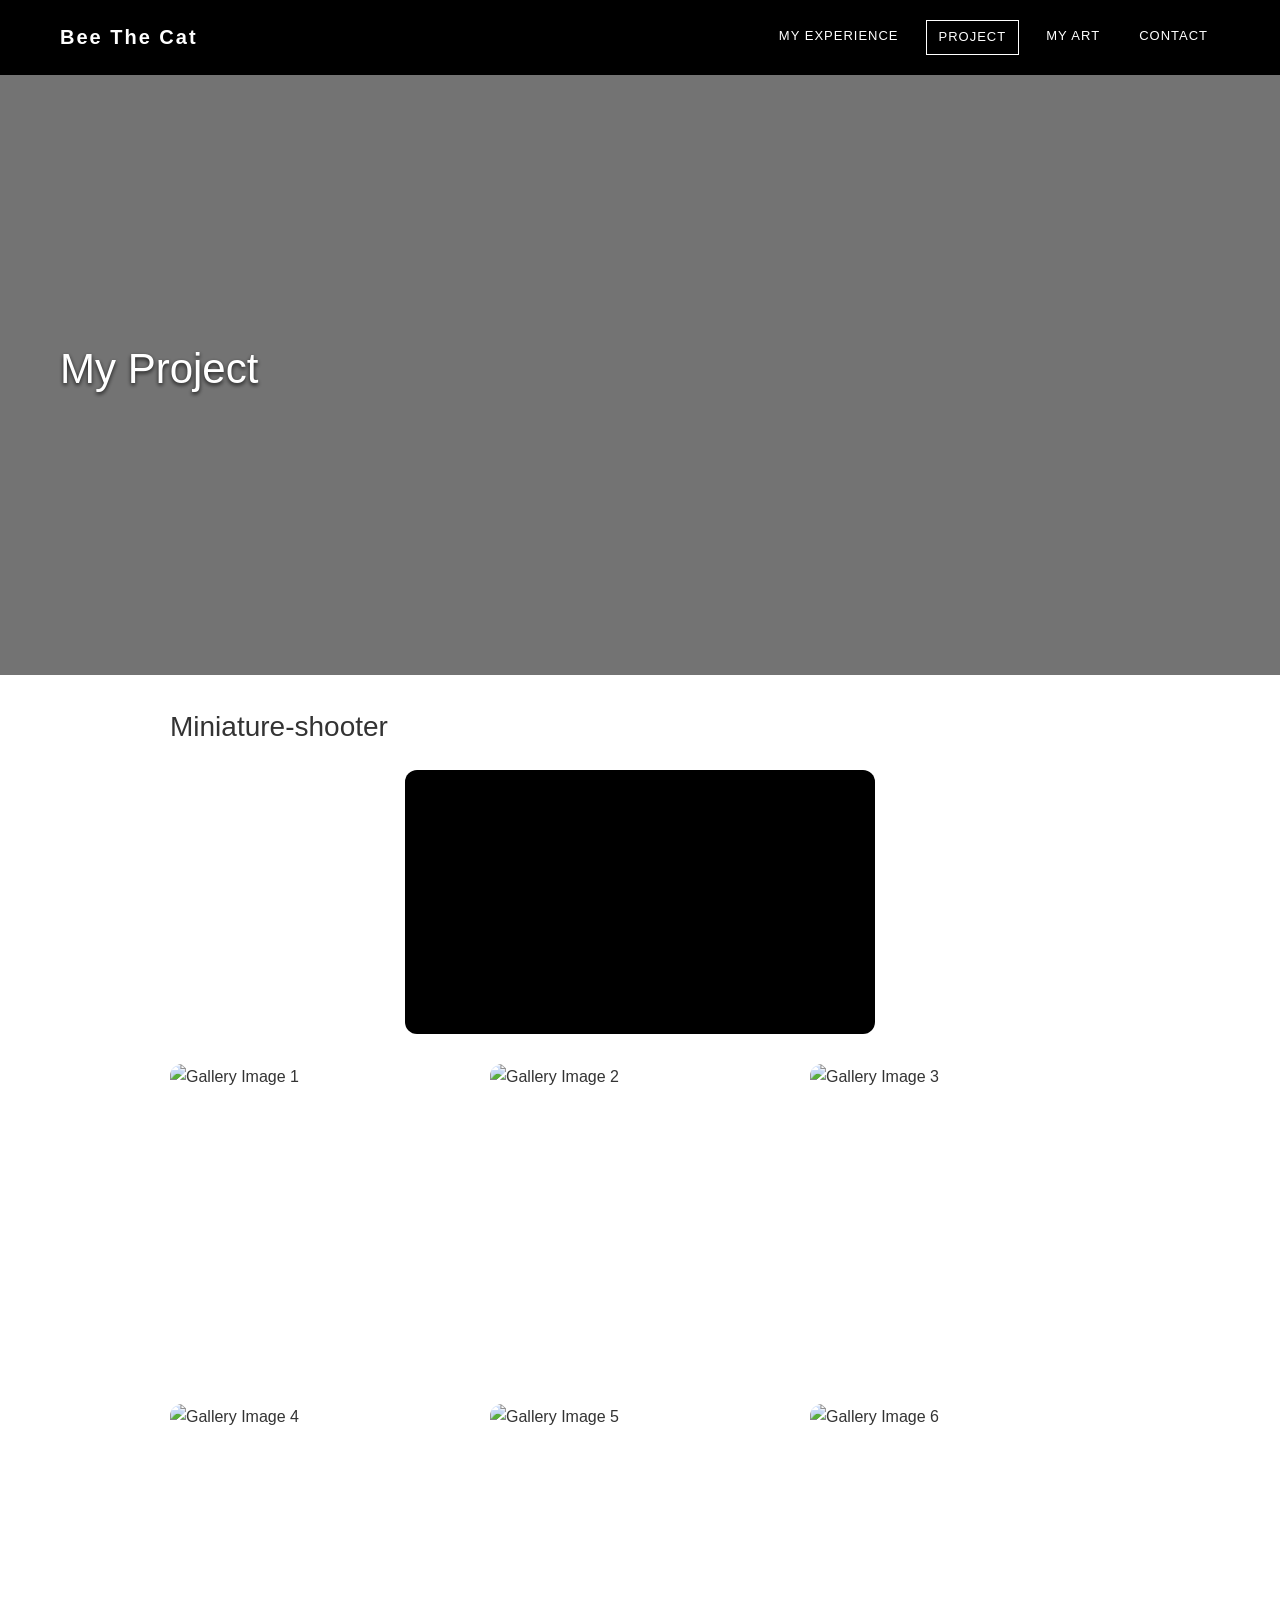
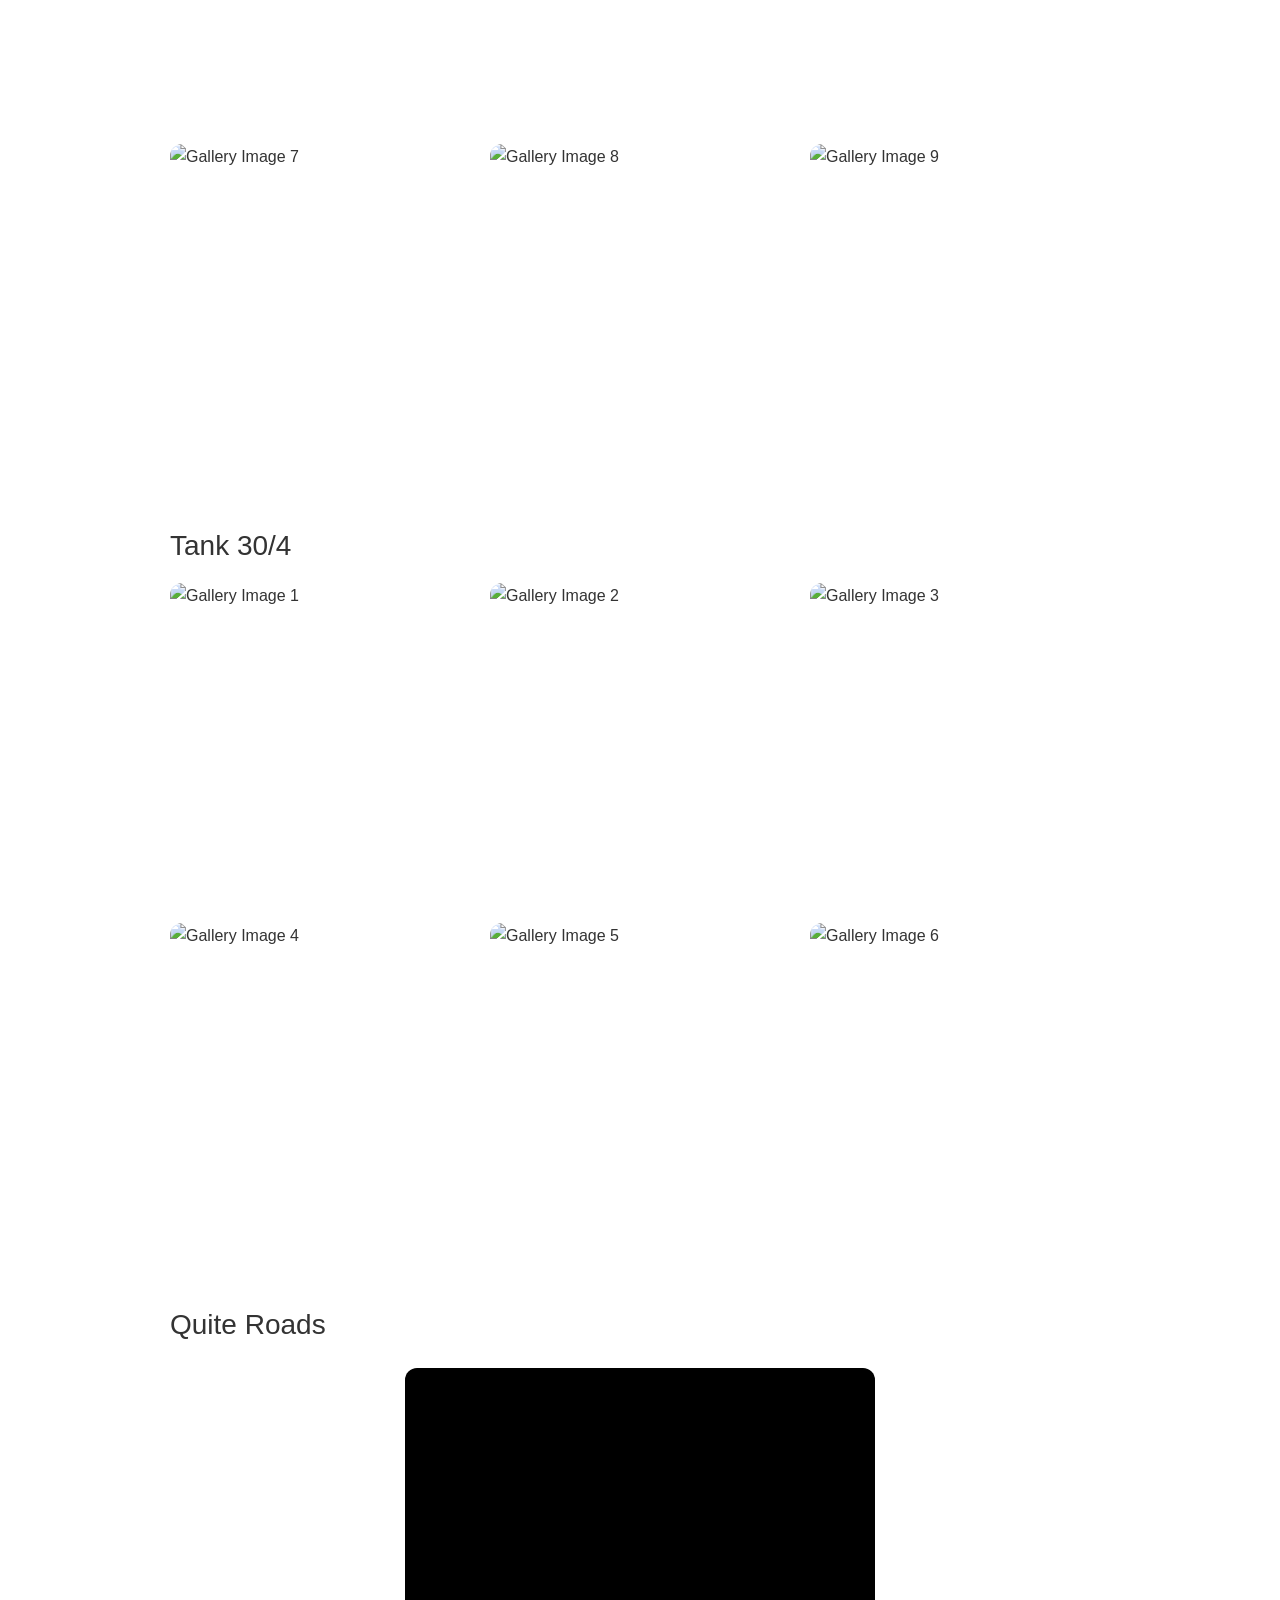
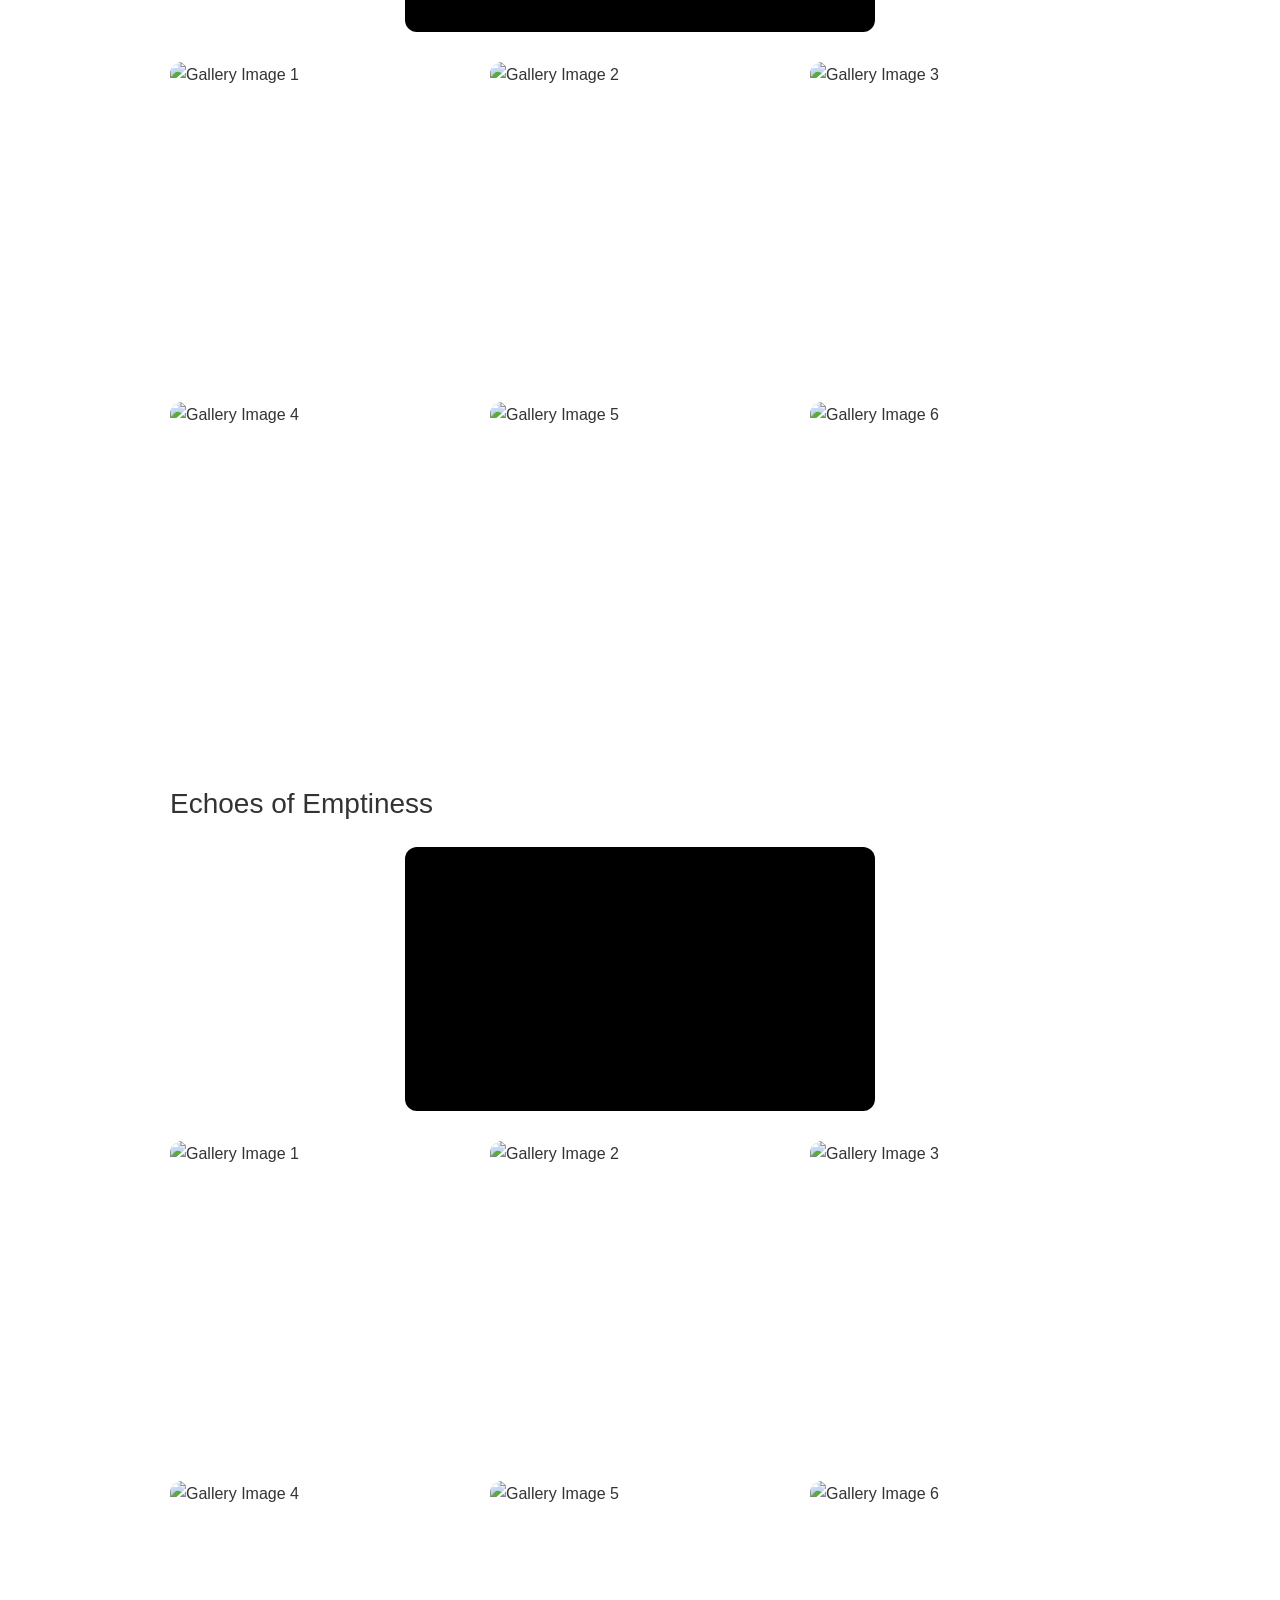
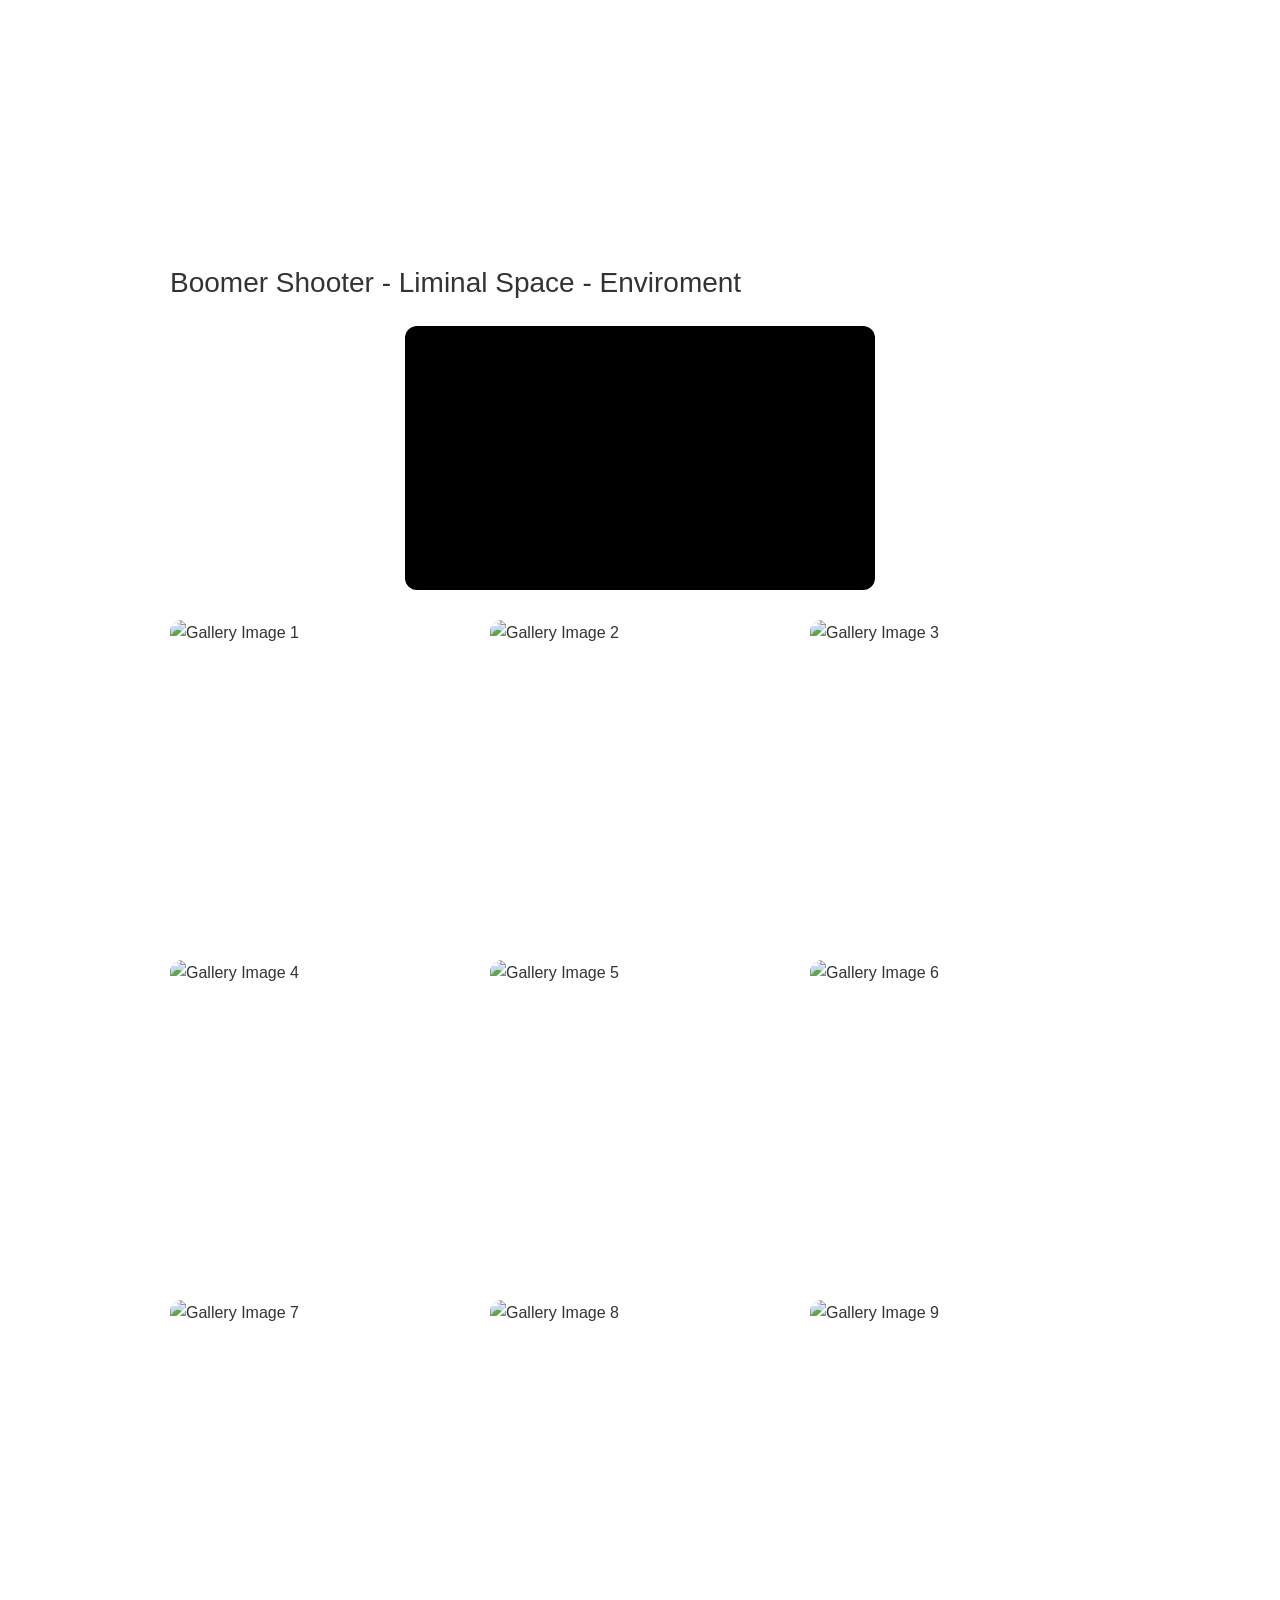
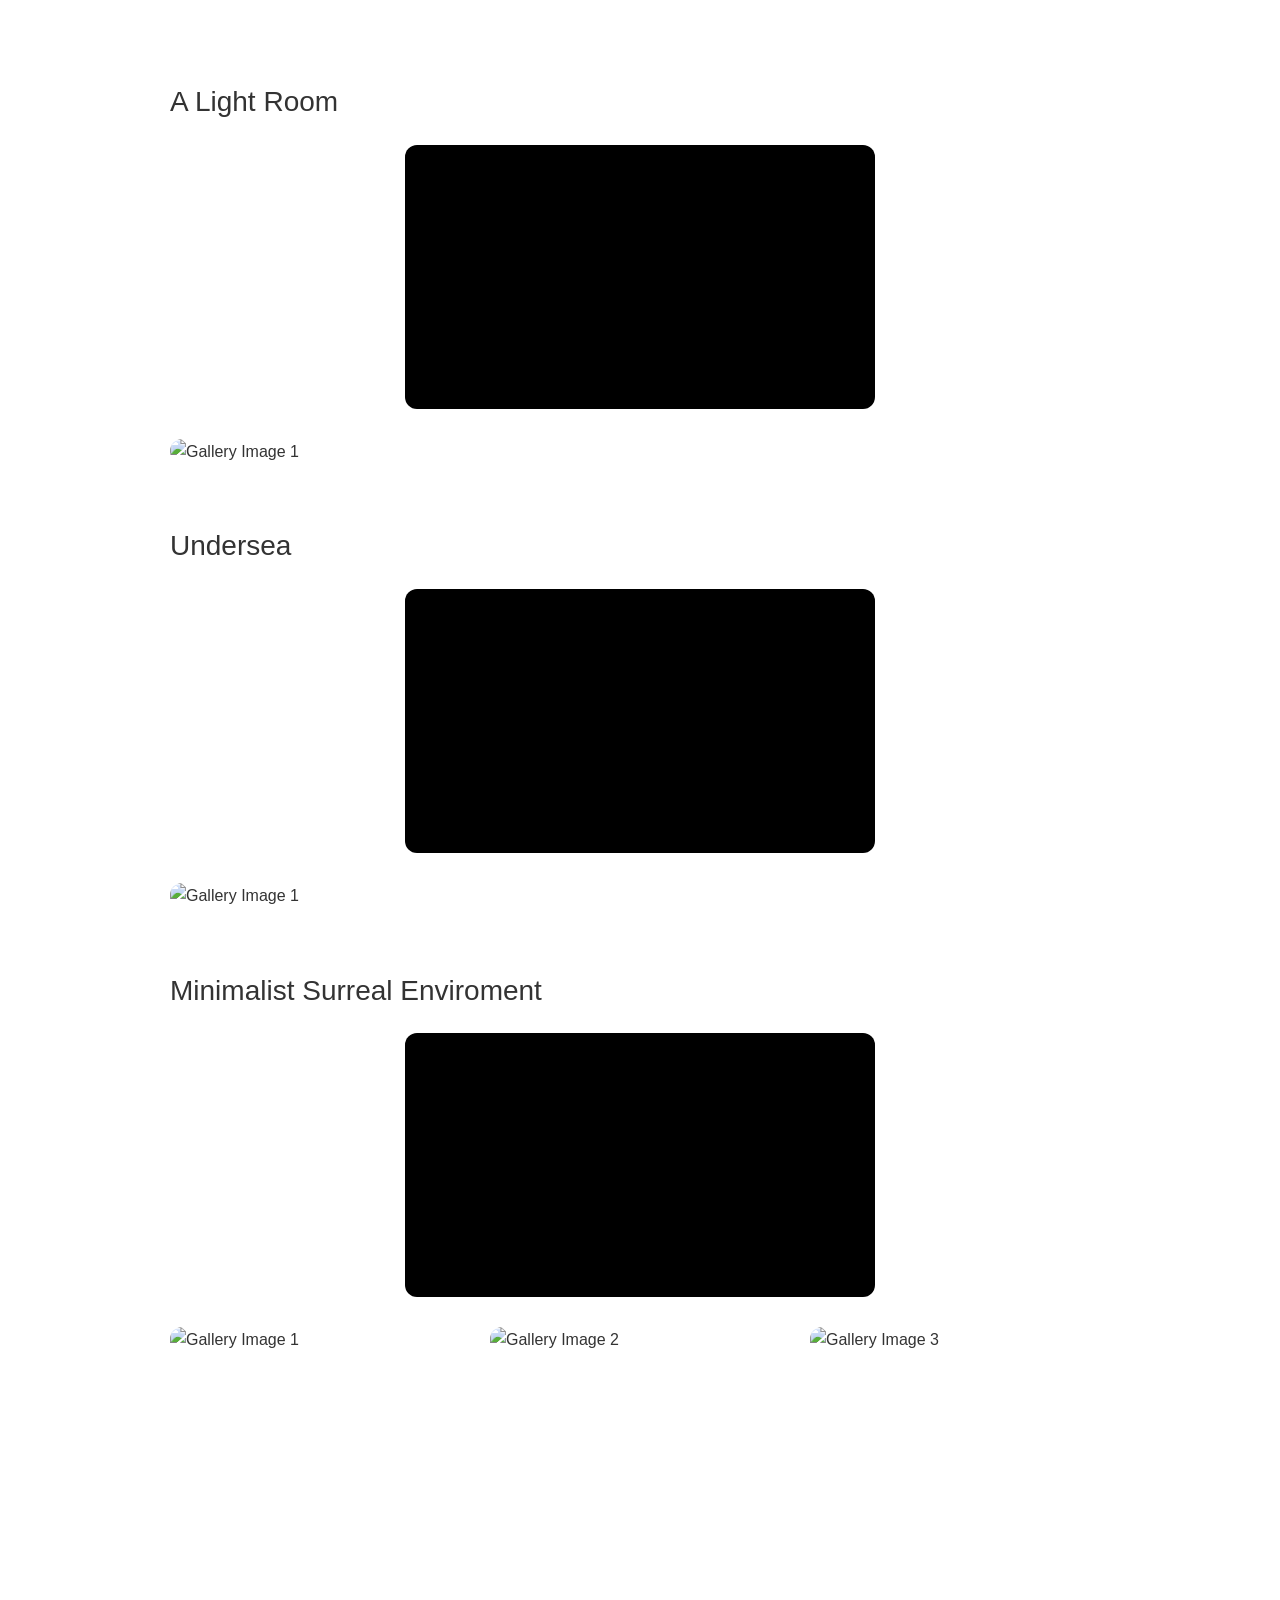
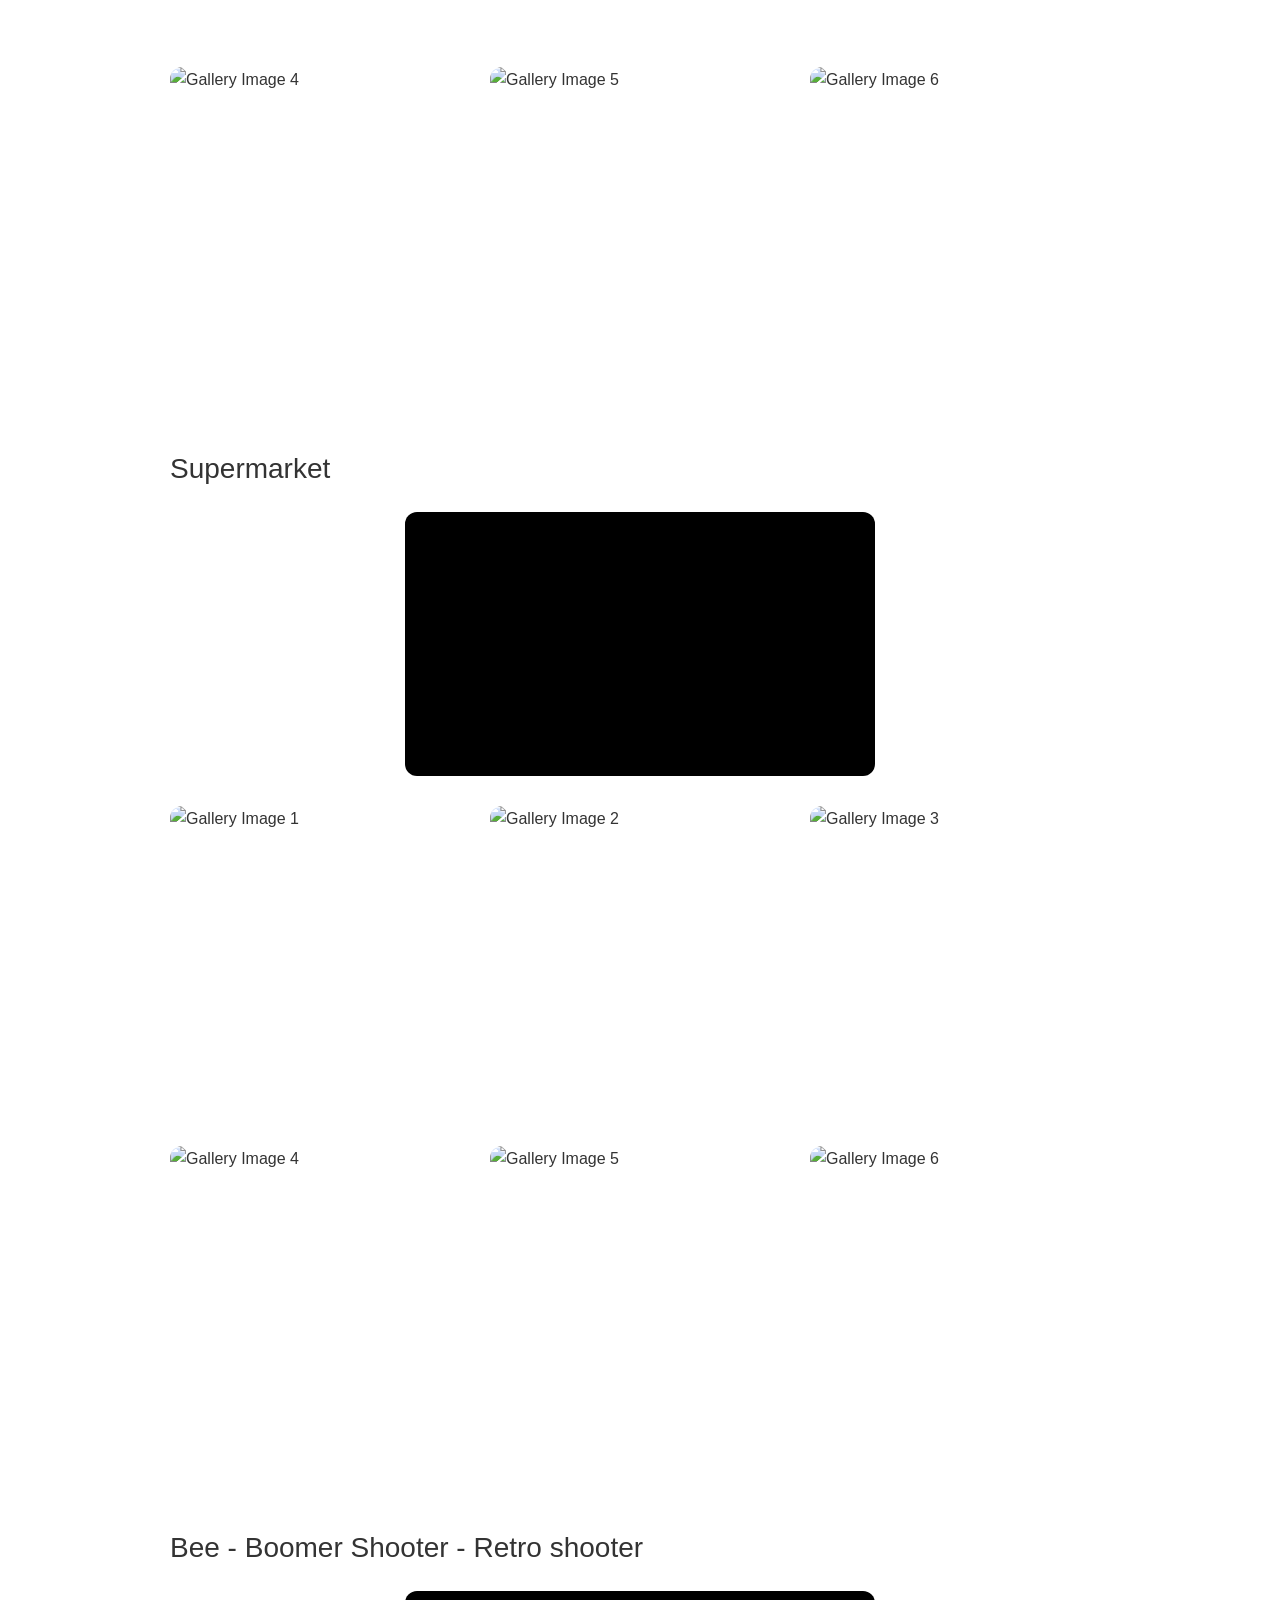
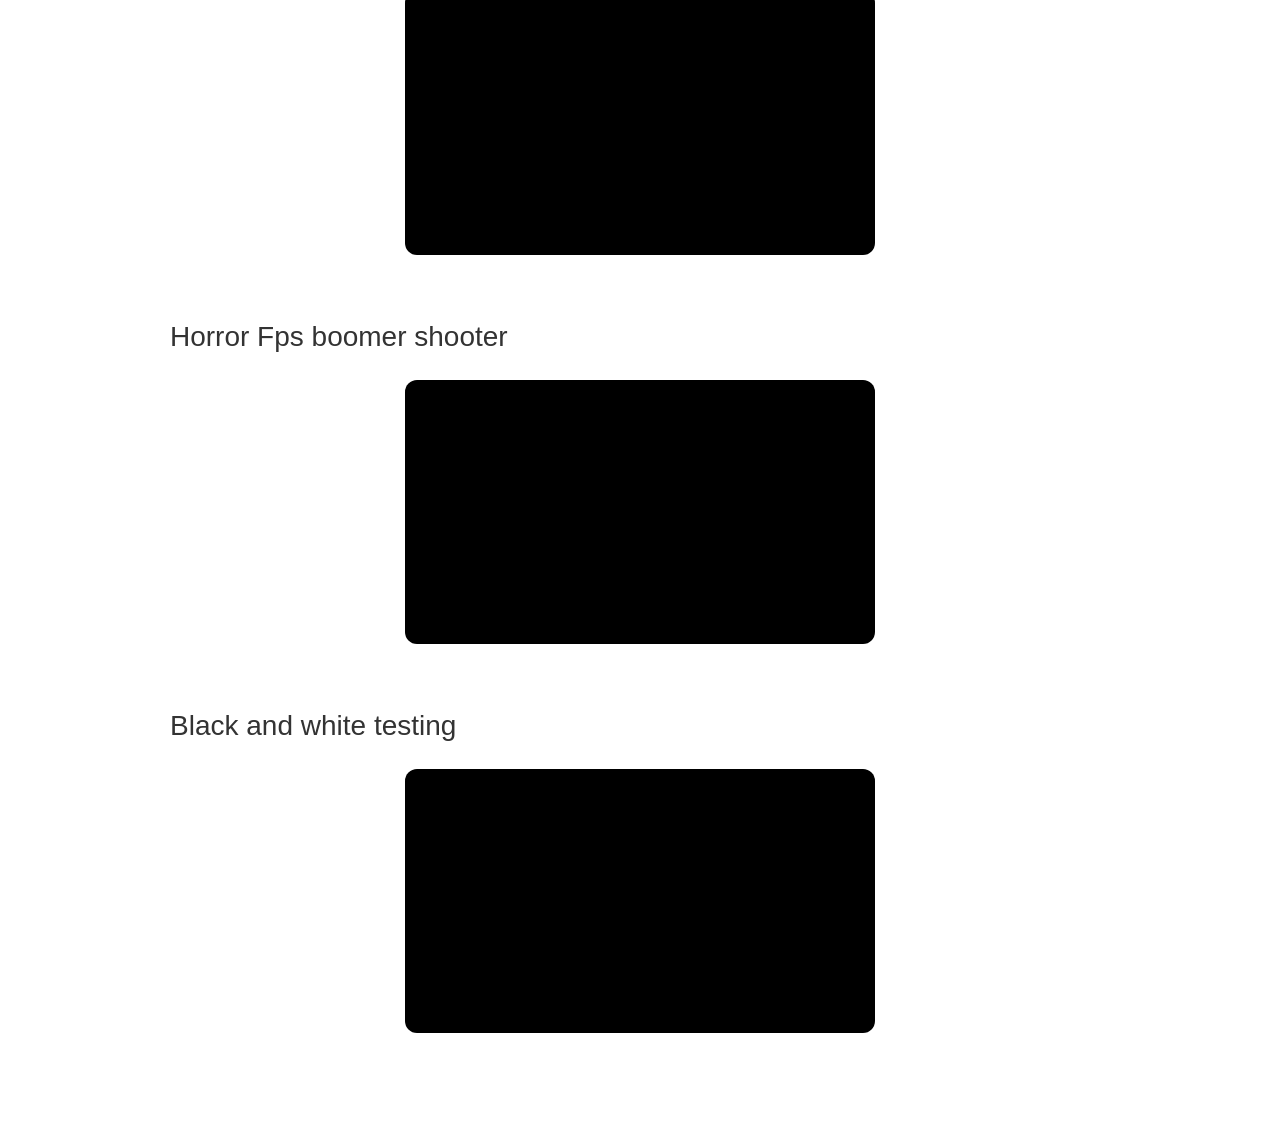
==== project.html @ d62521d7 "Add files via upload" ====
<!DOCTYPE html>
<html lang="vi">
<head>
    <meta charset="UTF-8">
    <meta name="viewport" content="width=device-width, initial-scale=1.0">
    <title>My Project - Portfolio</title>
    <link rel="stylesheet" href="style.css">
</head>
<body>

    <!-- Header Block -->
    <header>
        <div class="header-container">
            <div class="logo">Bee The Cat</div>
            <nav>
                <ul>
                    <li><a href="index.html">MY EXPERIENCE</a></li>
                    <li><a href="project.html" class="active">PROJECT</a></li>
                    <li><a href="myart.html">MY ART</a></li>
                    <li><a href="contact.html">CONTACT</a></li>
                </ul>
            </nav>
        </div>
    </header>

    <!-- Hero Banner Block -->
    <section class="hero">
        <div class="hero-container">
            <div class="hero-text">
                <h1>My Project</h1>
            </div>
        </div>
    </section>

    <!-- Main Content Container -->
    <div class="container">

        <!-- Project Item: Miniature-shooter -->
        <div class="project-block">
            <h2>Miniature-shooter</h2>
            <div class="video-container">
                <iframe width="560" height="315" src="https://www.youtube.com/embed/-_LcKCd7iQA?si=nb968lx0tnhXvDlW" title="YouTube video player" frameborder="0" allow="accelerometer; autoplay; clipboard-write; encrypted-media; gyroscope; picture-in-picture; web-share" referrerpolicy="strict-origin-when-cross-origin" allowfullscreen></iframe>
            </div>
            <div class="gallery-grid">
                <img src="images/Lvl design + env/Miniature-shooter/28_orig.png" alt="Gallery Image 1">
                <img src="images/Lvl design + env/Miniature-shooter/6_orig.png" alt="Gallery Image 2">
                <img src="images/Lvl design + env/Miniature-shooter/19_orig.png" alt="Gallery Image 3">
                <img src="images/Lvl design + env/Miniature-shooter/12_orig.png" alt="Gallery Image 4">
                <img src="images/Lvl design + env/Miniature-shooter/18_orig.png" alt="Gallery Image 5">
                <img src="images/Lvl design + env/Miniature-shooter/27_orig.png" alt="Gallery Image 6">
                <img src="images/Lvl design + env/Miniature-shooter/20_orig.png" alt="Gallery Image 7">
                <img src="images/Lvl design + env/Miniature-shooter/13_orig.png" alt="Gallery Image 8">
                <img src="images/Lvl design + env/Miniature-shooter/26_orig.png" alt="Gallery Image 9">
            </div>
        </div>

        <!-- Project Item: Tank 30/4 -->
        <div class="project-block">
            <h2>Tank 30/4</h2>
            <div class="gallery-grid">
                <img src="images/Lvl design + env/Tank/1.JPG" alt="Gallery Image 1">
                <img src="images/Lvl design + env/Tank/3.JPG" alt="Gallery Image 2">
                <img src="images/Lvl design + env/Tank/6.JPG" alt="Gallery Image 3">
                <img src="images/Lvl design + env/Tank/4.JPG" alt="Gallery Image 4">
                <img src="images/Lvl design + env/Tank/2.JPG" alt="Gallery Image 5">
                <img src="images/Lvl design + env/Tank/5.JPG" alt="Gallery Image 6">
            </div>
        </div>

        <!-- Project Item: Quite Roads -->
        <div class="project-block">
            <h2>Quite Roads</h2>
            <div class="video-container">
                <iframe 
                    src="https://www.youtube.com/embed/-_kcf7bLf08k" 
                    title="YouTube video player" 
                    allow="accelerometer; autoplay; clipboard-write; encrypted-media; gyroscope; picture-in-picture; web-share" 
                    referrerpolicy="strict-origin-when-cross-origin" 
                    allowfullscreen>
                </iframe>
            </div>
            <div class="gallery-grid">
                <img src="images/Lvl design + env/Quite Roads/biker-2_orig.png" alt="Gallery Image 1">
                <img src="images/Lvl design + env/Quite Roads/biker-6_orig.png" alt="Gallery Image 2">
                <img src="images/Lvl design + env/Quite Roads/biker-8_orig.png" alt="Gallery Image 3">
                <img src="images/Lvl design + env/Quite Roads/biker-7_orig.png" alt="Gallery Image 4">
                <img src="images/Lvl design + env/Quite Roads/biker-9_orig.png" alt="Gallery Image 5">
                <img src="images/Lvl design + env/Quite Roads/biker-3_orig.png" alt="Gallery Image 6">
            </div>
        </div>

        <!-- Project Item: Echoes of Emptiness -->
        <div class="project-block">
            <h2>Echoes of Emptiness</h2>
            <div class="video-container">
                <iframe 
                    src="https://www.youtube.com/embed/-_kcf7bLf08k" 
                    title="YouTube video player" 
                    allow="accelerometer; autoplay; clipboard-write; encrypted-media; gyroscope; picture-in-picture; web-share" 
                    referrerpolicy="strict-origin-when-cross-origin" 
                    allowfullscreen>
                </iframe>
            </div>
            <div class="gallery-grid">
                <img src="images/Lvl design + env/Echoes of Emptiness/u-1-0012-12_orig.png" alt="Gallery Image 1">
                <img src="images/Lvl design + env/Echoes of Emptiness/u-1-0000-27_orig.png" alt="Gallery Image 2">
                <img src="images/Lvl design + env/Echoes of Emptiness/u-1-0008-16_orig.png" alt="Gallery Image 3">
                <img src="images/Lvl design + env/Echoes of Emptiness/u-1-0010-14_orig.png" alt="Gallery Image 4">
                <img src="images/Lvl design + env/Echoes of Emptiness/u-1-0016-8_orig.png" alt="Gallery Image 5">
                <img src="images/Lvl design + env/Echoes of Emptiness/u-1-0007-17_orig.png" alt="Gallery Image 6">
            </div>
        </div>

        <!-- Project Item: Boomer Shooter -->
        <div class="project-block">
            <h2>Boomer Shooter - Liminal Space - Enviroment</h2>
            <div class="video-container">
                <iframe 
                    src="https://www.youtube.com/embed/-_kcf7bLf08k" 
                    title="YouTube video player" 
                    allow="accelerometer; autoplay; clipboard-write; encrypted-media; gyroscope; picture-in-picture; web-share" 
                    referrerpolicy="strict-origin-when-cross-origin" 
                    allowfullscreen>
                </iframe>
            </div>
            <div class="gallery-grid">
                <img src="images/Lvl design + env/Boomer Shooter -  Liminal Space - Enviroment/719-8_orig.png" alt="Gallery Image 1">
                <img src="images/Lvl design + env/Boomer Shooter -  Liminal Space - Enviroment/719-7_orig.png" alt="Gallery Image 2">
                <img src="images/Lvl design + env/Boomer Shooter -  Liminal Space - Enviroment/719-4_orig.png" alt="Gallery Image 3">
                <img src="images/Lvl design + env/Boomer Shooter -  Liminal Space - Enviroment/1.JPG" alt="Gallery Image 4">
                <img src="images/Lvl design + env/Boomer Shooter -  Liminal Space - Enviroment/2.JPG" alt="Gallery Image 5">
                <img src="images/Lvl design + env/Boomer Shooter -  Liminal Space - Enviroment/3.JPG" alt="Gallery Image 6">
                <img src="images/Lvl design + env/Boomer Shooter -  Liminal Space - Enviroment/capture-4-2-orig_orig.png" alt="Gallery Image 7">
                <img src="images/Lvl design + env/Boomer Shooter -  Liminal Space - Enviroment/capture-2-2-orig_orig.png" alt="Gallery Image 8">
                <img src="images/Lvl design + env/Boomer Shooter -  Liminal Space - Enviroment/capture-2-orig_orig.png" alt="Gallery Image 9">
            </div>
        </div>

        <!-- Project Item: A Light Room -->
        <div class="project-block">
            <h2>A Light Room</h2>
            <div class="video-container">
                <iframe 
                    src="https://www.youtube.com/embed/-_kcf7bLf08k" 
                    title="YouTube video player" 
                    allow="accelerometer; autoplay; clipboard-write; encrypted-media; gyroscope; picture-in-picture; web-share" 
                    referrerpolicy="strict-origin-when-cross-origin" 
                    allowfullscreen>
                </iframe>
            </div>
            <div class="gallery-grid">
                <img src="images/Lvl design + env/A Light Room/cap_orig.png" alt="Gallery Image 1">
            </div>
        </div>
		
        <!-- Project Item: Undersea -->
        <div class="project-block">
            <h2>Undersea</h2>
            <div class="video-container">
                <iframe 
                    src="https://www.youtube.com/embed/-_kcf7bLf08k" 
                    title="YouTube video player" 
                    allow="accelerometer; autoplay; clipboard-write; encrypted-media; gyroscope; picture-in-picture; web-share" 
                    referrerpolicy="strict-origin-when-cross-origin" 
                    allowfullscreen>
                </iframe>
            </div>
            <div class="gallery-grid">
                <img src="images/Lvl design + env/Undersea/image-1_orig.png" alt="Gallery Image 1">
            </div>
        </div>

        <!-- Project Item: Minimalist Surreal Enviroment -->
        <div class="project-block">
            <h2>Minimalist Surreal Enviroment</h2>
            <div class="video-container">
                <iframe 
                    src="https://www.youtube.com/embed/-_kcf7bLf08k" 
                    title="YouTube video player" 
                    allow="accelerometer; autoplay; clipboard-write; encrypted-media; gyroscope; picture-in-picture; web-share" 
                    referrerpolicy="strict-origin-when-cross-origin" 
                    allowfullscreen>
                </iframe>
            </div>
            <div class="gallery-grid">
                <img src="images/Lvl design + env/Minimalist Surreal Enviroment/32_orig.png" alt="Gallery Image 1">
                <img src="images/Lvl design + env/Minimalist Surreal Enviroment/40_orig.jpg" alt="Gallery Image 2">
                <img src="images/Lvl design + env/Minimalist Surreal Enviroment/36_orig.jpg" alt="Gallery Image 3">
                <img src="images/Lvl design + env/Minimalist Surreal Enviroment/33_orig.png" alt="Gallery Image 4">
                <img src="images/Lvl design + env/Minimalist Surreal Enviroment/43_orig.jpg" alt="Gallery Image 5">
                <img src="images/Lvl design + env/Minimalist Surreal Enviroment/45_orig.jpg" alt="Gallery Image 6">
            </div>
        </div>
		
        <!-- Project Item: Supermarket -->
        <div class="project-block">
            <h2>Supermarket</h2>
            <div class="video-container">
                <iframe 
                    src="https://www.youtube.com/embed/-_kcf7bLf08k" 
                    title="YouTube video player" 
                    allow="accelerometer; autoplay; clipboard-write; encrypted-media; gyroscope; picture-in-picture; web-share" 
                    referrerpolicy="strict-origin-when-cross-origin" 
                    allowfullscreen>
                </iframe>
            </div>
            <div class="gallery-grid">
                <img src="images/Lvl design + env/Supermarket/0.JPG" alt="Gallery Image 1">
                <img src="images/Lvl design + env/Supermarket/1.JPG" alt="Gallery Image 2">
                <img src="images/Lvl design + env/Supermarket/2.JPG" alt="Gallery Image 3">
                <img src="images/Lvl design + env/Supermarket/3.JPG" alt="Gallery Image 4">
                <img src="images/Lvl design + env/Supermarket/4.JPG" alt="Gallery Image 5">
                <img src="images/Lvl design + env/Supermarket/5.JPG" alt="Gallery Image 6">
            </div>
        </div>
		
		 <div class="project-block">
            <h2>Bee - Boomer Shooter - Retro shooter</h2>
            <div class="video-container">
                <iframe 
                    src="https://www.youtube.com/embed/-_kcf7bLf08k" 
                    title="YouTube video player" 
                    allow="accelerometer; autoplay; clipboard-write; encrypted-media; gyroscope; picture-in-picture; web-share" 
                    referrerpolicy="strict-origin-when-cross-origin" 
                    allowfullscreen>
                </iframe>
            </div>
        </div>
		
			 <div class="project-block">
            <h2>Horror Fps boomer shooter</h2>
            <div class="video-container">
                <iframe 
                    src="https://www.youtube.com/embed/-_kcf7bLf08k" 
                    title="YouTube video player" 
                    allow="accelerometer; autoplay; clipboard-write; encrypted-media; gyroscope; picture-in-picture; web-share" 
                    referrerpolicy="strict-origin-when-cross-origin" 
                    allowfullscreen>
                </iframe>
            </div>
        </div>
		
			 <div class="project-block">
            <h2>Black and white testing </h2>
            <div class="video-container">
                <iframe 
                    src="https://www.youtube.com/embed/-_kcf7bLf08k" 
                    title="YouTube video player" 
                    allow="accelerometer; autoplay; clipboard-write; encrypted-media; gyroscope; picture-in-picture; web-share" 
                    referrerpolicy="strict-origin-when-cross-origin" 
                    allowfullscreen>
                </iframe>
            </div>
			 
        </div>
		
    </div>

</body>
</html>
---- style.css ----
/* RESET & CSS BASE */
* {
    box-sizing: border-box;
    margin: 0;
    padding: 0;
    font-family: 'Helvetica Neue', Arial, sans-serif;
}

body {
    background-color: #ffffff;
    color: #333333;
    line-height: 1.6;
}

/* HEADER & NAVIGATION */
header {
    background-color: #000000;
    color: #ffffff;
    width: 100%;
}

.header-container {
    max-width: 1200px;
    margin: 0 auto;
    padding: 20px 20px;
    display: flex;
    justify-content: space-between;
    align-items: center;
    flex-wrap: wrap;
    gap: 15px;
}

.logo {
    font-size: 20px;
    font-weight: bold;
    letter-spacing: 2px;
}

nav ul {
    list-style: none;
    display: flex;
    gap: 15px;
    flex-wrap: wrap;
}

nav a {
    color: #ffffff;
    text-decoration: none;
    font-size: 13px;
    letter-spacing: 1px;
    text-transform: uppercase;
    padding: 6px 12px;
    display: inline-block;
    transition: all 0.2s ease;
}

nav a.active, nav a:hover {
    border: 1px solid #ffffff;
}

/* HERO BANNER */
.hero {
    width: 100%;
    min-height: 600px;
    background-image: linear-gradient(rgba(0, 0, 0, 0.55), rgba(0, 0, 0, 0.55)), url('images/Lvl design + env/Tank/1.JPG');
    background-size: cover;
    background-position: center;
    background-repeat: no-repeat;
    filter: grayscale(100%);
    display: flex;
    align-items: center;
}

.hero-container {
    max-width: 1200px;
    width: 100%;
    margin: 0 auto;
    padding: 40px 20px;
}

.hero-text {
    max-width: 650px;
    color: #ffffff;
}

.hero-text h1 {
    font-size: 42px;
    margin-bottom: 12px;
    font-weight: 400;
    word-break: break-word;
    text-shadow: 0px 2px 4px rgba(0, 0, 0, 0.8);
}

.hero-text p {
    font-size: 18px;
    color: #e0e0e0;
    text-shadow: 0px 1px 3px rgba(0, 0, 0, 0.8);
}

/* CONTAINER TỔNG THỂ DƯỚI */
.container {
    padding: 30px 20px;
    max-width: 1200px;
    margin: 0 auto;
}

/* MỖI BLOCK DỰ ÁN CỐ ĐỊNH CHIỀU RỘNG 940PX VÀ CĂN GIỮA */
.project-block {
    max-width: 940px;
    margin: 0 auto 60px auto;
}

h2 {
    font-size: 28px;
    margin-bottom: 15px;
    font-weight: 500;
}

/* DANH SÁCH & LINK */
ul.skill-list, ul.press-list {
    list-style-type: disc;
    padding-left: 20px;
}

ul.skill-list li, ul.press-list li {
    margin-bottom: 8px;
    font-size: 16px;
    color: #222222;
}

a.link {
    color: #0056b3;
    text-decoration: underline;
    word-break: break-all;
}

/* GALLERY GRID - CĂN THEO KHUNG PROJECT-BLOCK */
.gallery-grid {
    display: grid;
    grid-template-columns: repeat(3, 1fr);
    gap: 20px;
    margin-top: 15px;
    width: 100%;
}

.gallery-grid img {
    width: 100%;
    height: 320px;
    object-fit: cover;
    border-radius: 12px;
    transition: transform 0.2s ease;
}

.gallery-grid img:hover {
    transform: scale(1.03);
}

/* TỰ ĐỘNG DÀN TO ẢNH NẾU GALLERY CHỈ CÓ DUY NHẤT 1 ẢNH */
.gallery-grid img:only-child {
    grid-column: 1 / -1;
    width: 100%;
    height: auto;
    max-height: 520px;
}

/* YOUTUBE EMBED RESPONSIVE - CĂN GIỮA 100% SO VỚI 3 ẢNH */
.video-container {
    position: relative;
    width: 100%;
    max-width: 470px; /* Nhỏ bằng 1/2 khung 3 ảnh */
    height: 0;
    padding-bottom: 264px; /* Giữ chuẩn tỉ lệ 16:9 cho max-width 470px */
    overflow: hidden;
    background: #000000;
    margin: 20px auto 30px auto; /* Căn giữa tự động tuyệt đối */
    border-radius: 12px;
}

.video-container iframe {
    position: absolute;
    top: 0;
    left: 0;
    width: 100%;
    height: 100%;
    border: 0;
}

/* ẢNH CONTACT */
.profile-cat {
    width: 100%;
    max-width: 250px;
    height: auto;
    filter: grayscale(100%);
    margin-top: 20px;
    border-radius: 12px;
}

/* MEDIA QUERIES FOR MOBILE & TABLET */
@media (max-width: 980px) {
    .project-block {
        max-width: 100%;
    }
}

@media (max-width: 768px) {
    .header-container {
        padding: 15px 20px;
        flex-direction: column;
        align-items: flex-start;
    }

    nav ul {
        width: 100%;
        justify-content: space-between;
        gap: 5px;
    }

    nav a {
        font-size: 11px;
        padding: 5px 8px;
    }

    .hero {
        min-height: 300px;
    }

    .hero-container {
        padding: 30px 20px;
    }

    .hero-text h1 {
        font-size: 30px;
    }

    .hero-text p {
        font-size: 15px;
    }

    .container {
        padding: 20px;
    }

    .gallery-grid {
        grid-template-columns: repeat(auto-fit, minmax(140px, 1fr));
        gap: 12px;
    }

    .gallery-grid img {
        height: 200px;
    }

    .video-container {
        max-width: 100%;
        padding-bottom: 56.25%;
        margin: 15px 0 25px 0;
    }
}
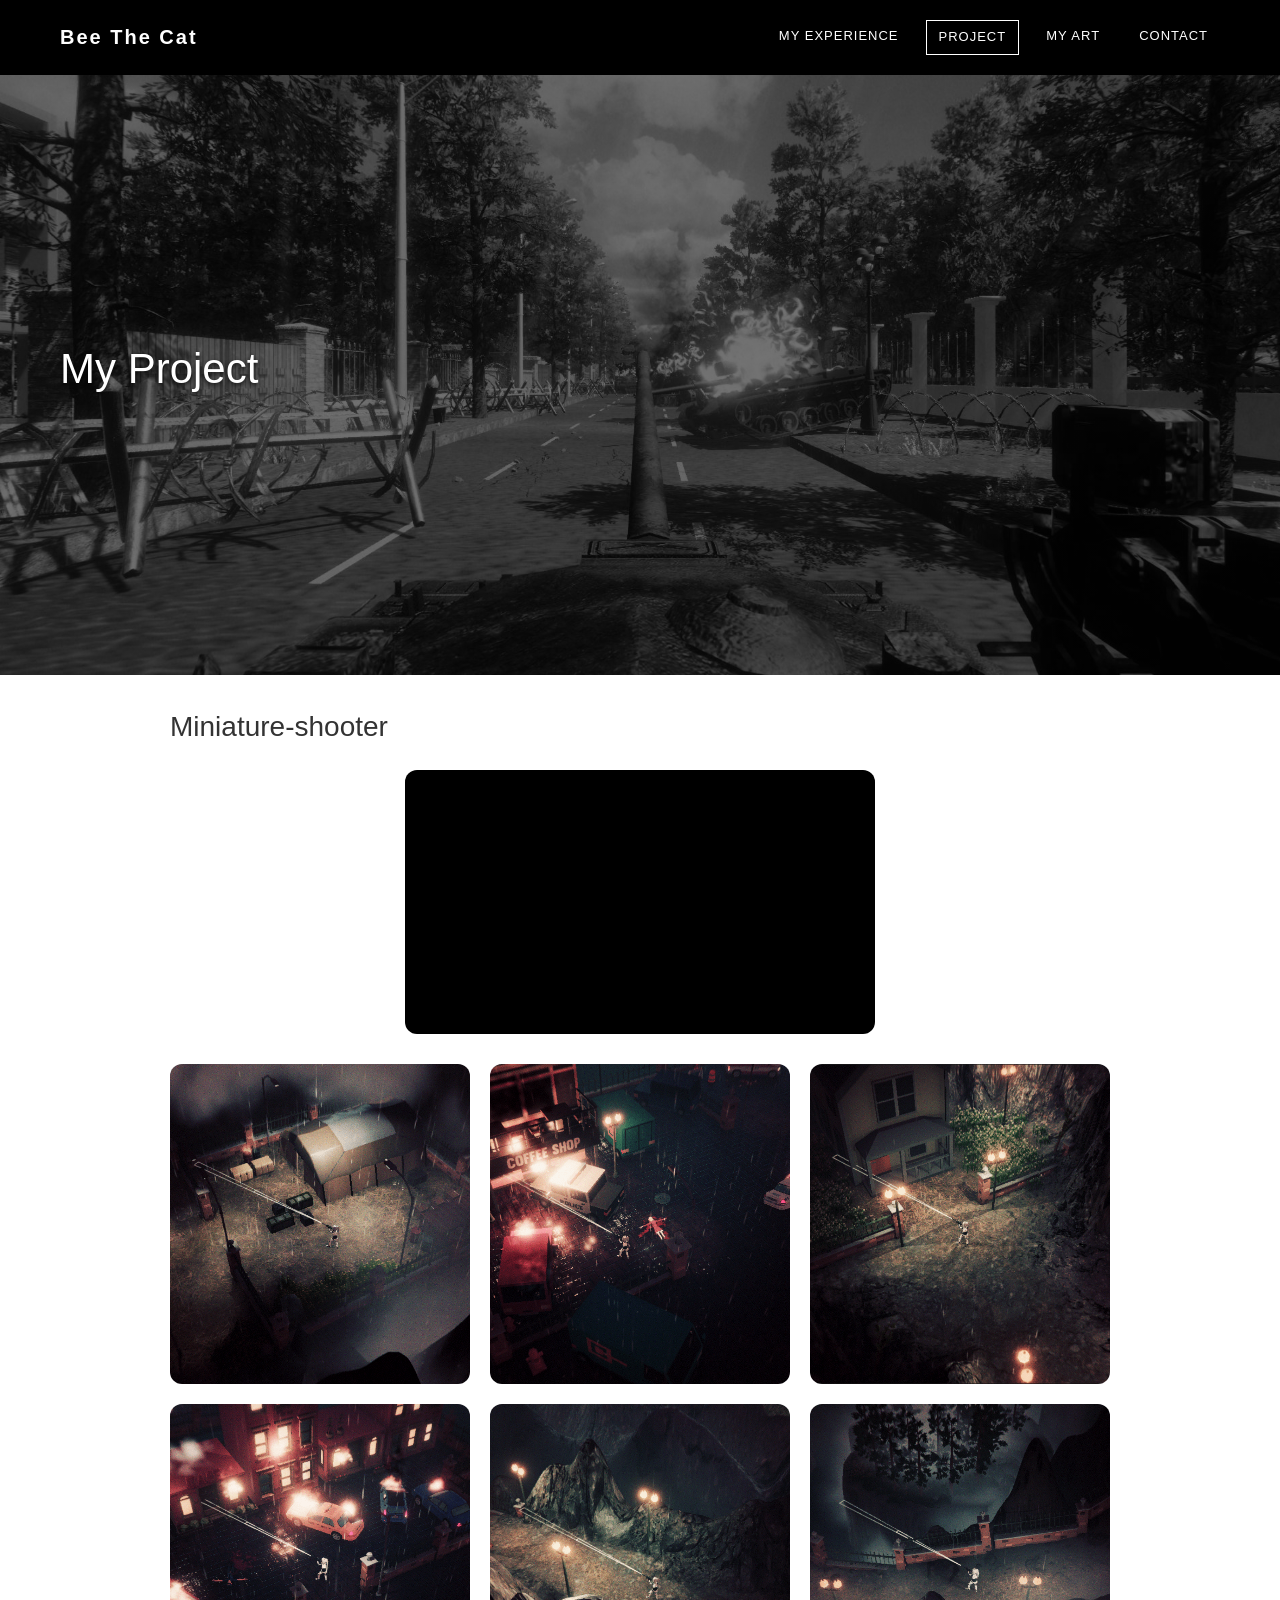
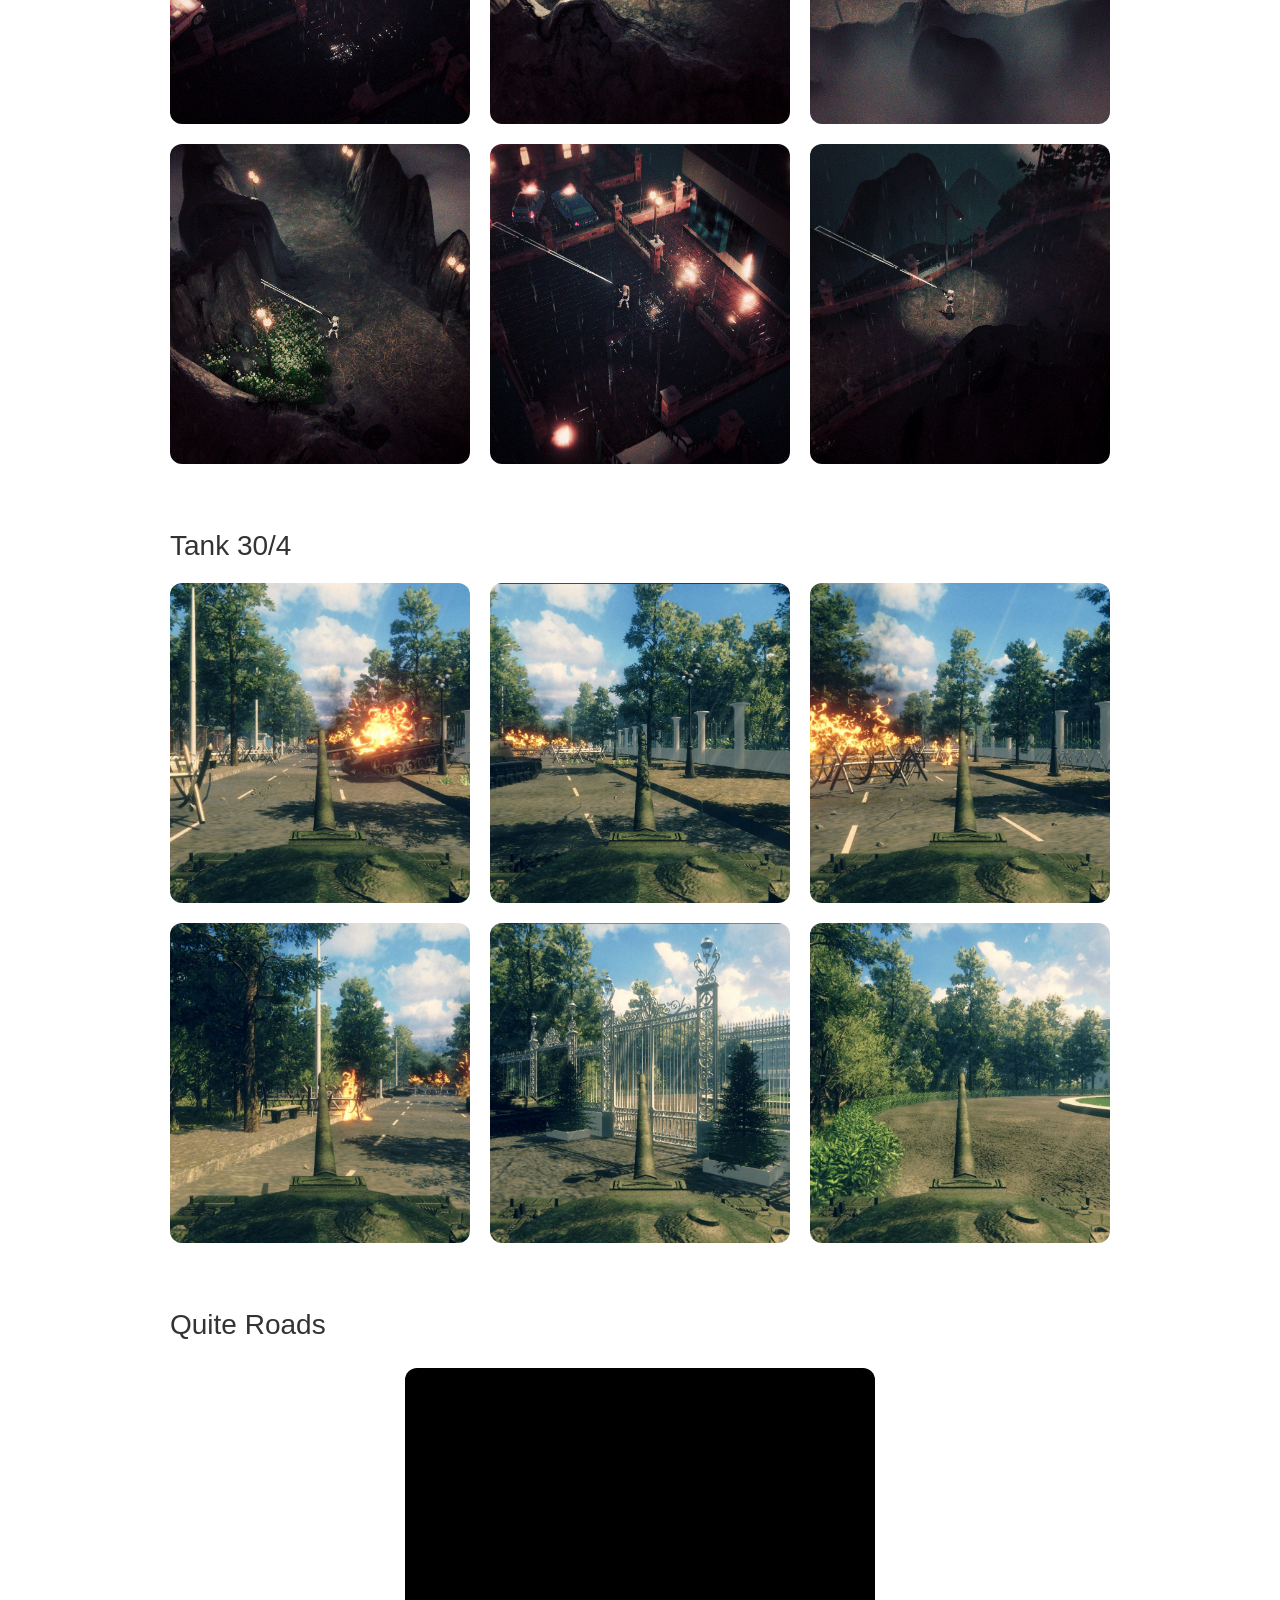
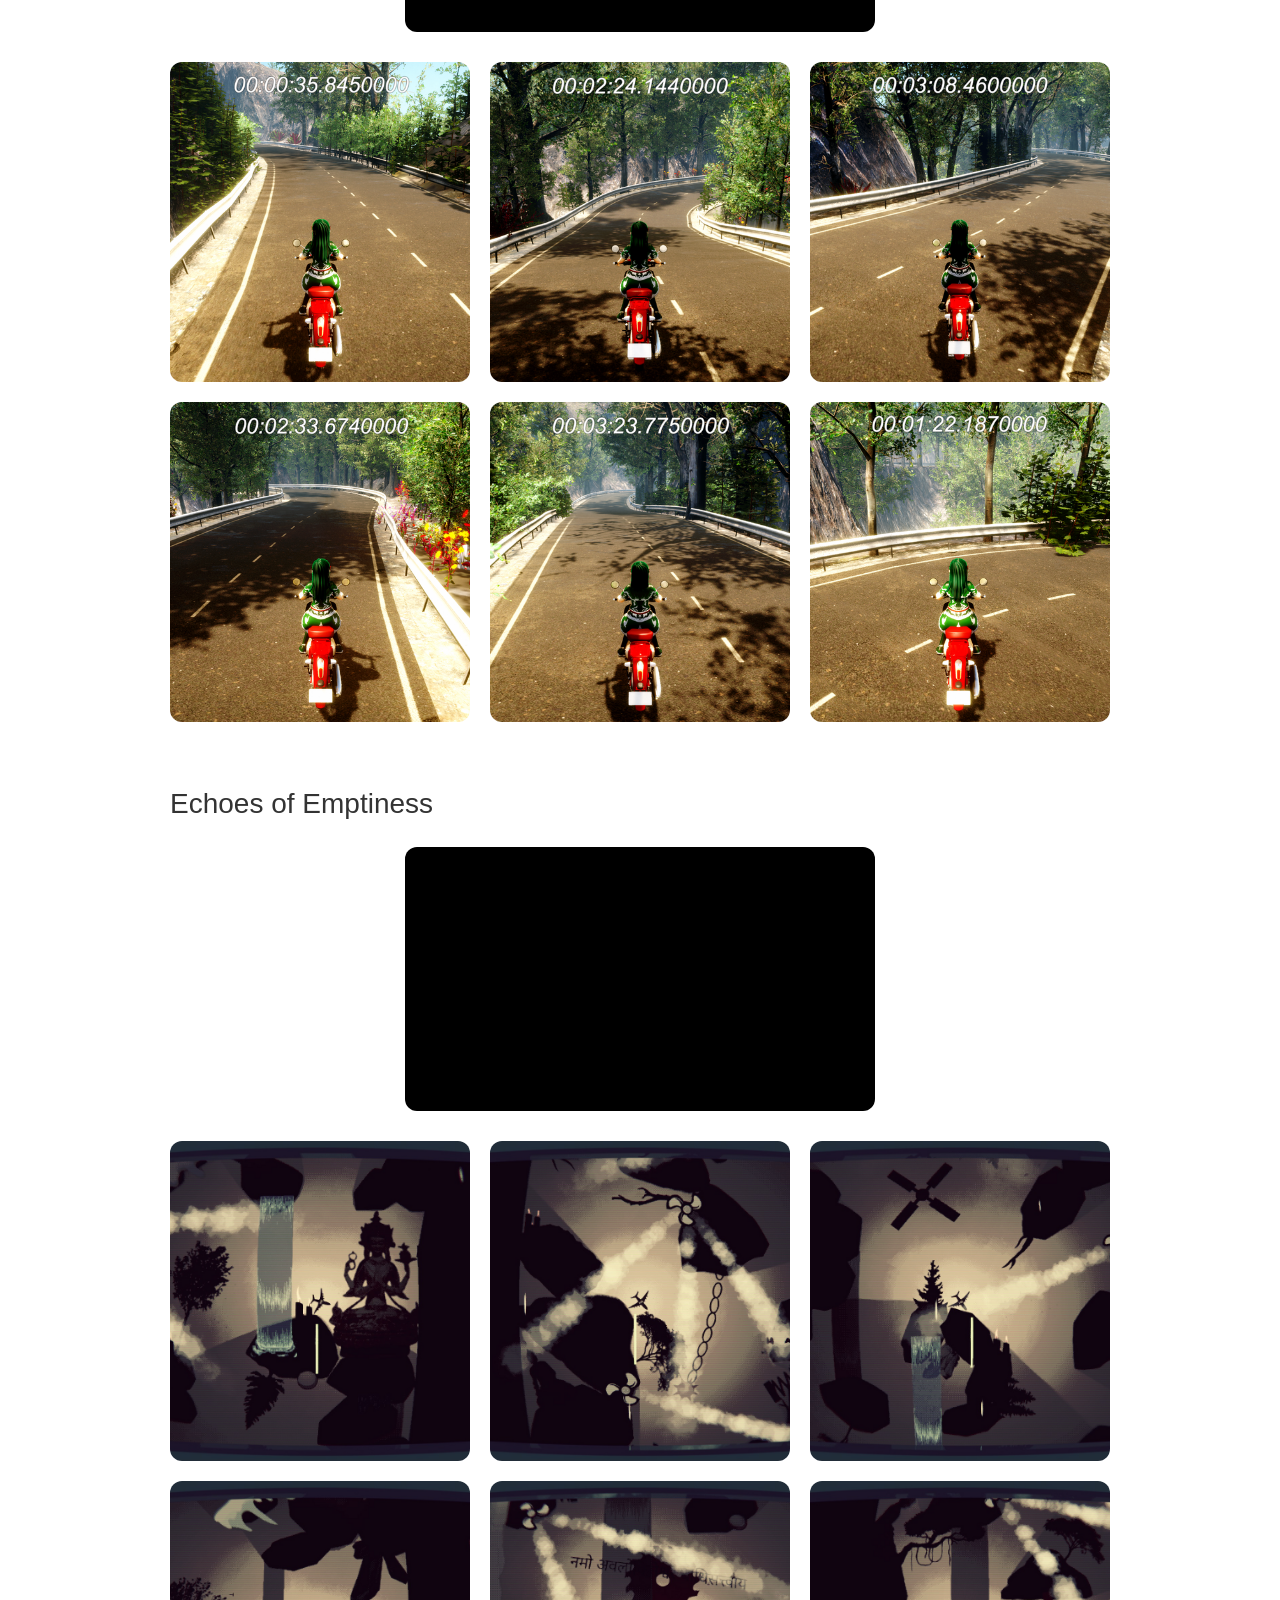
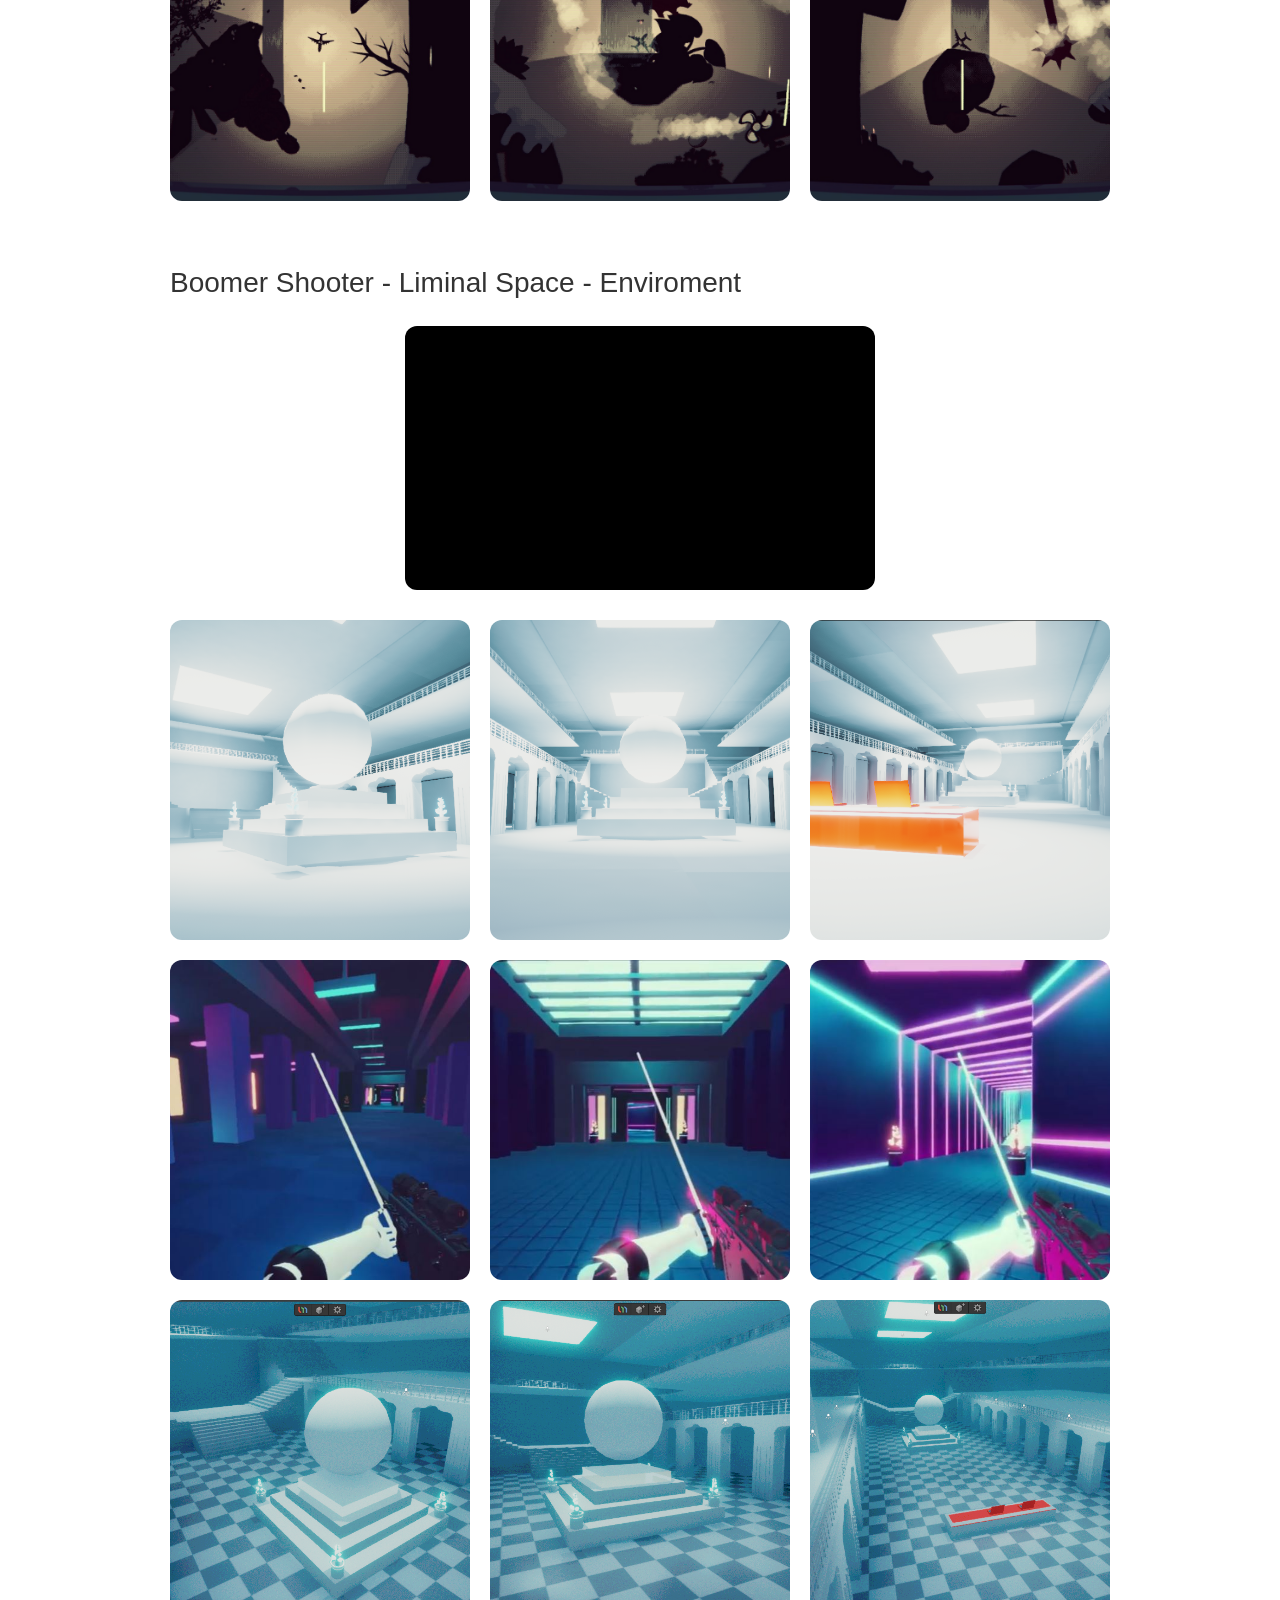
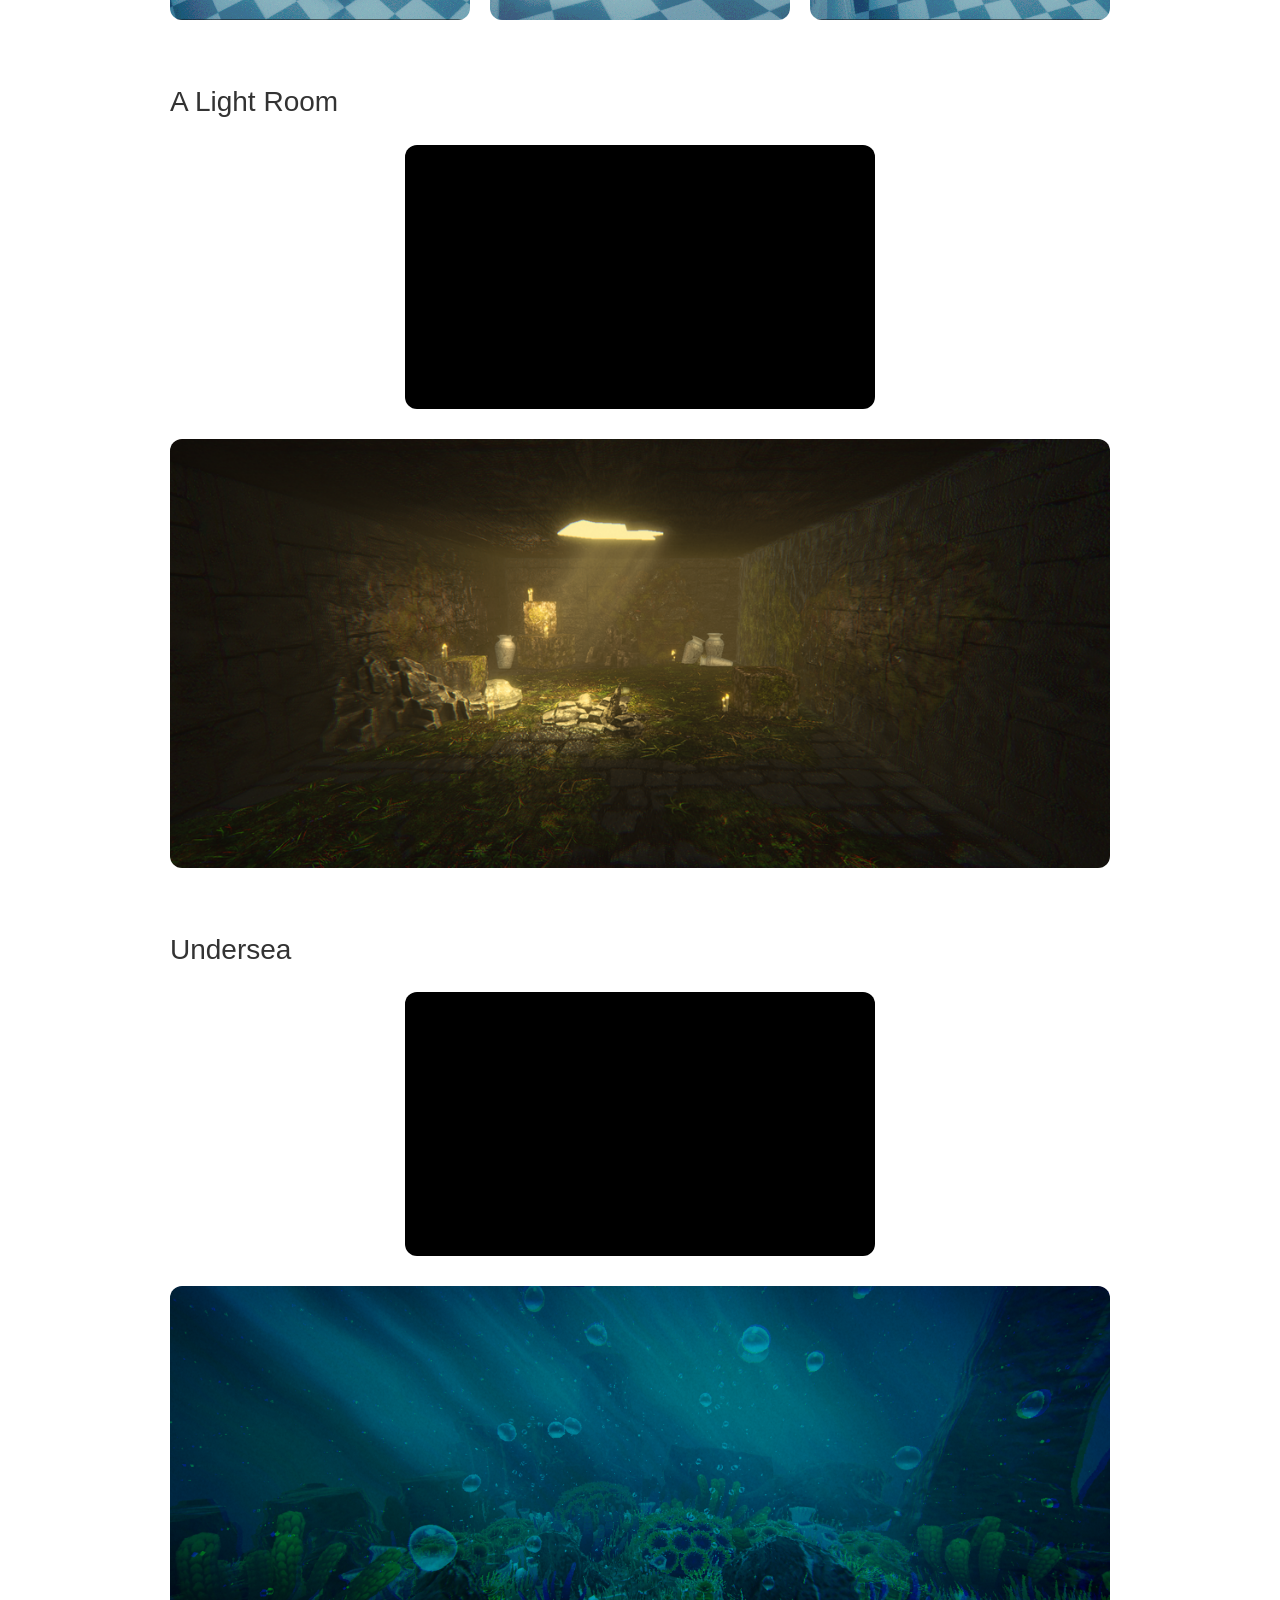
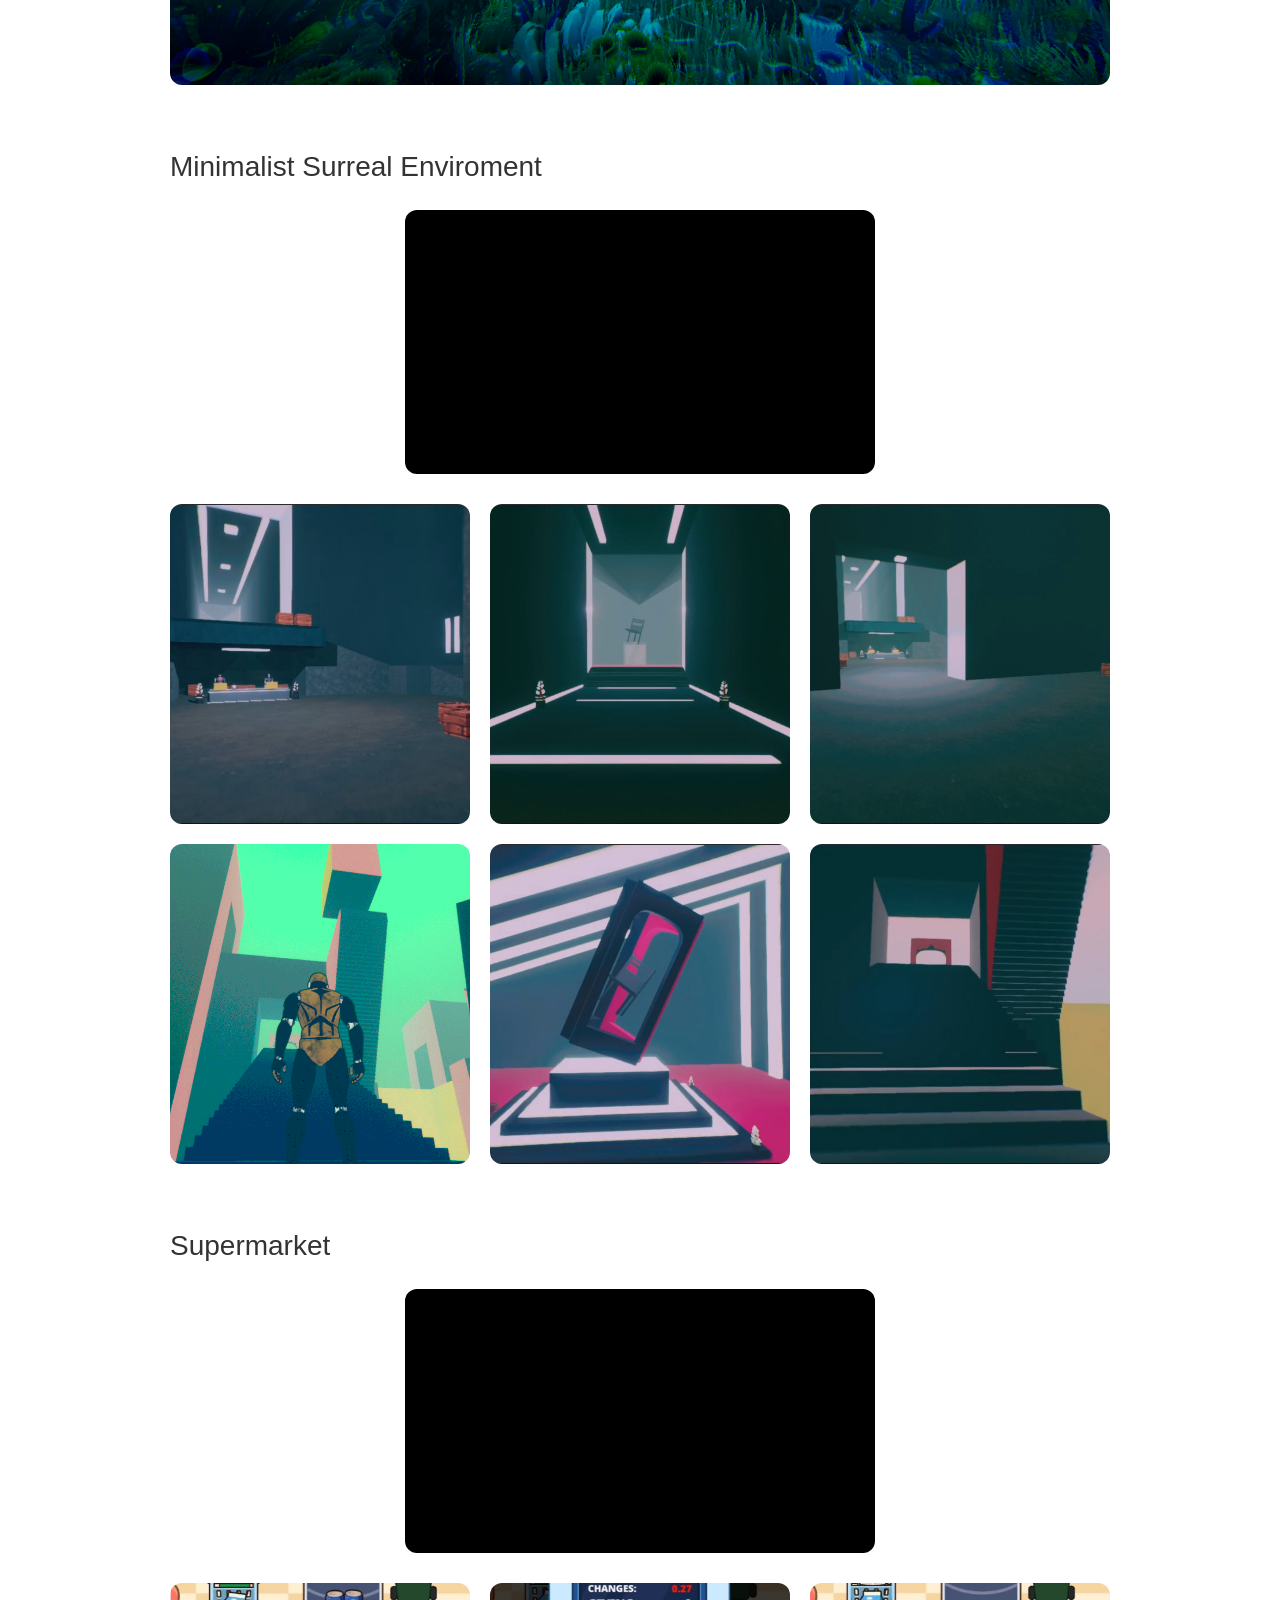
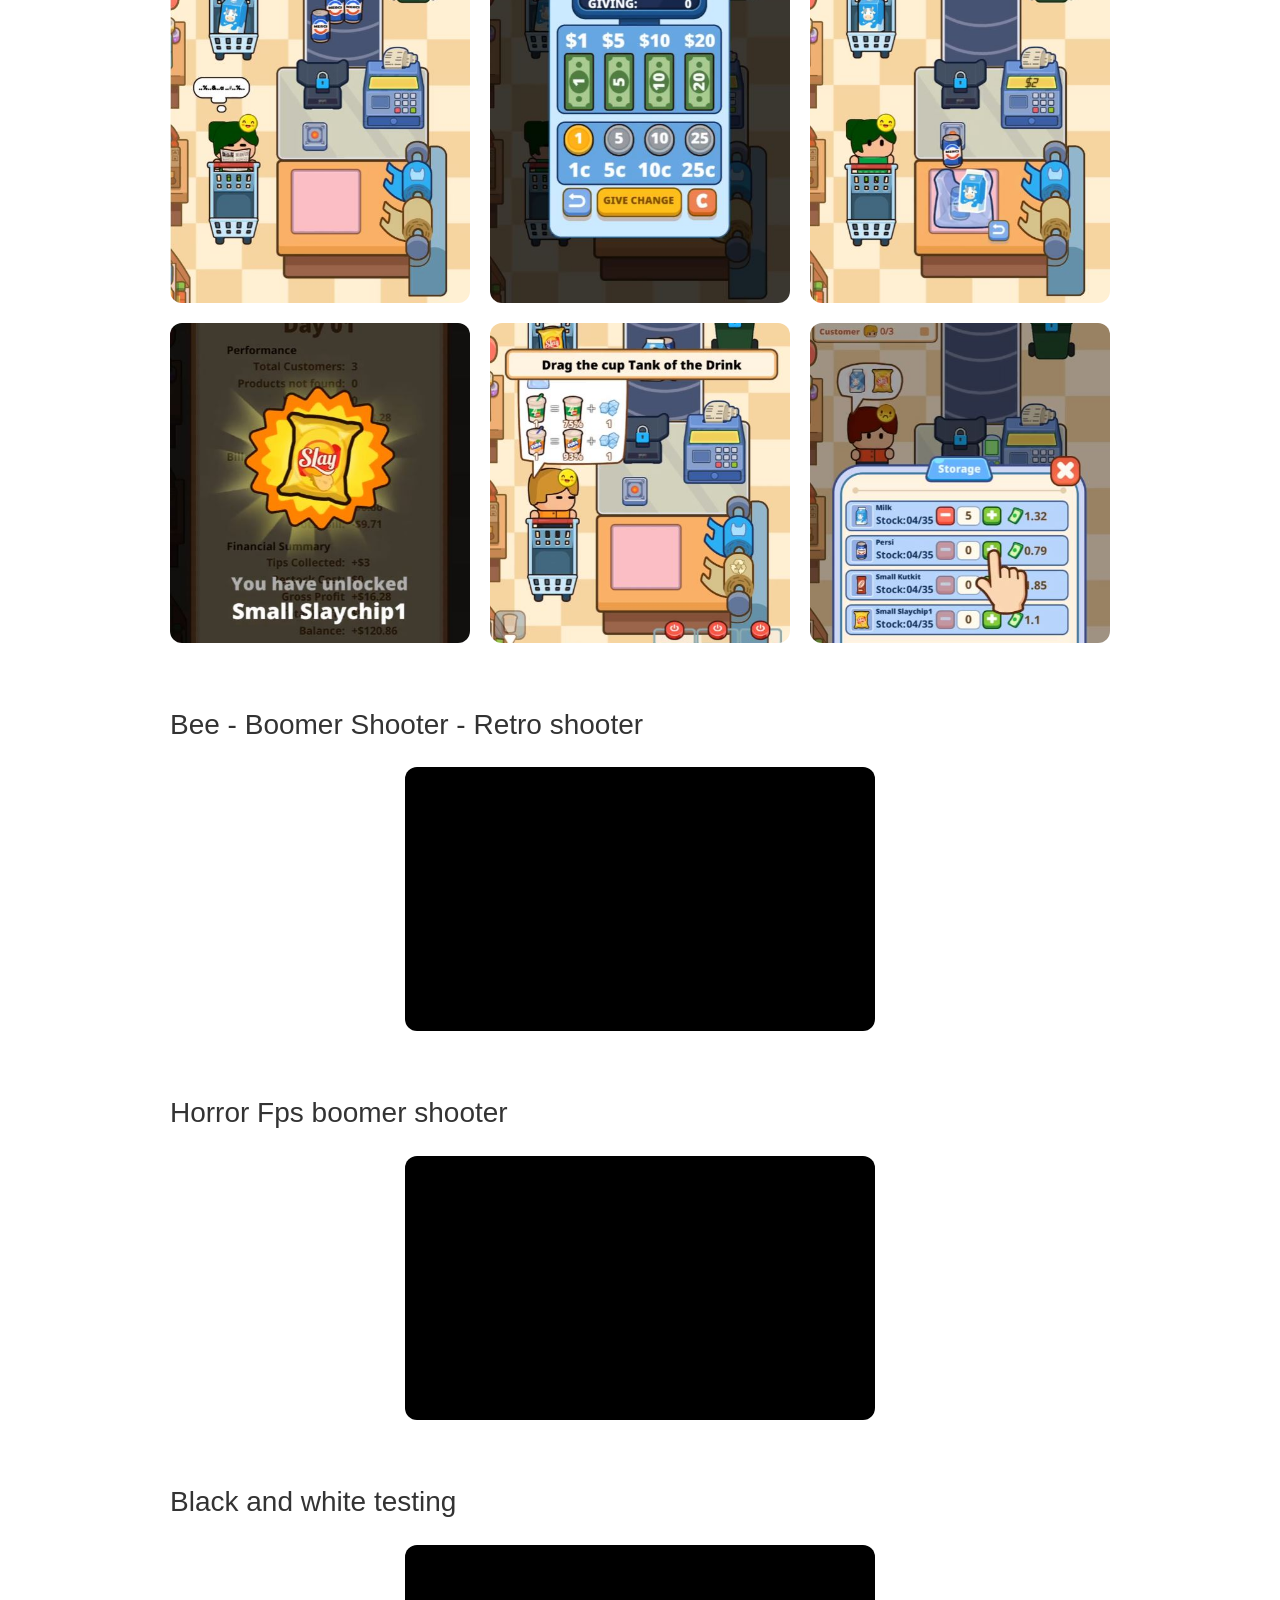
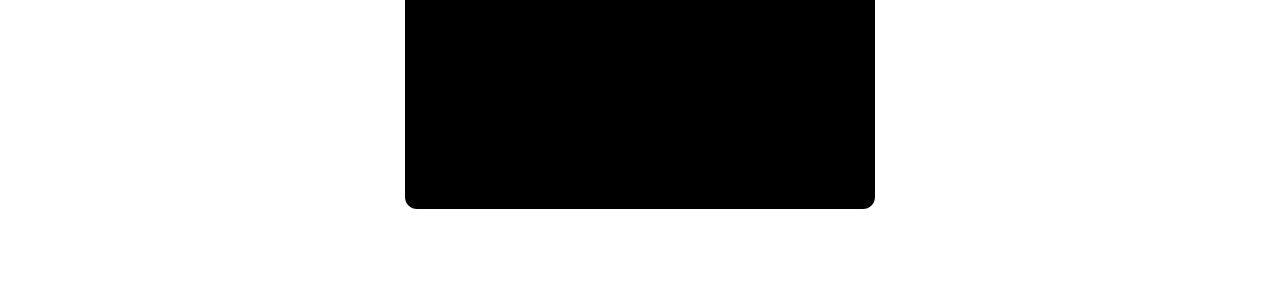
==== commit 71745b0a: "Add files via upload" ====
--- a/project.html
+++ b/project.html
@@ -60,10 +60,10 @@
             <div class="gallery-grid">
                 <img src="images/Lvl design + env/Tank/1.JPG" alt="Gallery Image 1">
                 <img src="images/Lvl design + env/Tank/3.JPG" alt="Gallery Image 2">
-                <img src="images/Lvl design + env/Tank/6.JPG" alt="Gallery Image 3">
-                <img src="images/Lvl design + env/Tank/4.JPG" alt="Gallery Image 4">
-                <img src="images/Lvl design + env/Tank/2.JPG" alt="Gallery Image 5">
-                <img src="images/Lvl design + env/Tank/5.JPG" alt="Gallery Image 6">
+                <img src="images/Lvl design + env/Tank/4.JPG" alt="Gallery Image 3">
+                <img src="images/Lvl design + env/Tank/9.JPG" alt="Gallery Image 4">
+                <img src="images/Lvl design + env/Tank/12.JPG" alt="Gallery Image 5">
+                <img src="images/Lvl design + env/Tank/13.JPG" alt="Gallery Image 6">
             </div>
         </div>
 
@@ -71,13 +71,7 @@
         <div class="project-block">
             <h2>Quite Roads</h2>
             <div class="video-container">
-                <iframe 
-                    src="https://www.youtube.com/embed/-_kcf7bLf08k" 
-                    title="YouTube video player" 
-                    allow="accelerometer; autoplay; clipboard-write; encrypted-media; gyroscope; picture-in-picture; web-share" 
-                    referrerpolicy="strict-origin-when-cross-origin" 
-                    allowfullscreen>
-                </iframe>
+				<iframe width="560" height="315" src="https://www.youtube.com/embed/_kcf7bLf08k?si=W3izrx0_WeDnJo1A" title="YouTube video player" frameborder="0" allow="accelerometer; autoplay; clipboard-write; encrypted-media; gyroscope; picture-in-picture; web-share" referrerpolicy="strict-origin-when-cross-origin" allowfullscreen></iframe>
             </div>
             <div class="gallery-grid">
                 <img src="images/Lvl design + env/Quite Roads/biker-2_orig.png" alt="Gallery Image 1">
@@ -93,13 +87,8 @@
         <div class="project-block">
             <h2>Echoes of Emptiness</h2>
             <div class="video-container">
-                <iframe 
-                    src="https://www.youtube.com/embed/-_kcf7bLf08k" 
-                    title="YouTube video player" 
-                    allow="accelerometer; autoplay; clipboard-write; encrypted-media; gyroscope; picture-in-picture; web-share" 
-                    referrerpolicy="strict-origin-when-cross-origin" 
-                    allowfullscreen>
-                </iframe>
+				<iframe width="560" height="315" src="https://www.youtube.com/embed/ejjX6ne8YmI?si=Kz8d_VI0ibihq0uu" title="YouTube video player" frameborder="0" allow="accelerometer; autoplay; clipboard-write; encrypted-media; gyroscope; picture-in-picture; web-share" referrerpolicy="strict-origin-when-cross-origin" allowfullscreen></iframe>
+
             </div>
             <div class="gallery-grid">
                 <img src="images/Lvl design + env/Echoes of Emptiness/u-1-0012-12_orig.png" alt="Gallery Image 1">
@@ -115,13 +104,7 @@
         <div class="project-block">
             <h2>Boomer Shooter - Liminal Space - Enviroment</h2>
             <div class="video-container">
-                <iframe 
-                    src="https://www.youtube.com/embed/-_kcf7bLf08k" 
-                    title="YouTube video player" 
-                    allow="accelerometer; autoplay; clipboard-write; encrypted-media; gyroscope; picture-in-picture; web-share" 
-                    referrerpolicy="strict-origin-when-cross-origin" 
-                    allowfullscreen>
-                </iframe>
+				<iframe width="560" height="315" src="https://www.youtube.com/embed/1tnLDGDcCVw?si=Lka0kjwB5_z8VXEh" title="YouTube video player" frameborder="0" allow="accelerometer; autoplay; clipboard-write; encrypted-media; gyroscope; picture-in-picture; web-share" referrerpolicy="strict-origin-when-cross-origin" allowfullscreen></iframe>
             </div>
             <div class="gallery-grid">
                 <img src="images/Lvl design + env/Boomer Shooter -  Liminal Space - Enviroment/719-8_orig.png" alt="Gallery Image 1">
@@ -140,13 +123,8 @@
         <div class="project-block">
             <h2>A Light Room</h2>
             <div class="video-container">
-                <iframe 
-                    src="https://www.youtube.com/embed/-_kcf7bLf08k" 
-                    title="YouTube video player" 
-                    allow="accelerometer; autoplay; clipboard-write; encrypted-media; gyroscope; picture-in-picture; web-share" 
-                    referrerpolicy="strict-origin-when-cross-origin" 
-                    allowfullscreen>
-                </iframe>
+                				<iframe width="560" height="315" src="https://www.youtube.com/embed/jQEhIqVXHx0?si=frHRQBljTsdxGaBT" title="YouTube video player" frameborder="0" allow="accelerometer; autoplay; clipboard-write; encrypted-media; gyroscope; picture-in-picture; web-share" referrerpolicy="strict-origin-when-cross-origin" allowfullscreen></iframe>
+
             </div>
             <div class="gallery-grid">
                 <img src="images/Lvl design + env/A Light Room/cap_orig.png" alt="Gallery Image 1">
@@ -183,7 +161,7 @@
                 </iframe>
             </div>
             <div class="gallery-grid">
-                <img src="images/Lvl design + env/Minimalist Surreal Enviroment/32_orig.png" alt="Gallery Image 1">
+                <img src="images/Lvl design + env/Minimalist Surreal Enviroment/37_orig.jpg" alt="Gallery Image 1">
                 <img src="images/Lvl design + env/Minimalist Surreal Enviroment/40_orig.jpg" alt="Gallery Image 2">
                 <img src="images/Lvl design + env/Minimalist Surreal Enviroment/36_orig.jpg" alt="Gallery Image 3">
                 <img src="images/Lvl design + env/Minimalist Surreal Enviroment/33_orig.png" alt="Gallery Image 4">
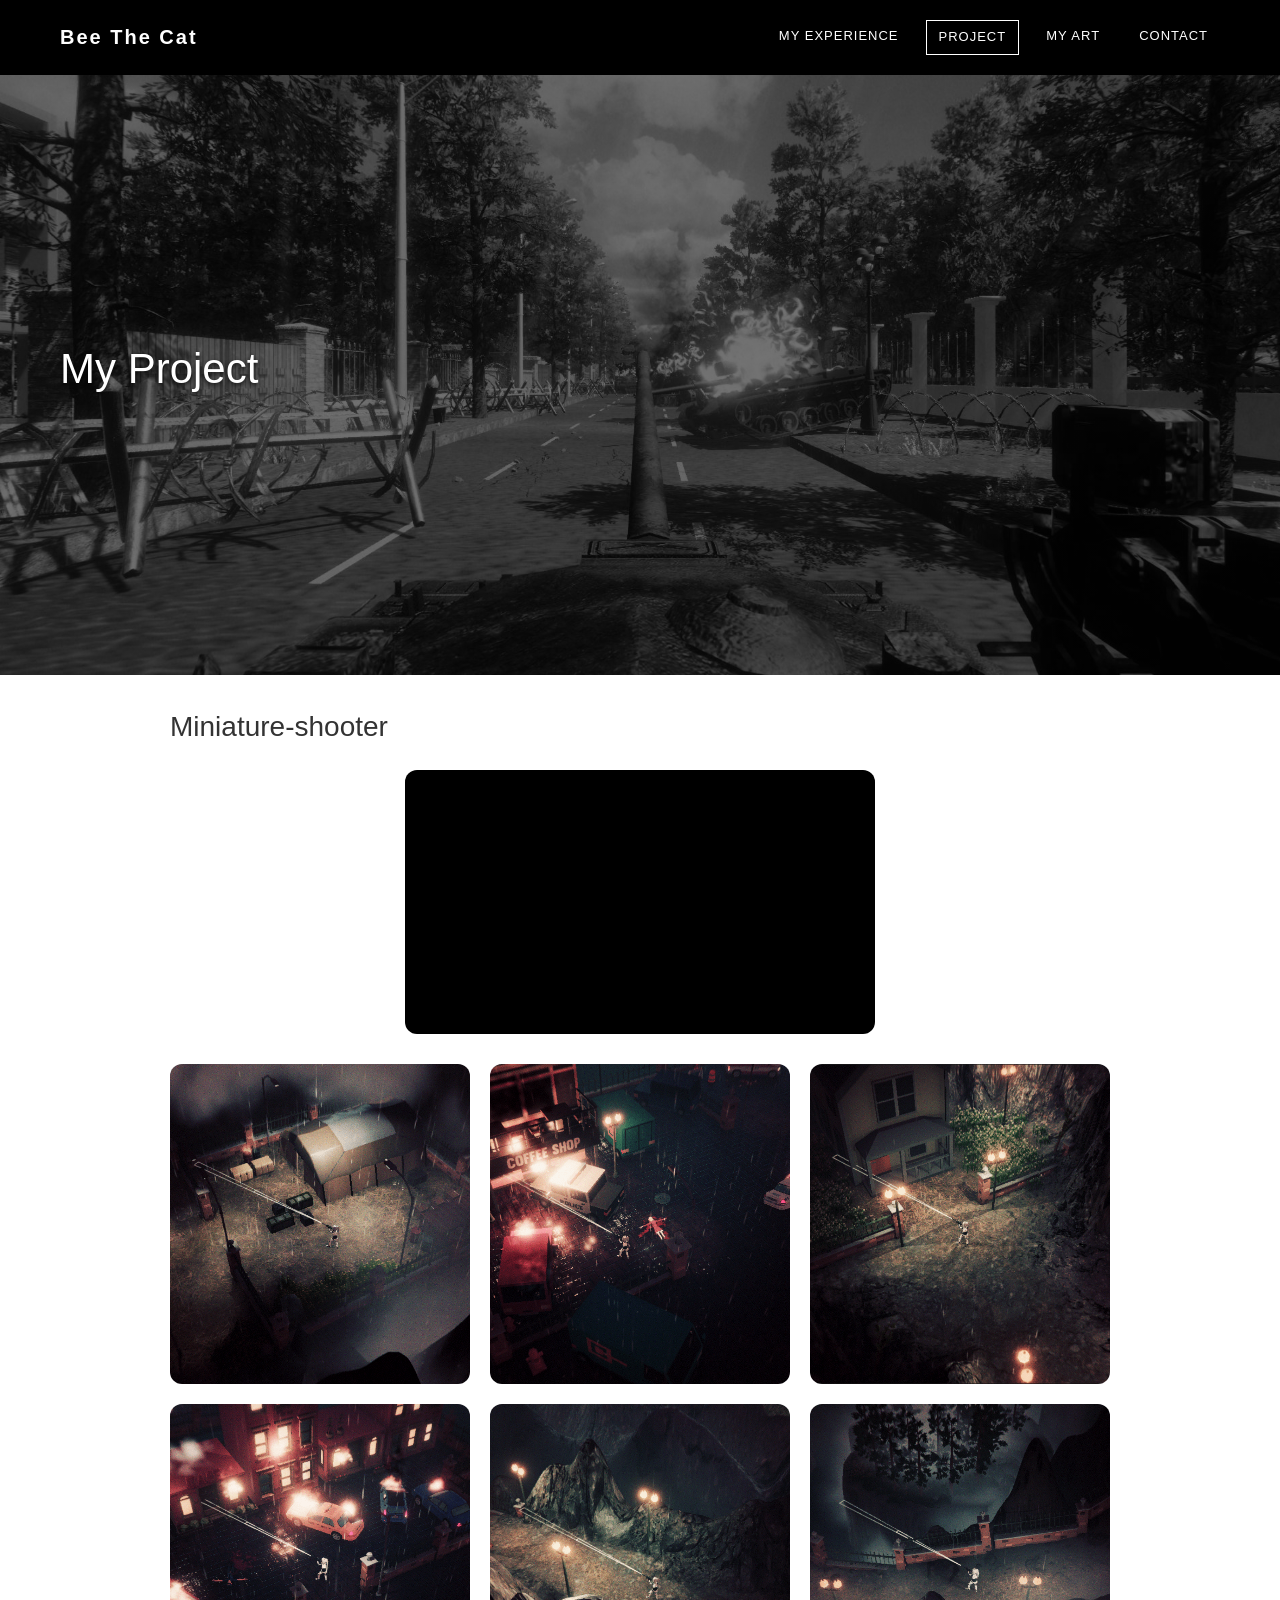
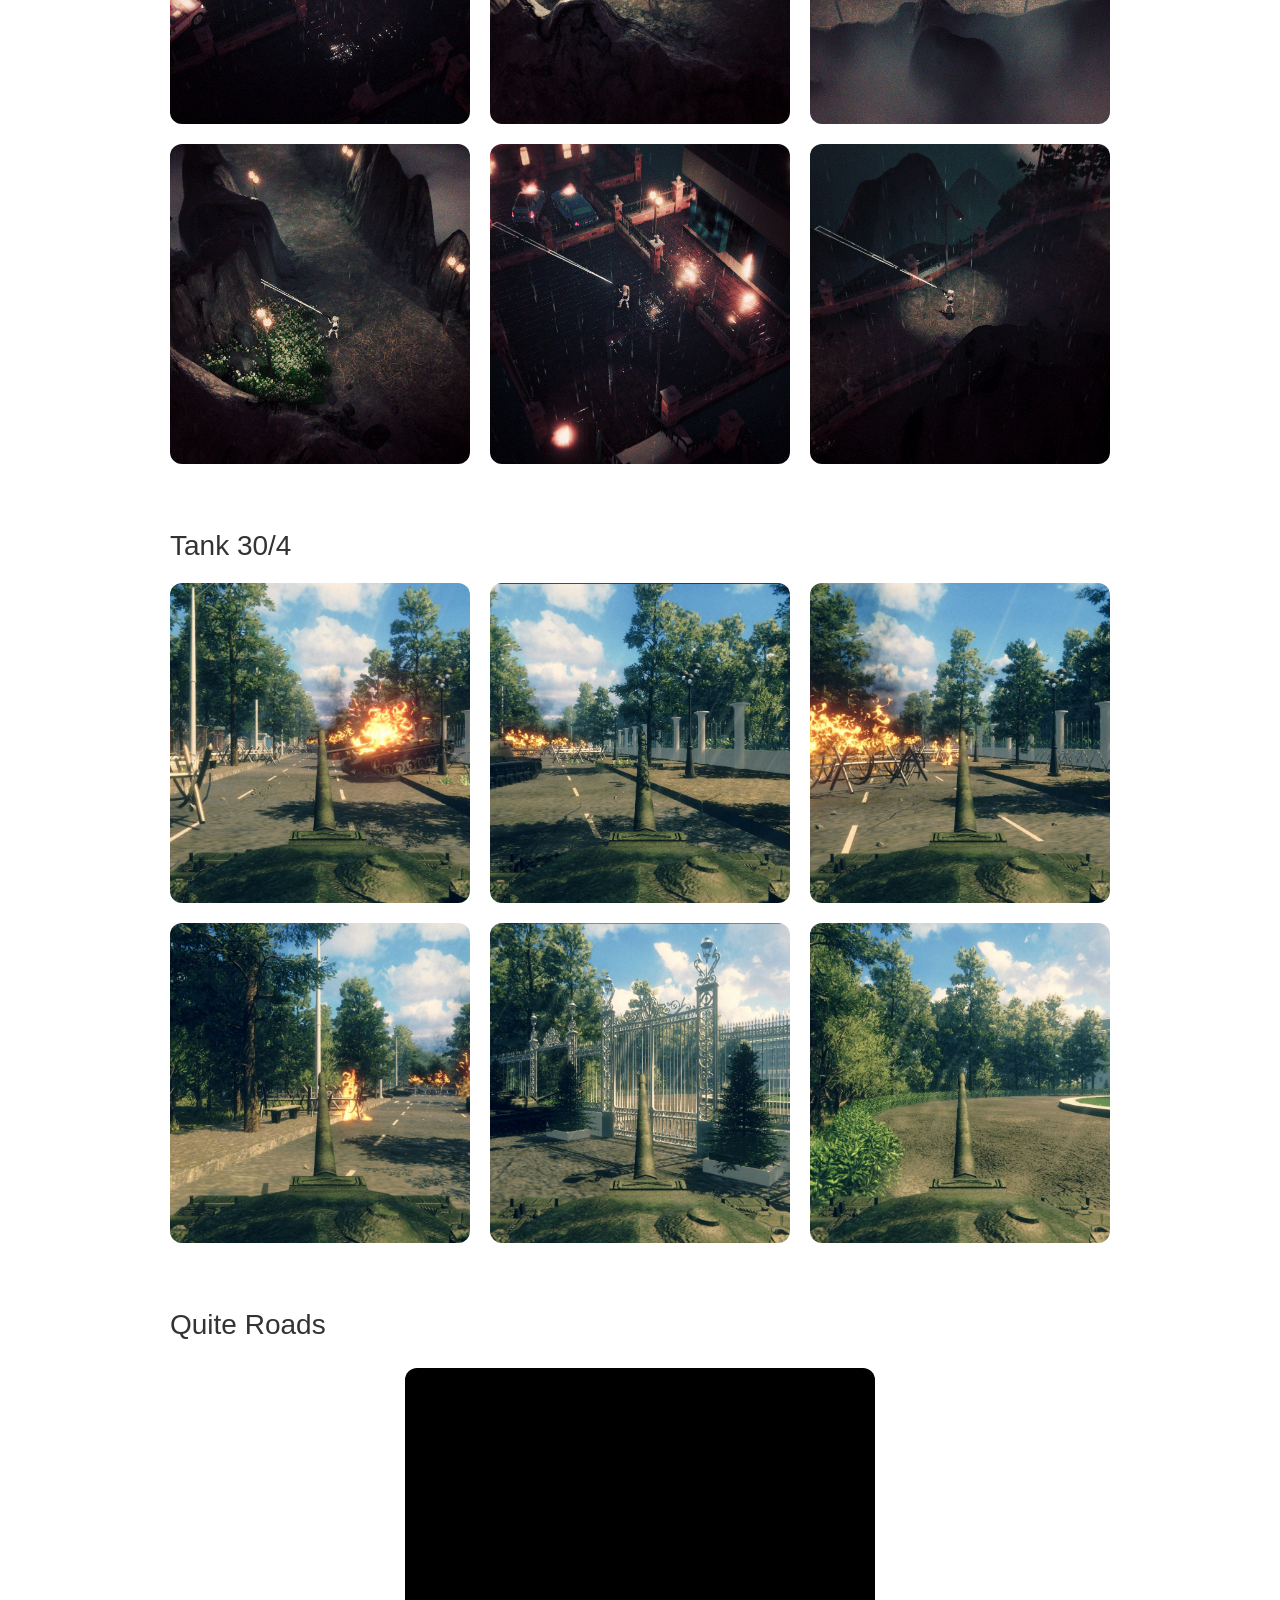
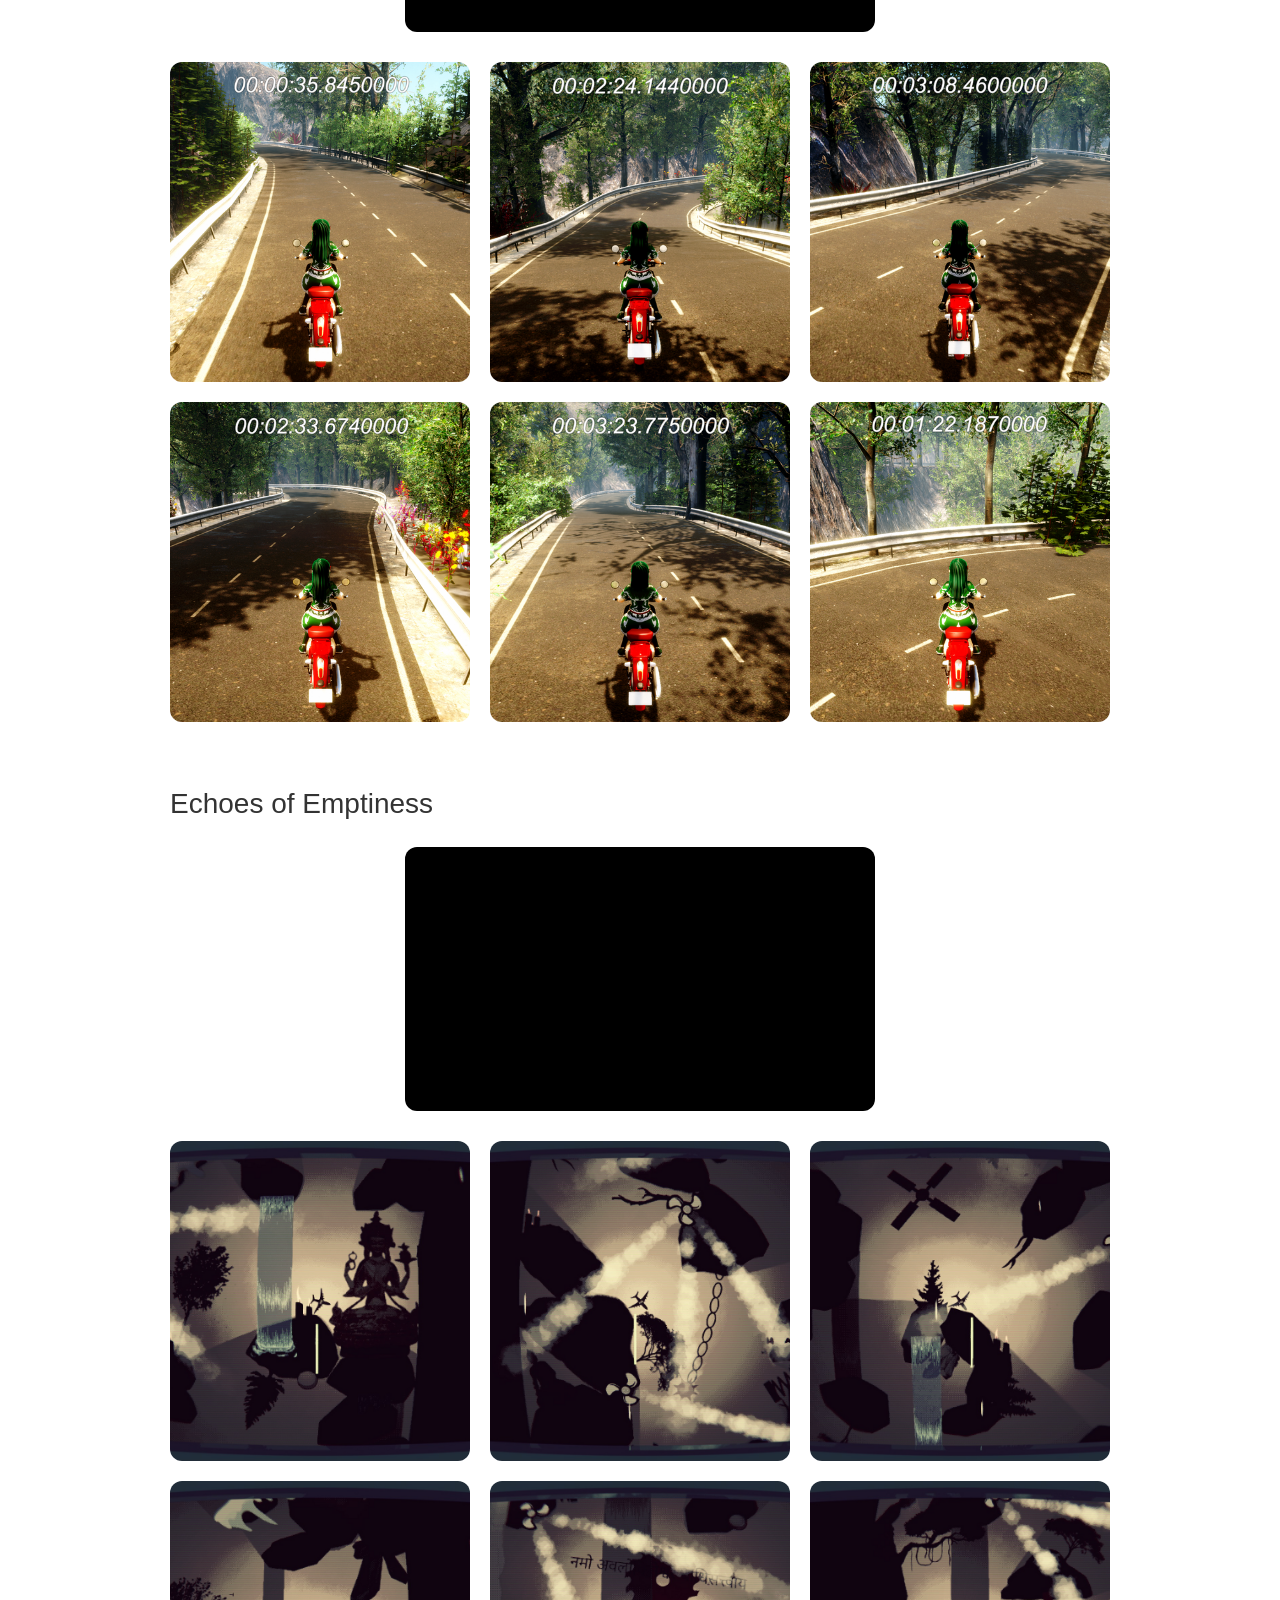
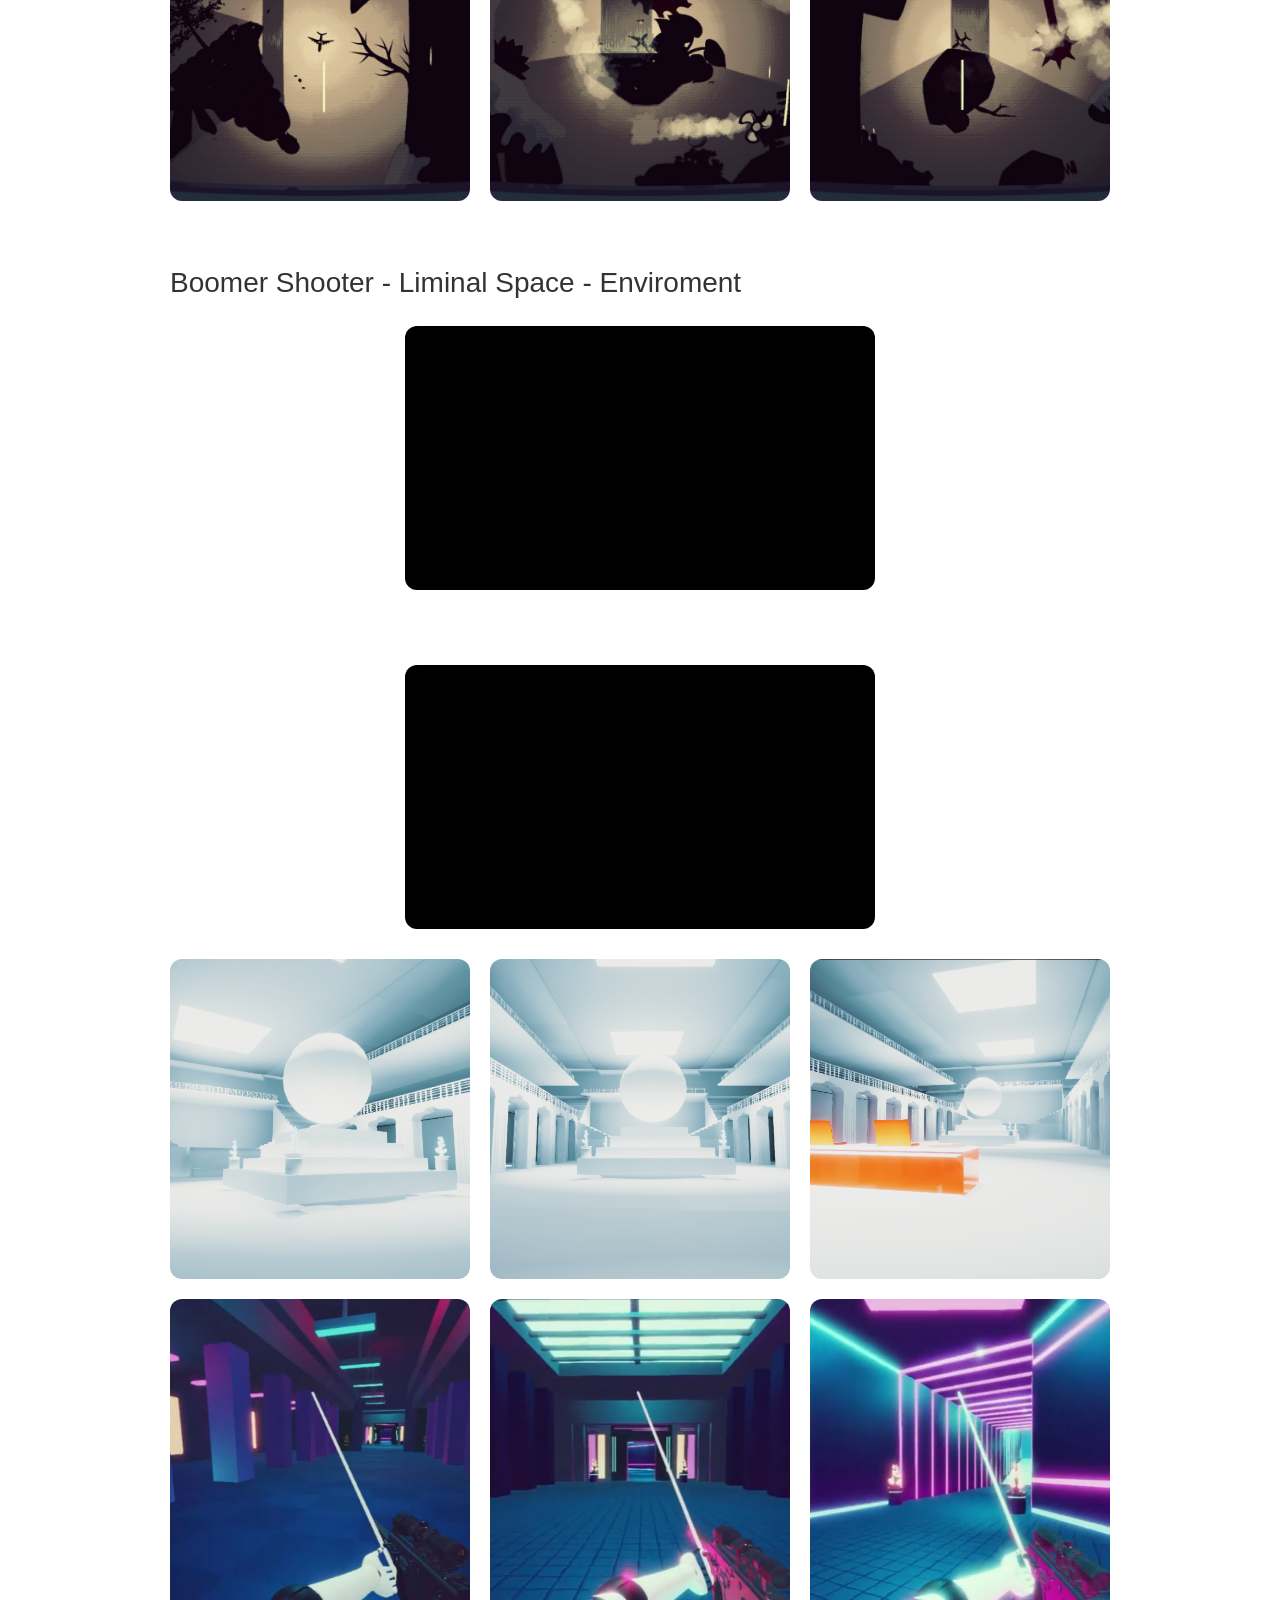
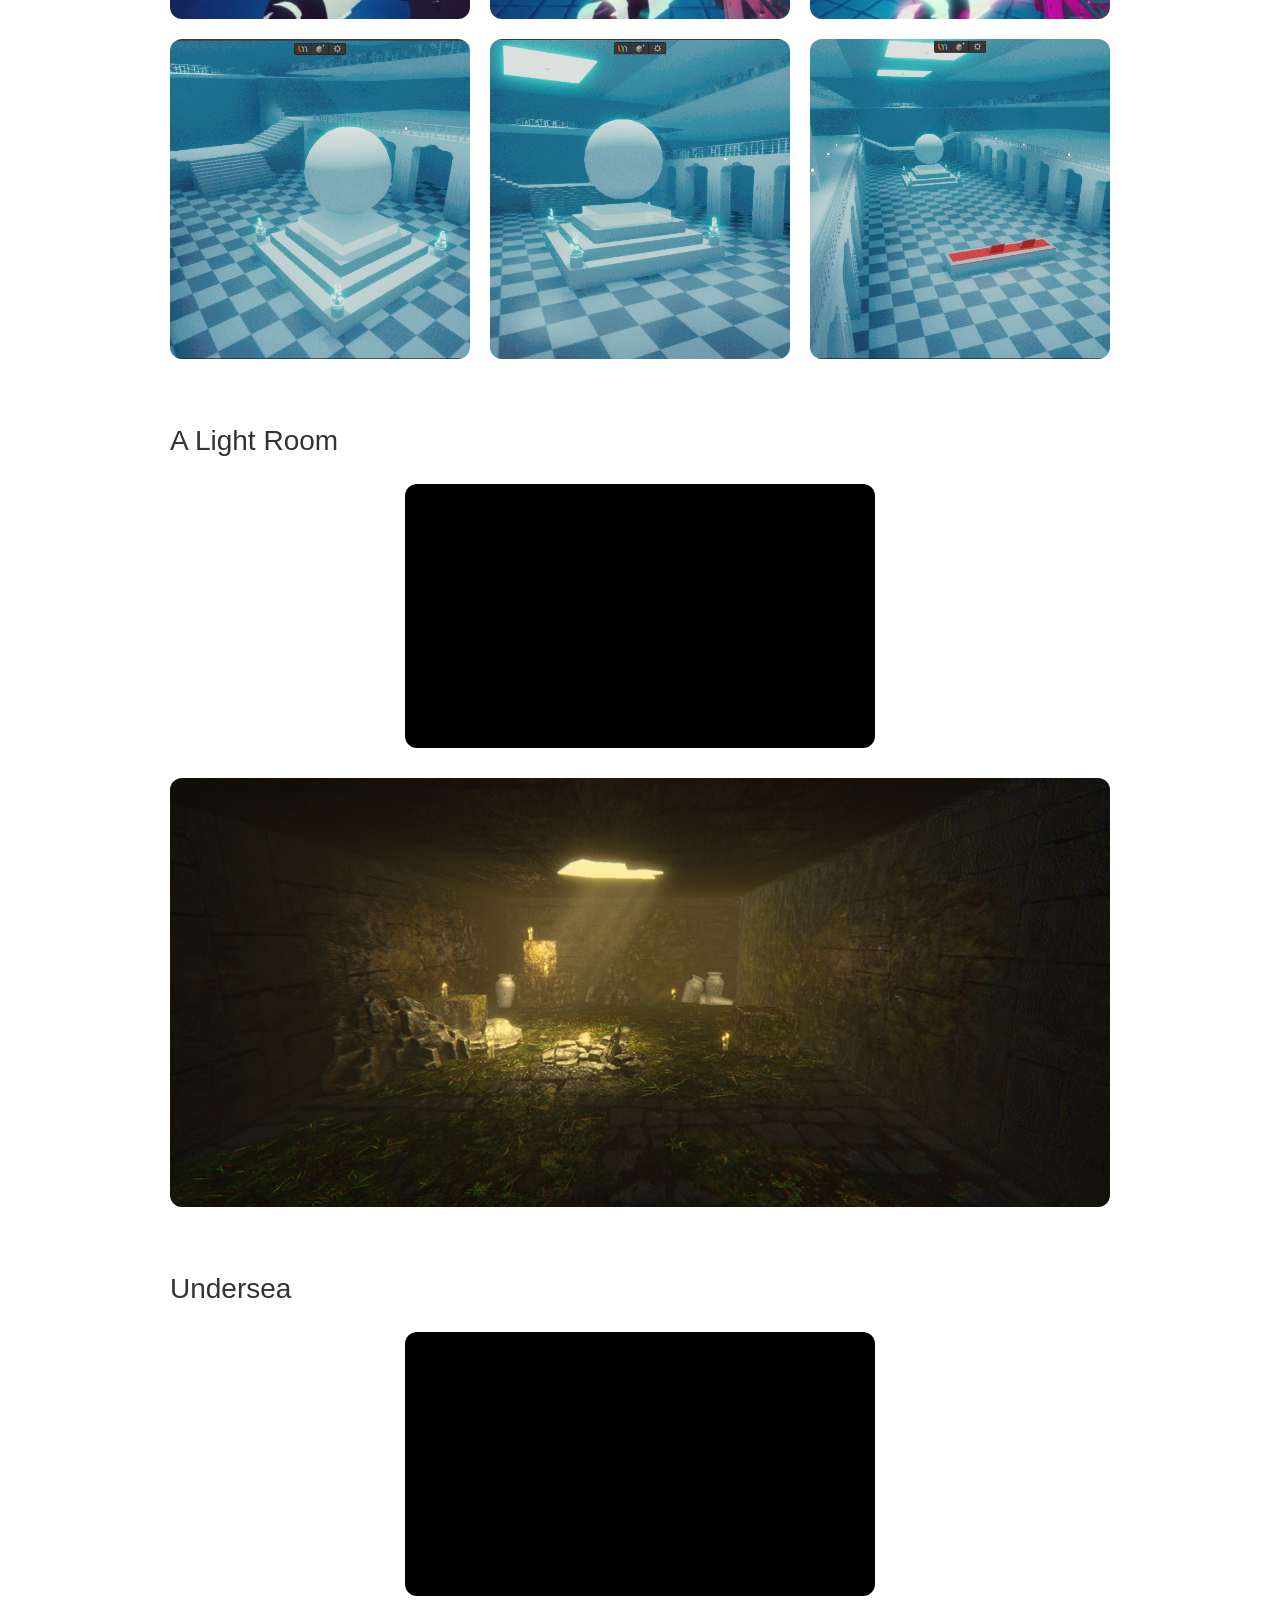
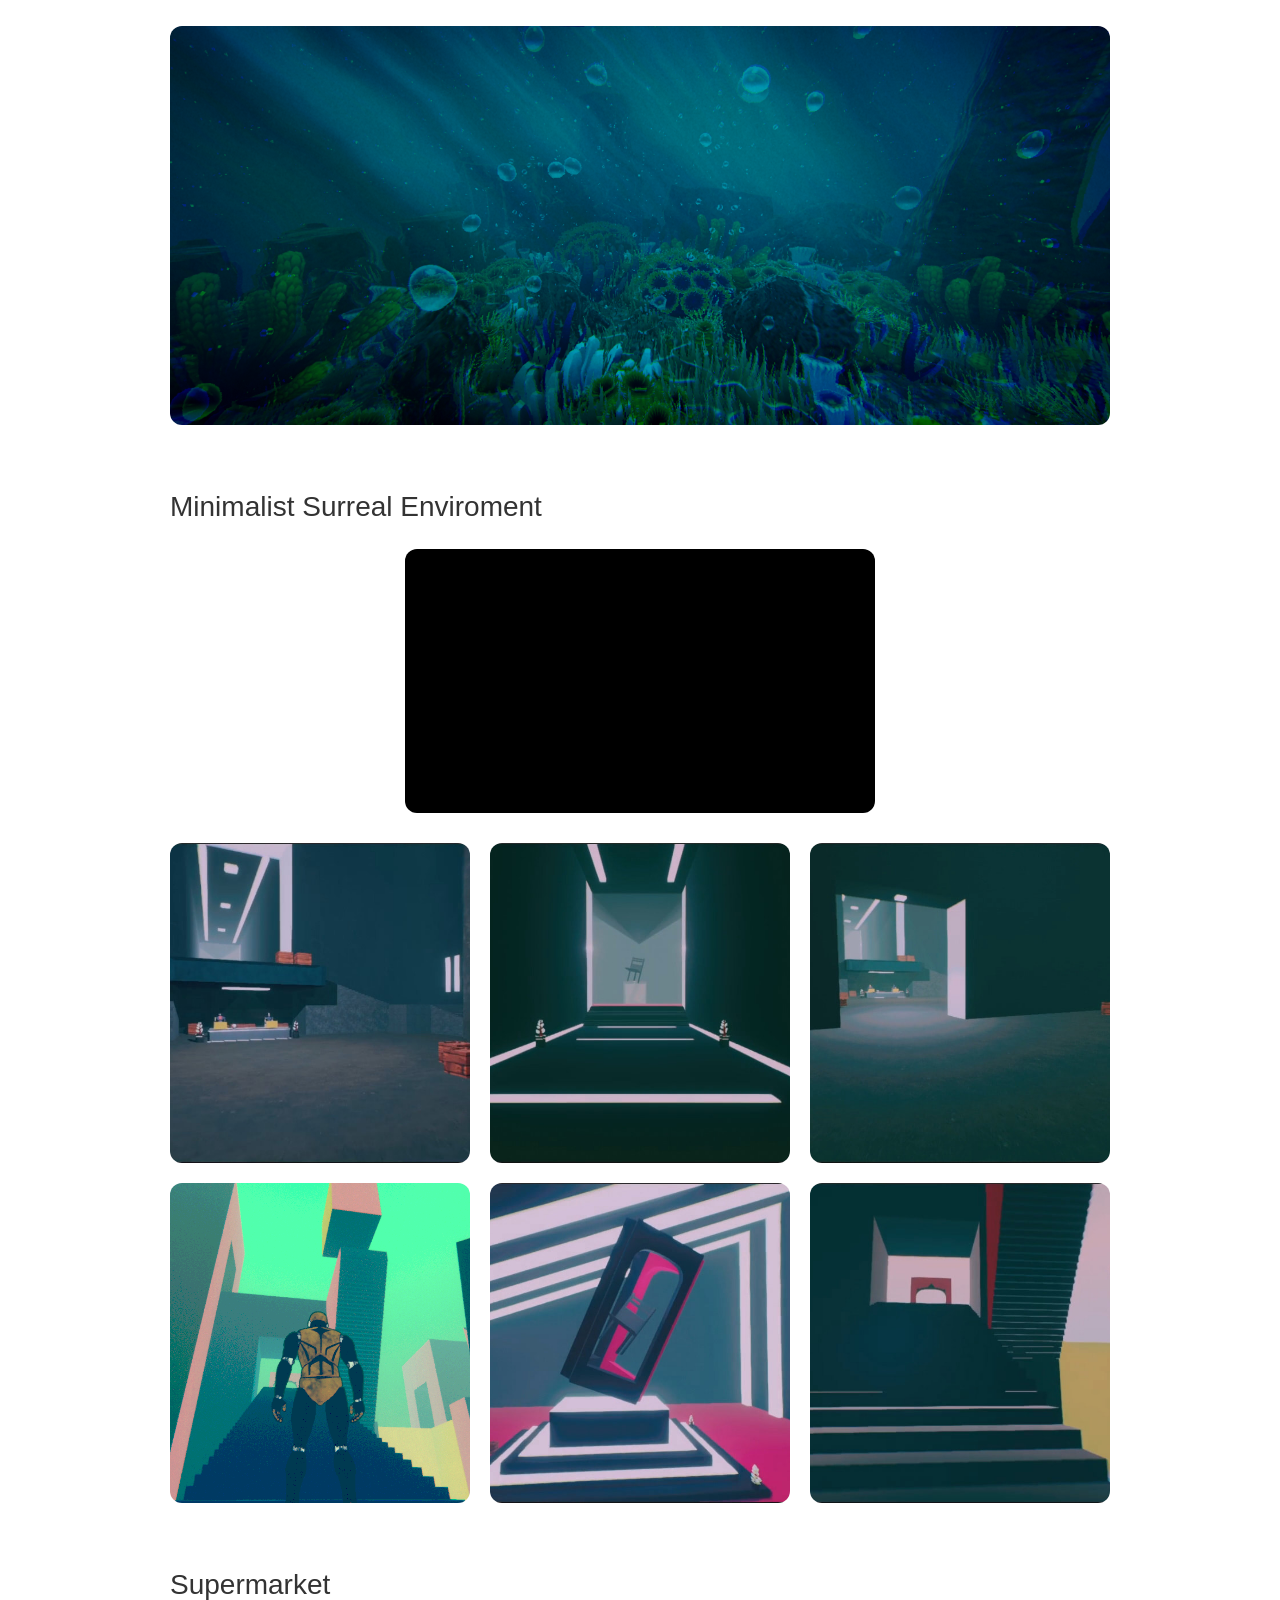
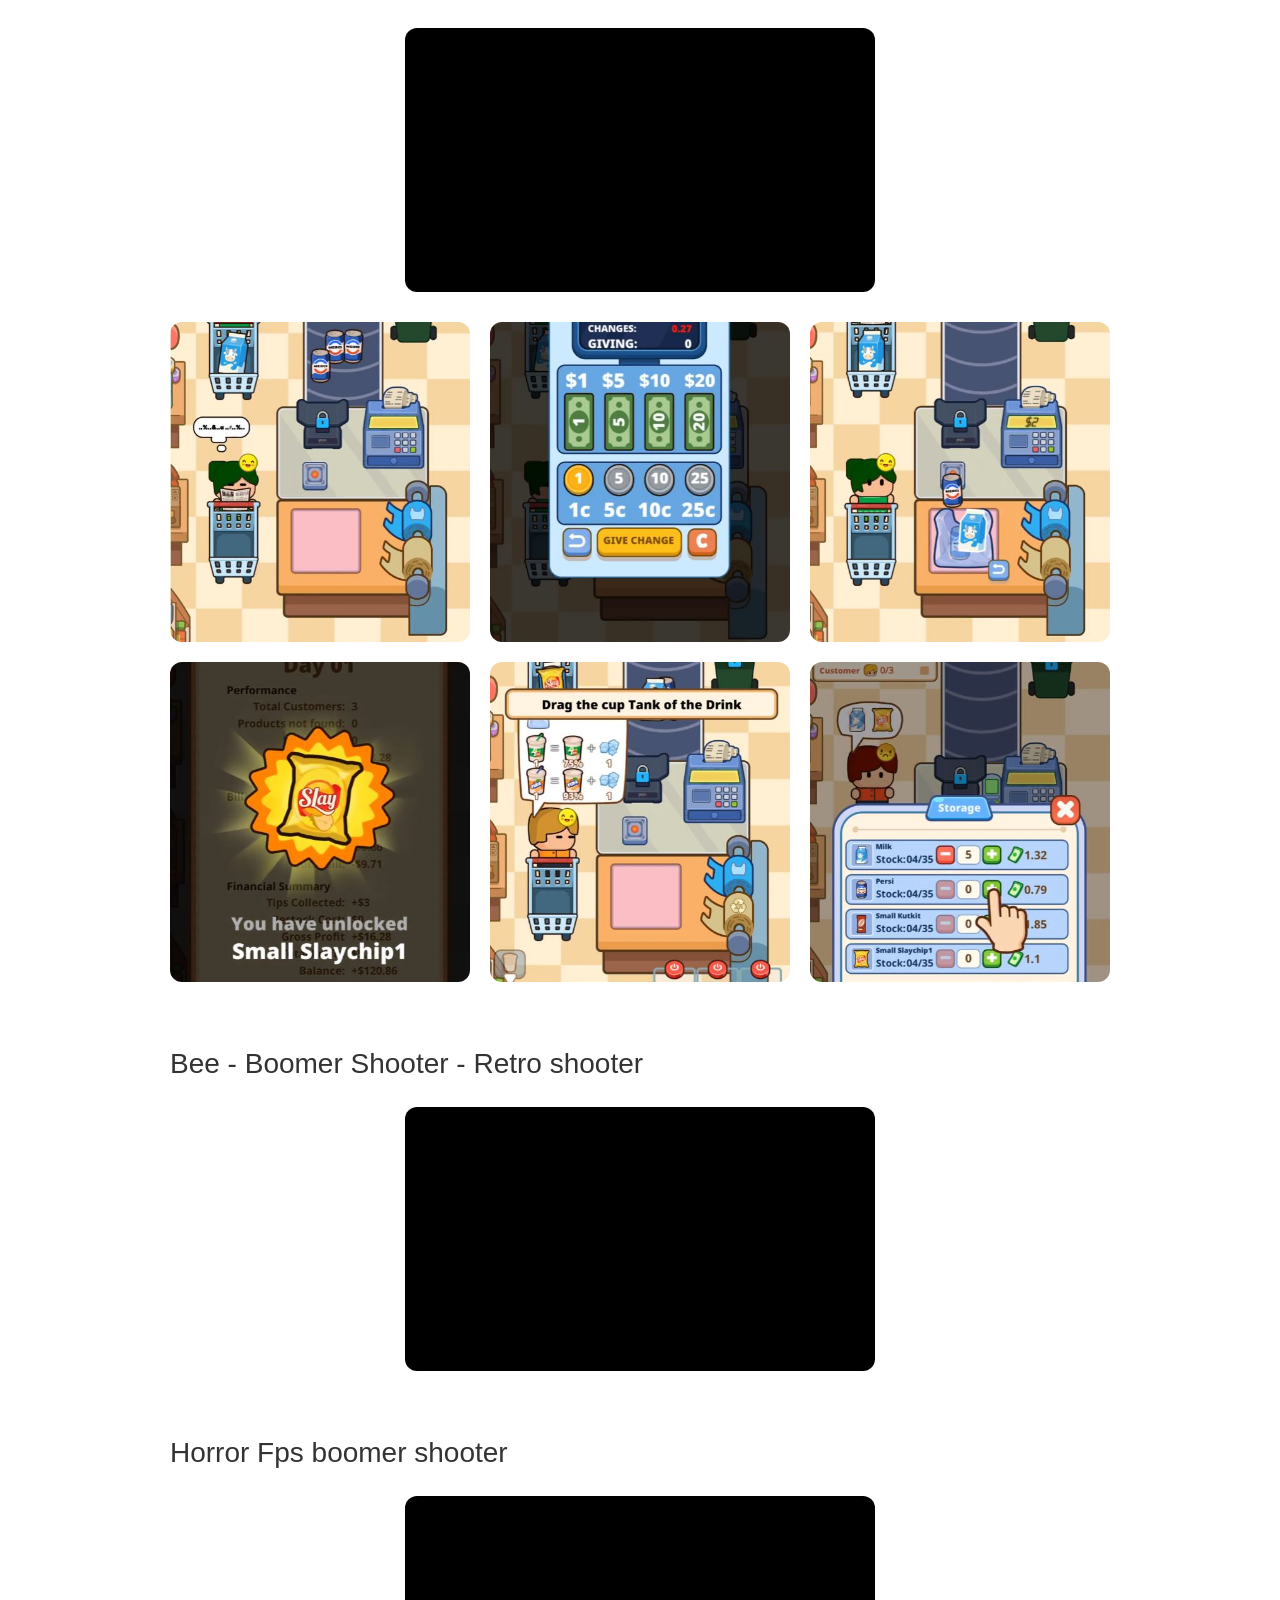
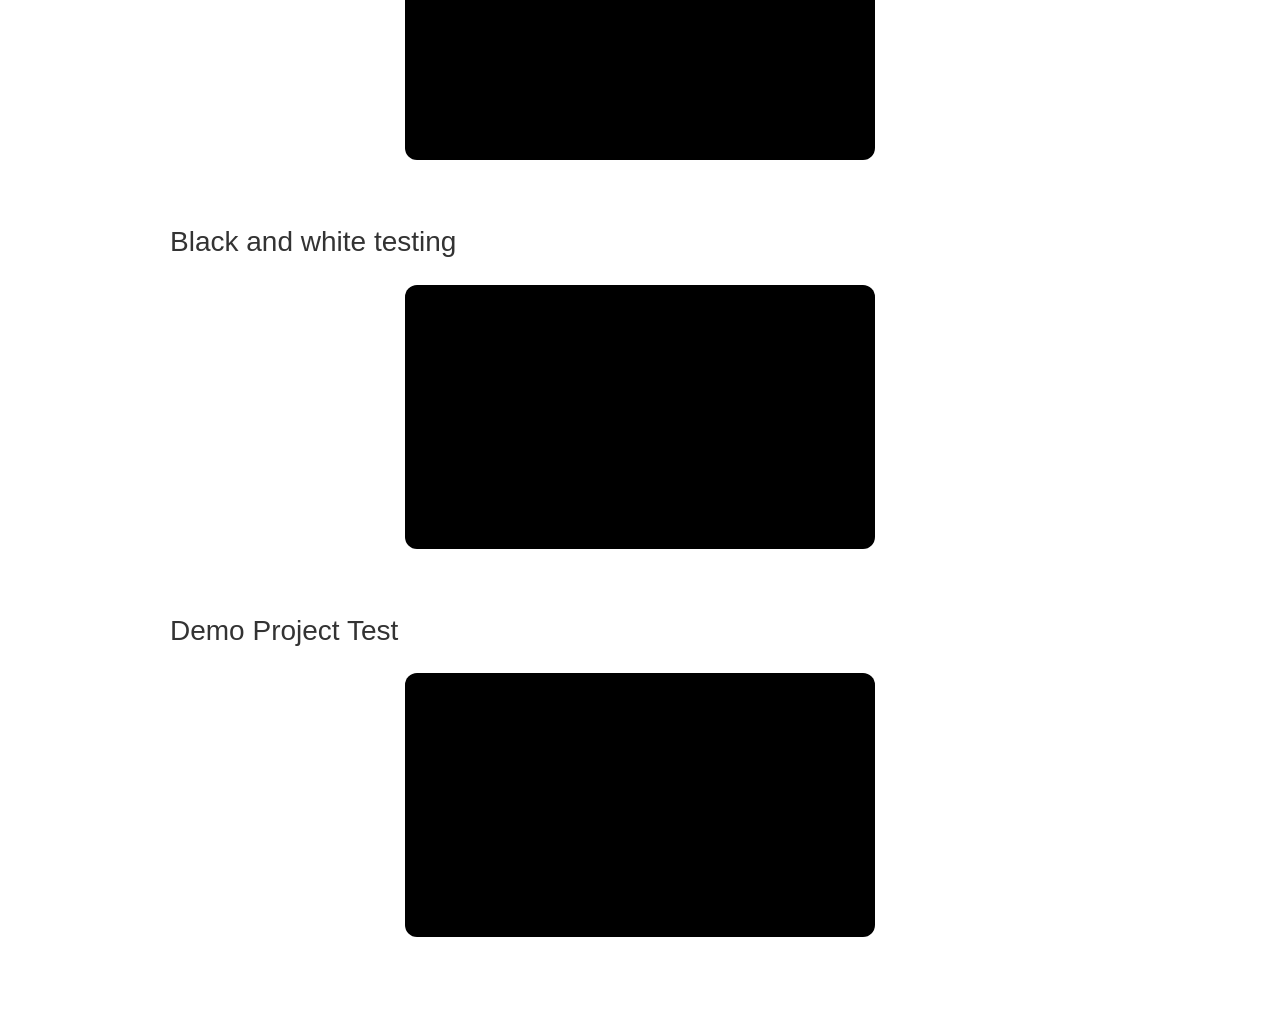
==== commit 6a660067: "Add files via upload" ====
--- a/project.html
+++ b/project.html
@@ -39,7 +39,7 @@
         <div class="project-block">
             <h2>Miniature-shooter</h2>
             <div class="video-container">
-                <iframe width="560" height="315" src="https://www.youtube.com/embed/-_LcKCd7iQA?si=nb968lx0tnhXvDlW" title="YouTube video player" frameborder="0" allow="accelerometer; autoplay; clipboard-write; encrypted-media; gyroscope; picture-in-picture; web-share" referrerpolicy="strict-origin-when-cross-origin" allowfullscreen></iframe>
+                <iframe width="560" height="315" src="https://www.youtube.com/embed/-_LcKCd7iQA?si=mxZj7PxmcXHZMQFB" title="YouTube video player" frameborder="0" allow="accelerometer; autoplay; clipboard-write; encrypted-media; gyroscope; picture-in-picture; web-share" referrerpolicy="strict-origin-when-cross-origin" allowfullscreen></iframe>
             </div>
             <div class="gallery-grid">
                 <img src="images/Lvl design + env/Miniature-shooter/28_orig.png" alt="Gallery Image 1">
@@ -106,6 +106,10 @@
             <div class="video-container">
 				<iframe width="560" height="315" src="https://www.youtube.com/embed/1tnLDGDcCVw?si=Lka0kjwB5_z8VXEh" title="YouTube video player" frameborder="0" allow="accelerometer; autoplay; clipboard-write; encrypted-media; gyroscope; picture-in-picture; web-share" referrerpolicy="strict-origin-when-cross-origin" allowfullscreen></iframe>
             </div>
+			</br>
+			 <div class="video-container">
+				<iframe width="560" height="315" src="https://www.youtube.com/embed/mwRvGD5-Qso?si=5QXQQxqqdgdobY6z" title="YouTube video player" frameborder="0" allow="accelerometer; autoplay; clipboard-write; encrypted-media; gyroscope; picture-in-picture; web-share" referrerpolicy="strict-origin-when-cross-origin" allowfullscreen></iframe>
+            </div>
             <div class="gallery-grid">
                 <img src="images/Lvl design + env/Boomer Shooter -  Liminal Space - Enviroment/719-8_orig.png" alt="Gallery Image 1">
                 <img src="images/Lvl design + env/Boomer Shooter -  Liminal Space - Enviroment/719-7_orig.png" alt="Gallery Image 2">
@@ -135,13 +139,7 @@
         <div class="project-block">
             <h2>Undersea</h2>
             <div class="video-container">
-                <iframe 
-                    src="https://www.youtube.com/embed/-_kcf7bLf08k" 
-                    title="YouTube video player" 
-                    allow="accelerometer; autoplay; clipboard-write; encrypted-media; gyroscope; picture-in-picture; web-share" 
-                    referrerpolicy="strict-origin-when-cross-origin" 
-                    allowfullscreen>
-                </iframe>
+				<iframe width="560" height="315" src="https://www.youtube.com/embed/-Pq0mQNle2I?si=zvj9YlYbLXvW78o-" title="YouTube video player" frameborder="0" allow="accelerometer; autoplay; clipboard-write; encrypted-media; gyroscope; picture-in-picture; web-share" referrerpolicy="strict-origin-when-cross-origin" allowfullscreen></iframe>
             </div>
             <div class="gallery-grid">
                 <img src="images/Lvl design + env/Undersea/image-1_orig.png" alt="Gallery Image 1">
@@ -152,14 +150,9 @@
         <div class="project-block">
             <h2>Minimalist Surreal Enviroment</h2>
             <div class="video-container">
-                <iframe 
-                    src="https://www.youtube.com/embed/-_kcf7bLf08k" 
-                    title="YouTube video player" 
-                    allow="accelerometer; autoplay; clipboard-write; encrypted-media; gyroscope; picture-in-picture; web-share" 
-                    referrerpolicy="strict-origin-when-cross-origin" 
-                    allowfullscreen>
-                </iframe>
-            </div>
+				<iframe width="560" height="315" src="https://www.youtube.com/embed/r2eDYjkb5A0?si=lEq3TIEECLxEFITm" title="YouTube video player" frameborder="0" allow="accelerometer; autoplay; clipboard-write; encrypted-media; gyroscope; picture-in-picture; web-share" referrerpolicy="strict-origin-when-cross-origin" allowfullscreen></iframe>
+            </div>
+			
             <div class="gallery-grid">
                 <img src="images/Lvl design + env/Minimalist Surreal Enviroment/37_orig.jpg" alt="Gallery Image 1">
                 <img src="images/Lvl design + env/Minimalist Surreal Enviroment/40_orig.jpg" alt="Gallery Image 2">
@@ -173,14 +166,9 @@
         <!-- Project Item: Supermarket -->
         <div class="project-block">
             <h2>Supermarket</h2>
-            <div class="video-container">
-                <iframe 
-                    src="https://www.youtube.com/embed/-_kcf7bLf08k" 
-                    title="YouTube video player" 
-                    allow="accelerometer; autoplay; clipboard-write; encrypted-media; gyroscope; picture-in-picture; web-share" 
-                    referrerpolicy="strict-origin-when-cross-origin" 
-                    allowfullscreen>
-                </iframe>
+             <div class="video-container">
+			 
+				<iframe width="560" height="315" src="https://www.youtube.com/embed/hApsDhQjDEA?si=3Ax6KB3eWWXcMkmv" title="YouTube video player" frameborder="0" allow="accelerometer; autoplay; clipboard-write; encrypted-media; gyroscope; picture-in-picture; web-share" referrerpolicy="strict-origin-when-cross-origin" allowfullscreen></iframe>
             </div>
             <div class="gallery-grid">
                 <img src="images/Lvl design + env/Supermarket/0.JPG" alt="Gallery Image 1">
@@ -194,43 +182,36 @@
 		
 		 <div class="project-block">
             <h2>Bee - Boomer Shooter - Retro shooter</h2>
-            <div class="video-container">
-                <iframe 
-                    src="https://www.youtube.com/embed/-_kcf7bLf08k" 
-                    title="YouTube video player" 
-                    allow="accelerometer; autoplay; clipboard-write; encrypted-media; gyroscope; picture-in-picture; web-share" 
-                    referrerpolicy="strict-origin-when-cross-origin" 
-                    allowfullscreen>
-                </iframe>
+           <div class="video-container">
+			 
+				<iframe width="560" height="315" src="https://www.youtube.com/embed/bwd03g466gk?si=VuBH9HJU6R9eSVgJ" title="YouTube video player" frameborder="0" allow="accelerometer; autoplay; clipboard-write; encrypted-media; gyroscope; picture-in-picture; web-share" referrerpolicy="strict-origin-when-cross-origin" allowfullscreen></iframe>
             </div>
         </div>
 		
 			 <div class="project-block">
             <h2>Horror Fps boomer shooter</h2>
             <div class="video-container">
-                <iframe 
-                    src="https://www.youtube.com/embed/-_kcf7bLf08k" 
-                    title="YouTube video player" 
-                    allow="accelerometer; autoplay; clipboard-write; encrypted-media; gyroscope; picture-in-picture; web-share" 
-                    referrerpolicy="strict-origin-when-cross-origin" 
-                    allowfullscreen>
-                </iframe>
-            </div>
-        </div>
+			 
+				<iframe width="560" height="315" src="https://www.youtube.com/embed/4cx5ATbyTsw?si=1JZIJctZ3lhvJEpm" title="YouTube video player" frameborder="0" allow="accelerometer; autoplay; clipboard-write; encrypted-media; gyroscope; picture-in-picture; web-share" referrerpolicy="strict-origin-when-cross-origin" allowfullscreen></iframe>
+            </div>
+			</div>
 		
 			 <div class="project-block">
             <h2>Black and white testing </h2>
             <div class="video-container">
-                <iframe 
-                    src="https://www.youtube.com/embed/-_kcf7bLf08k" 
-                    title="YouTube video player" 
-                    allow="accelerometer; autoplay; clipboard-write; encrypted-media; gyroscope; picture-in-picture; web-share" 
-                    referrerpolicy="strict-origin-when-cross-origin" 
-                    allowfullscreen>
-                </iframe>
-            </div>
-			 
-        </div>
+			 
+				<iframe width="560" height="315" src="https://www.youtube.com/embed/ocI-DUlMNQE?si=WPH7yHTQJLOBED0b" title="YouTube video player" frameborder="0" allow="accelerometer; autoplay; clipboard-write; encrypted-media; gyroscope; picture-in-picture; web-share" referrerpolicy="strict-origin-when-cross-origin" allowfullscreen></iframe>
+            </div>
+			 
+        </div>
+		
+		<div class="project-block">
+            <h2>Demo Project Test</h2>
+            <div class="video-container">
+			 
+				<iframe width="560" height="315" src="https://www.youtube.com/embed/iWg8DKHrWok?si=rYekcVYZWjHXxTJ-" title="YouTube video player" frameborder="0" allow="accelerometer; autoplay; clipboard-write; encrypted-media; gyroscope; picture-in-picture; web-share" referrerpolicy="strict-origin-when-cross-origin" allowfullscreen></iframe>
+            </div>
+			</div>
 		
     </div>
 
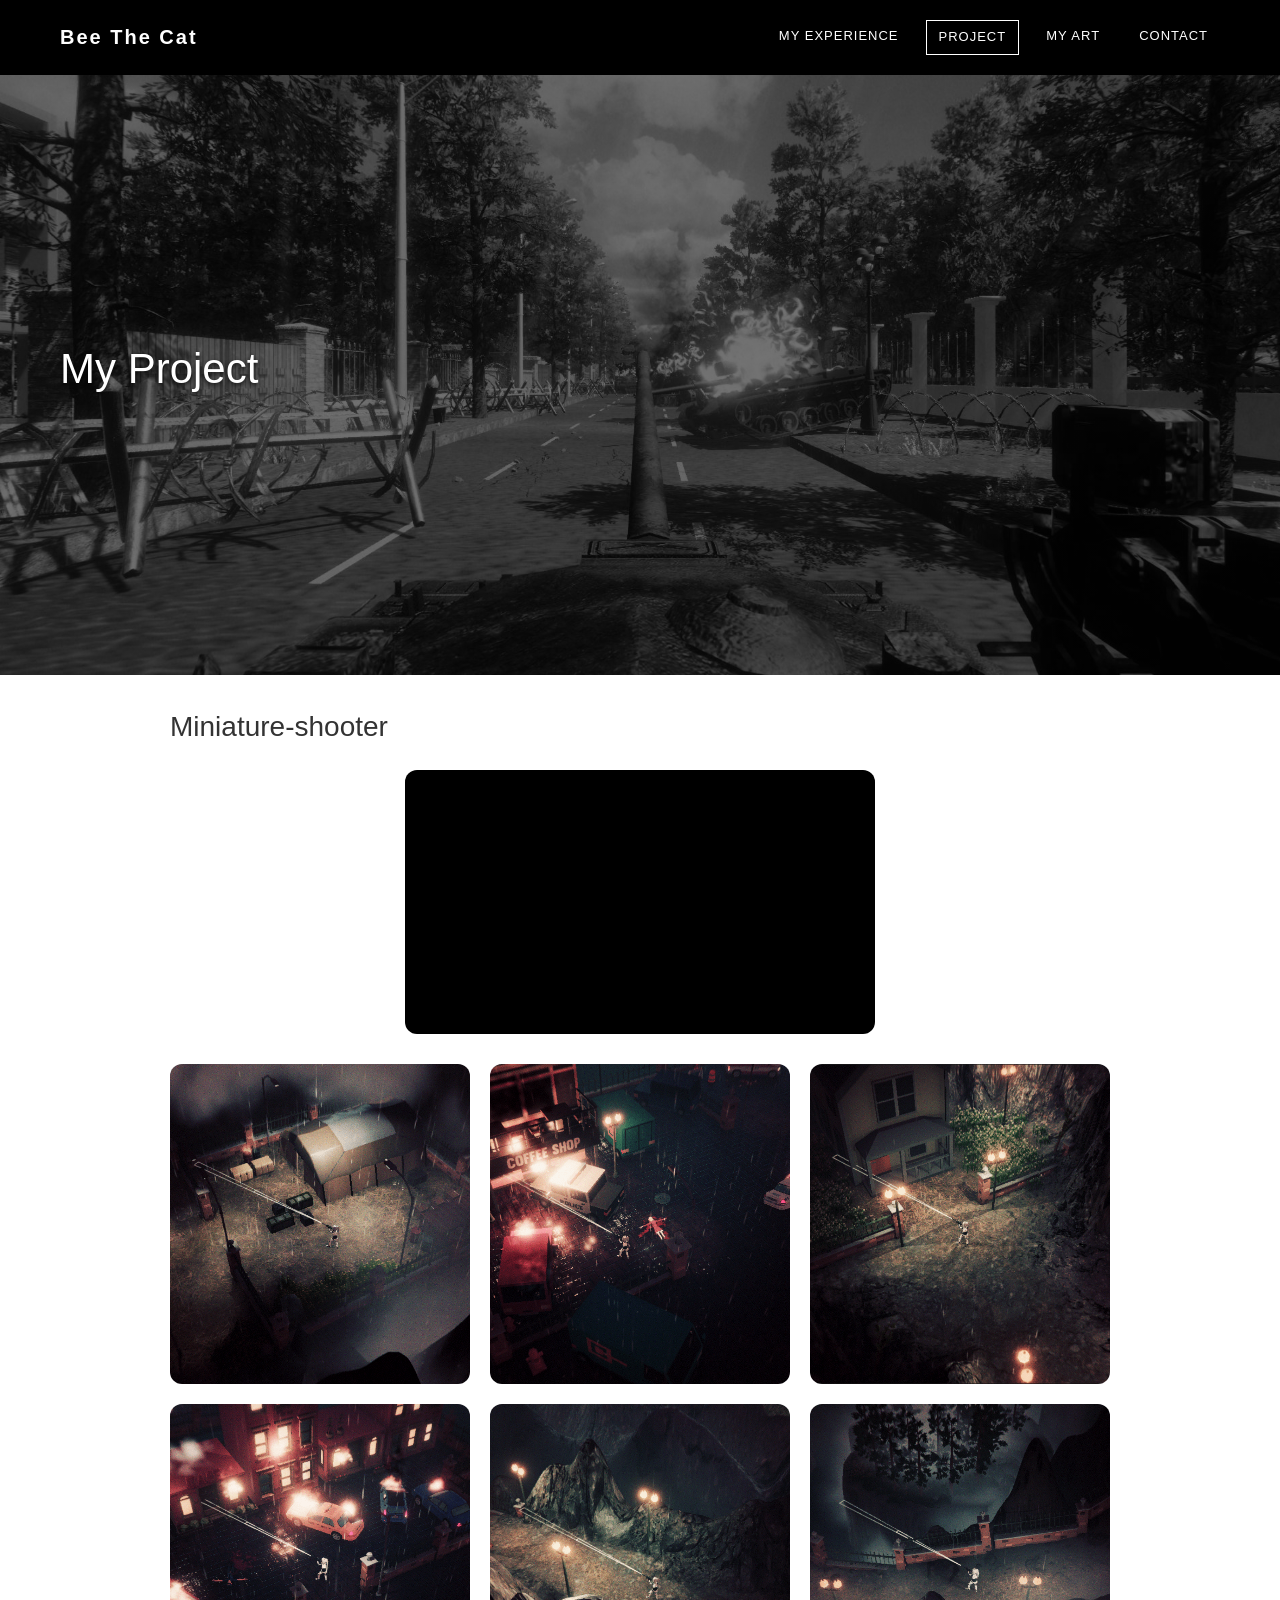
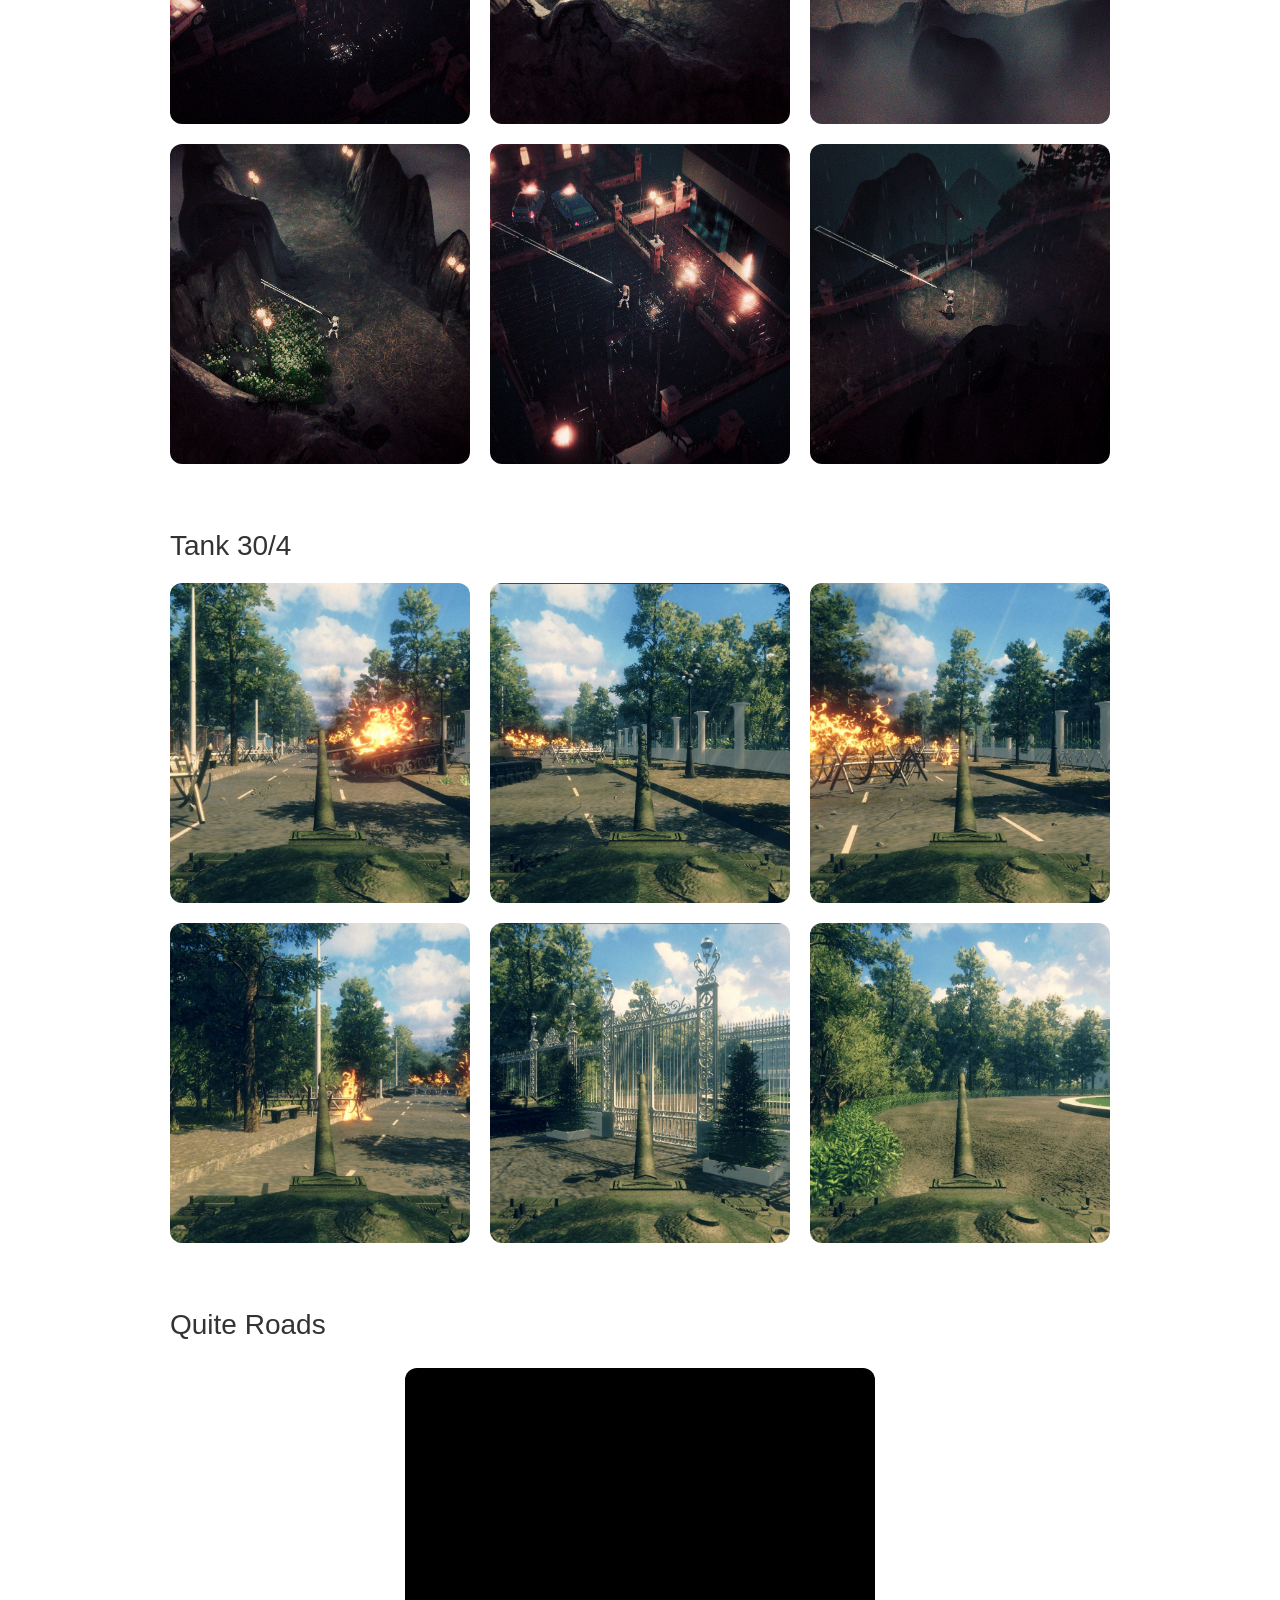
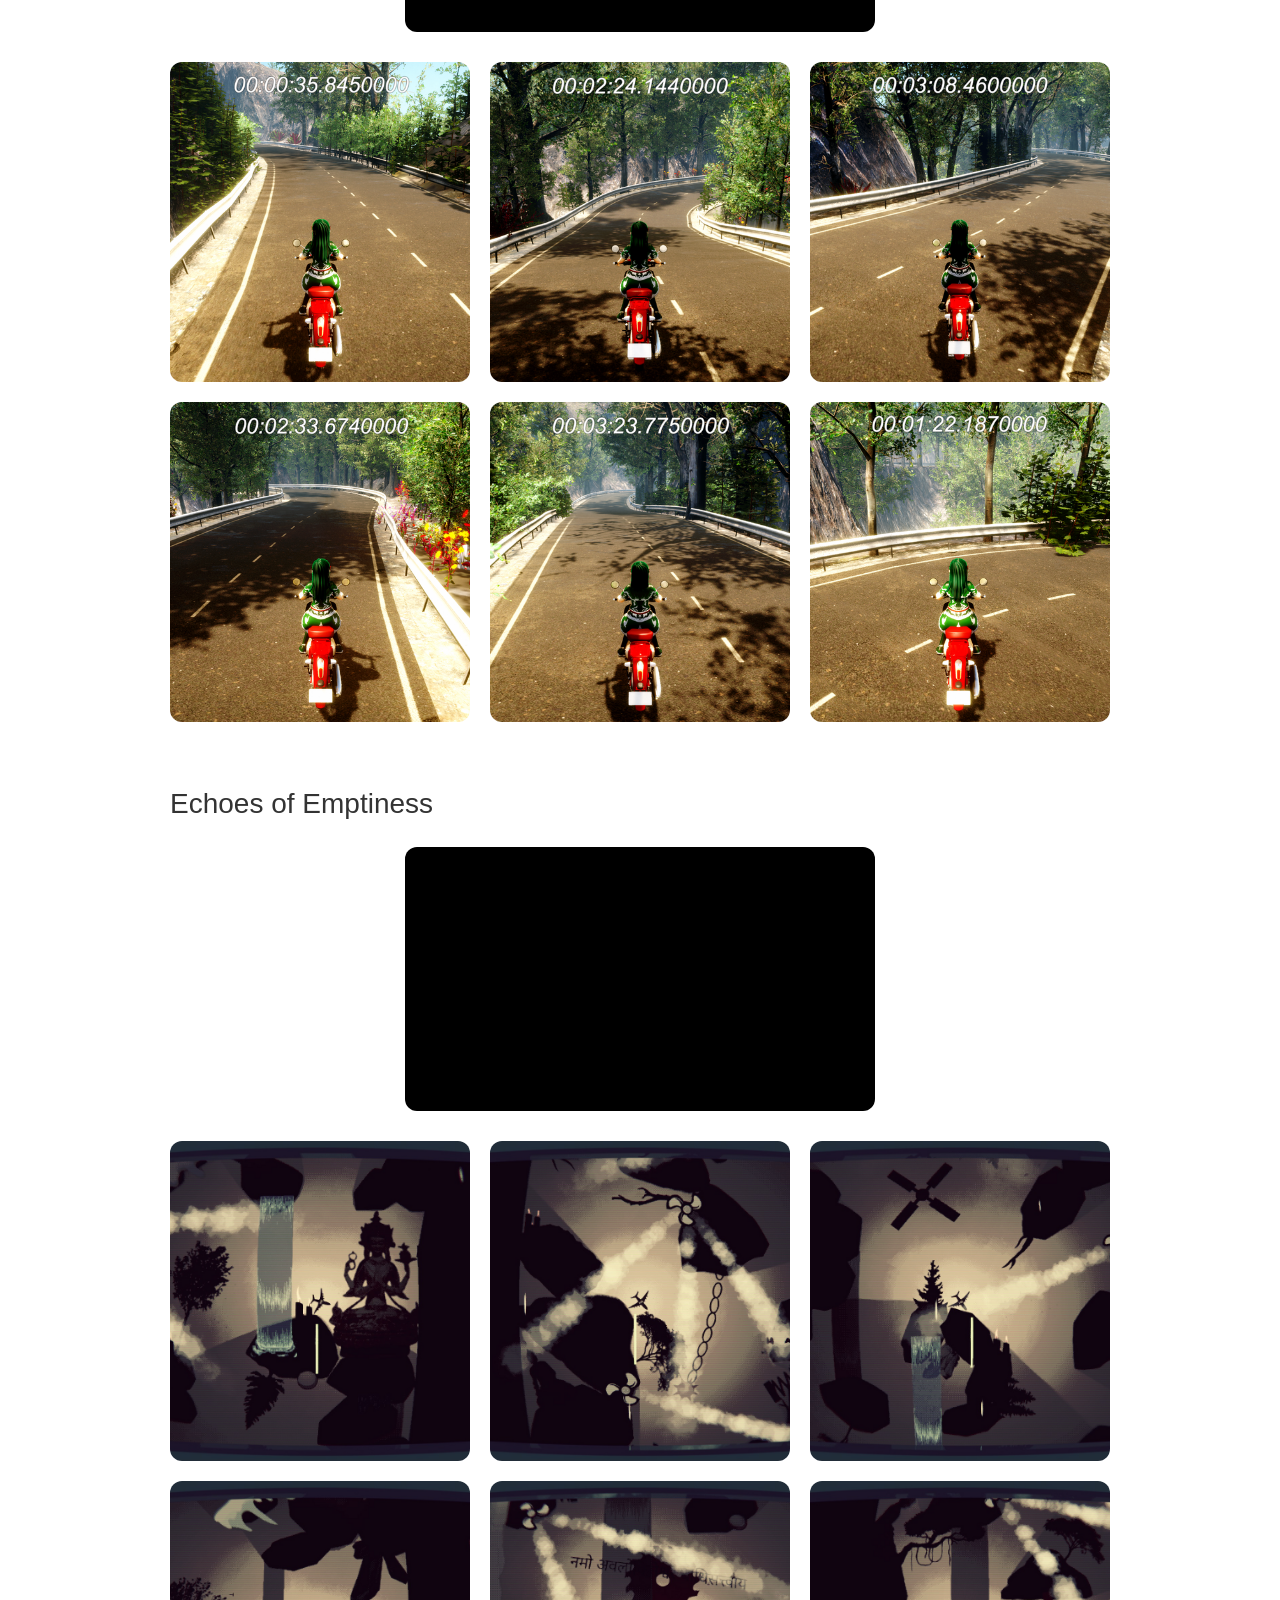
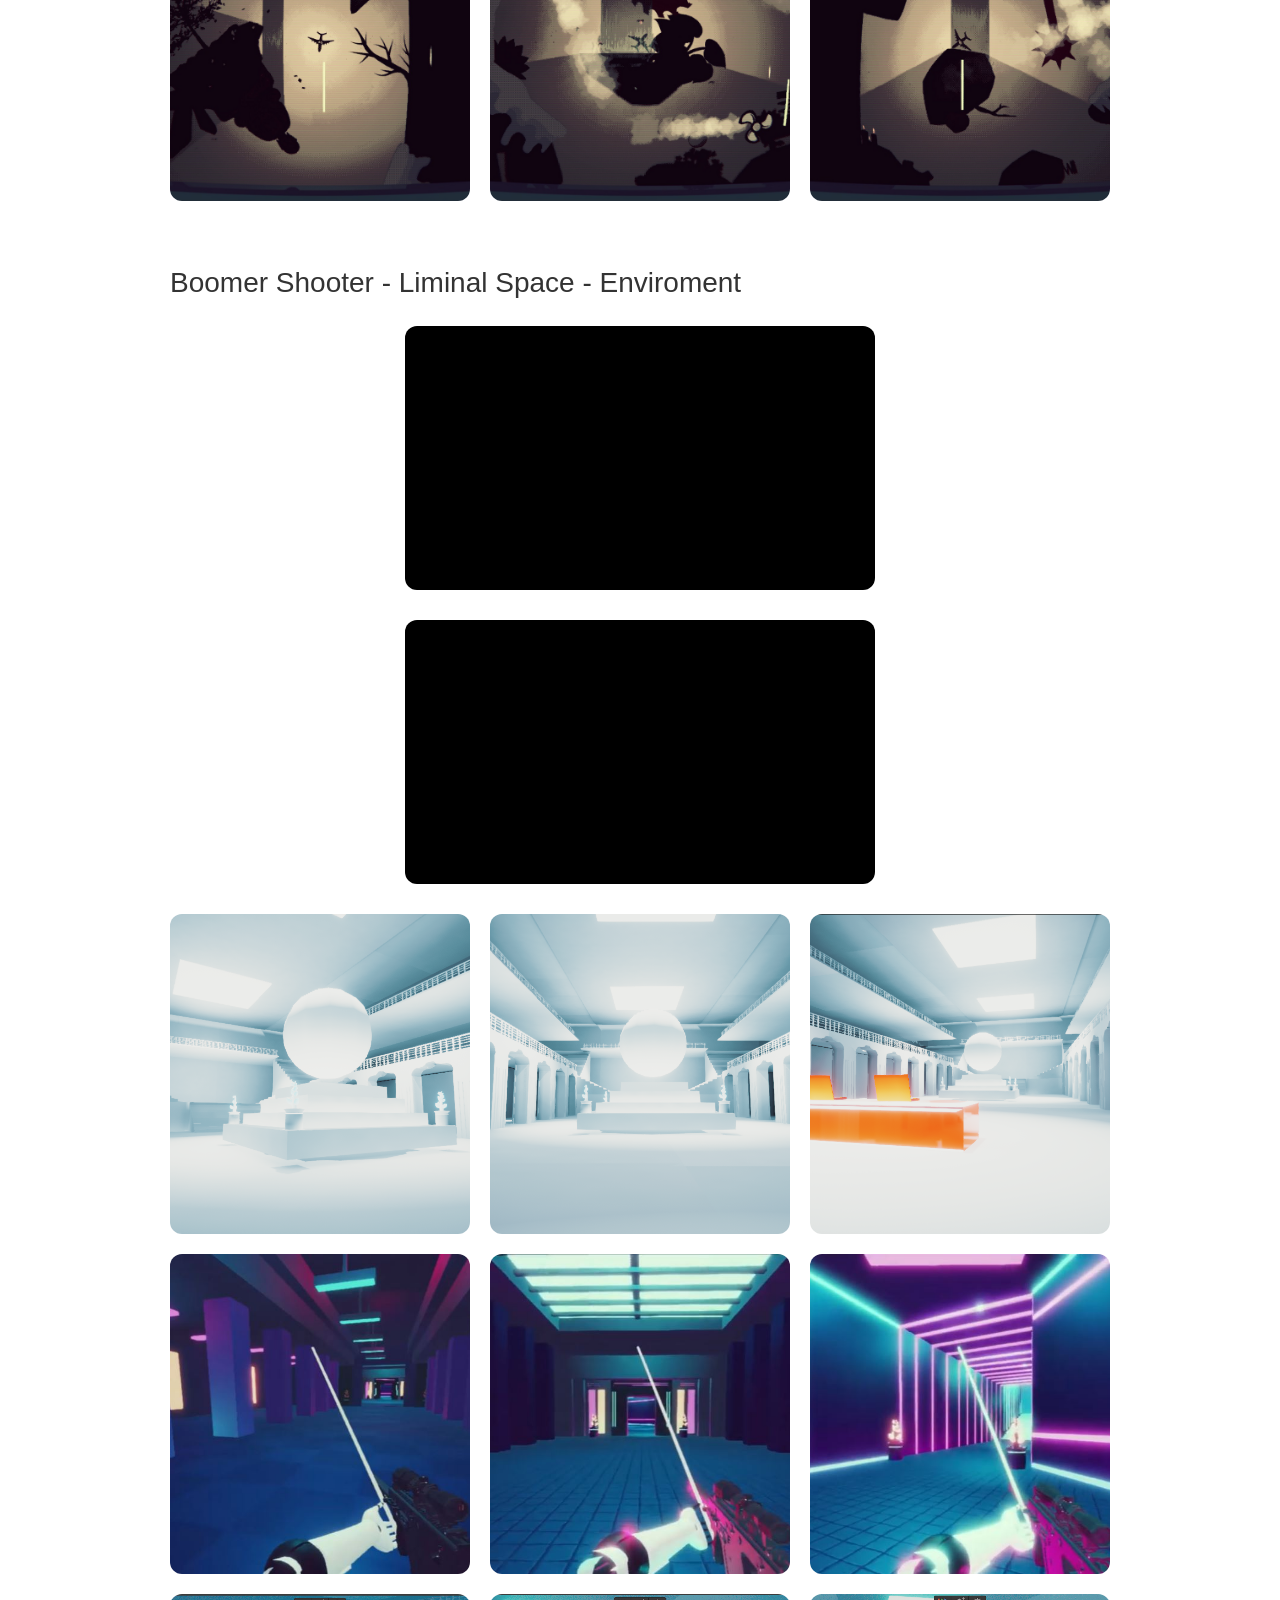
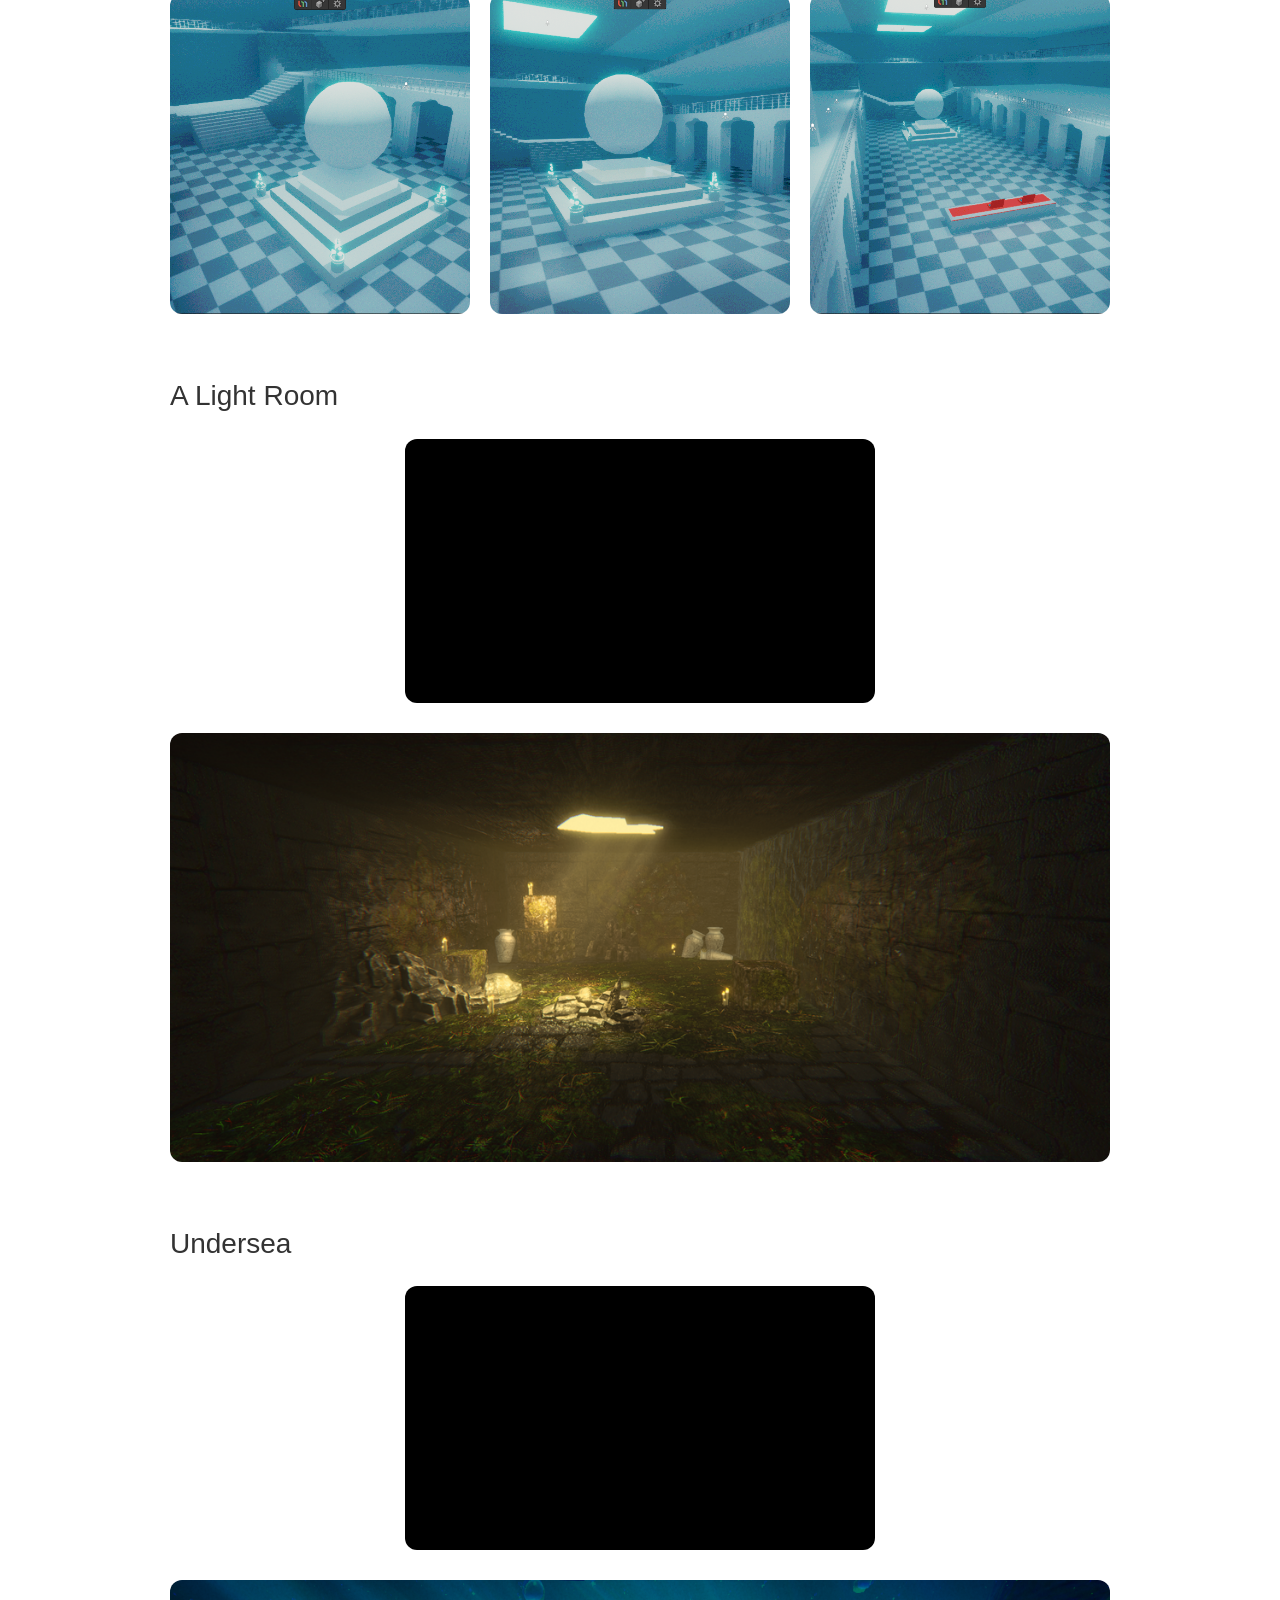
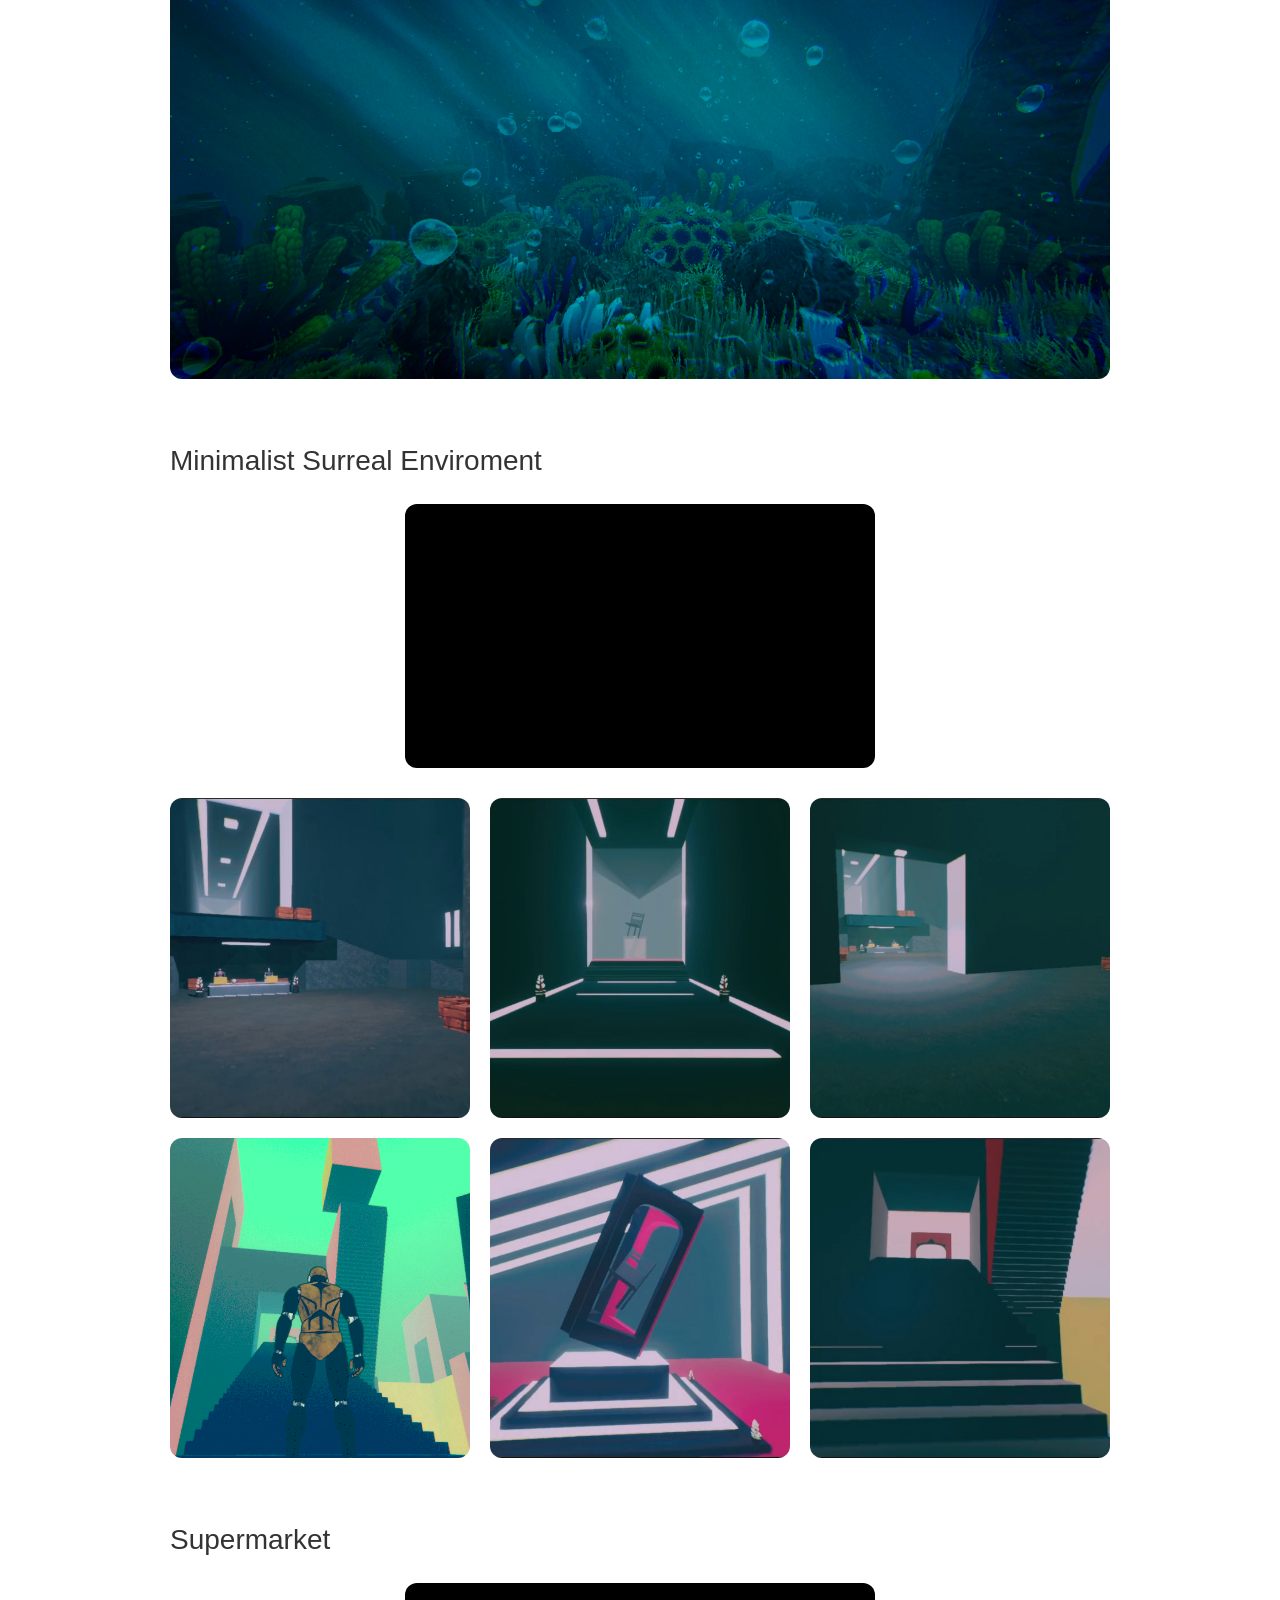
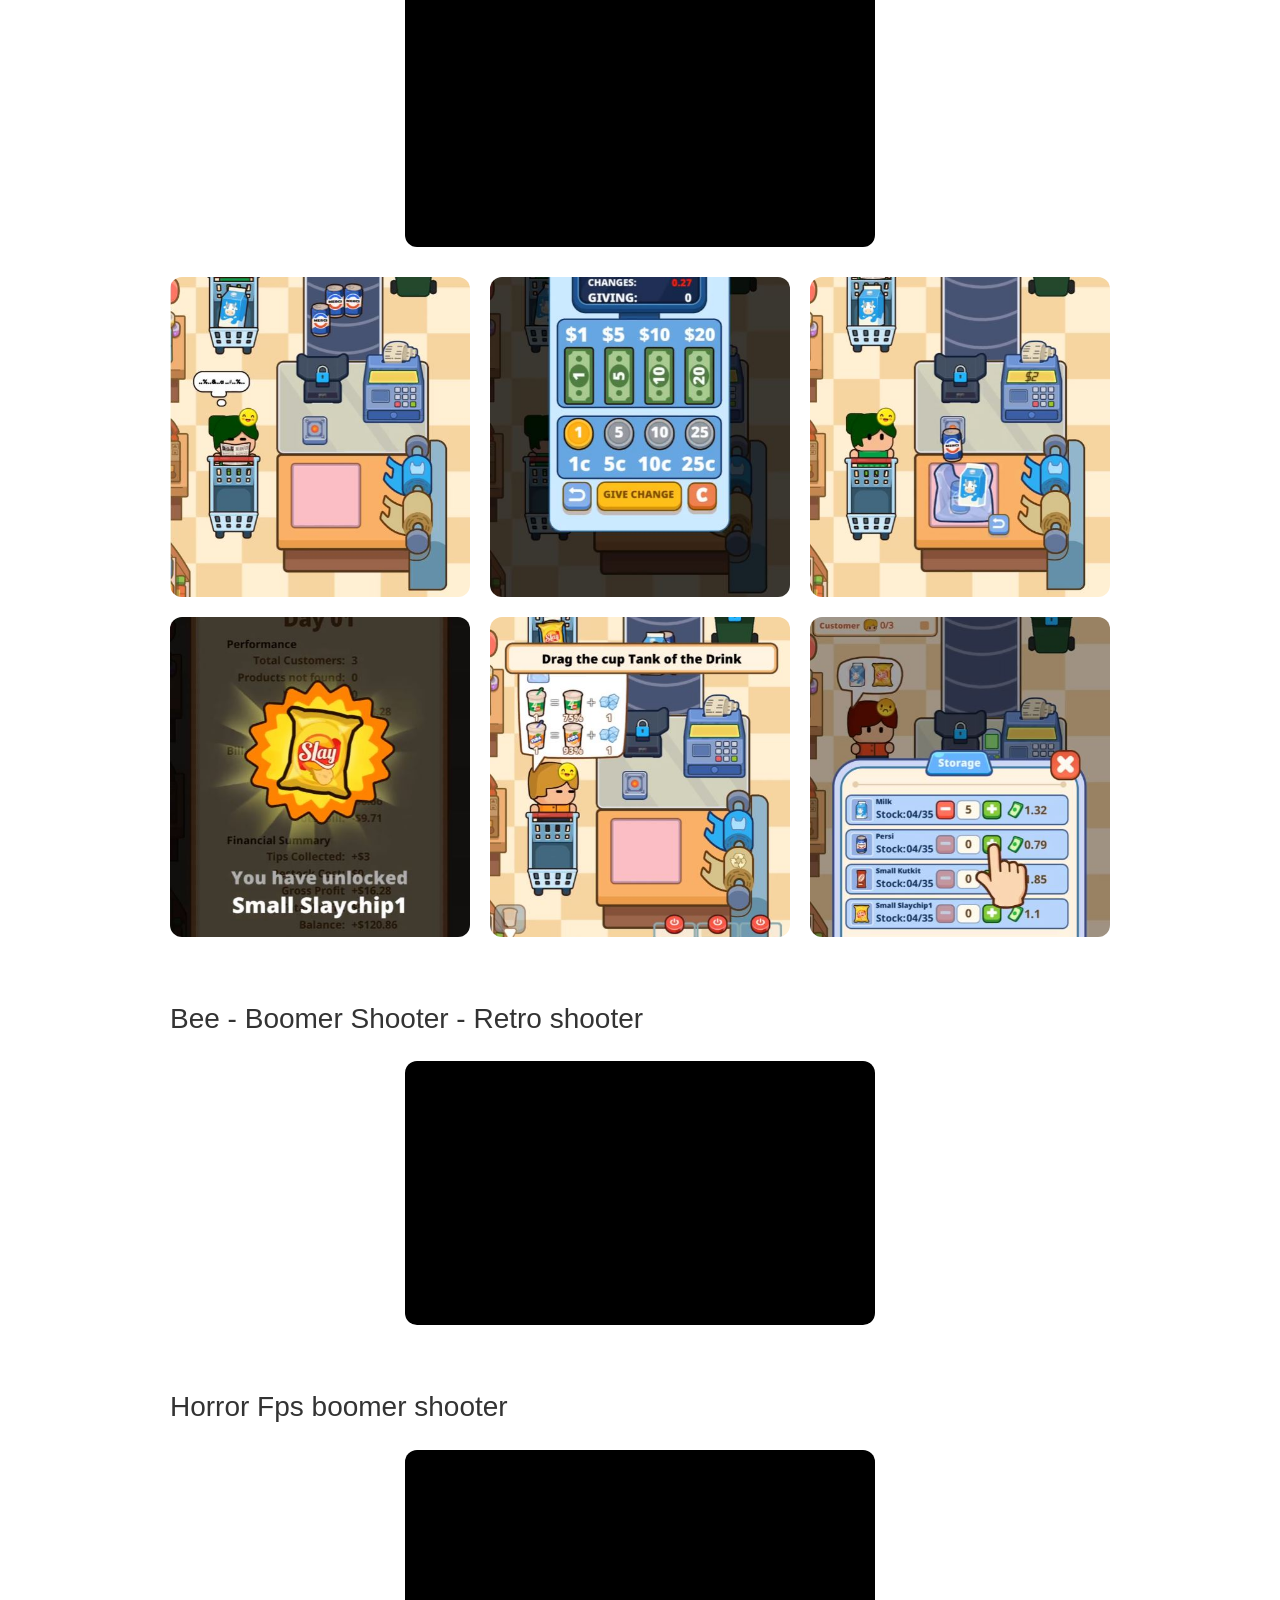
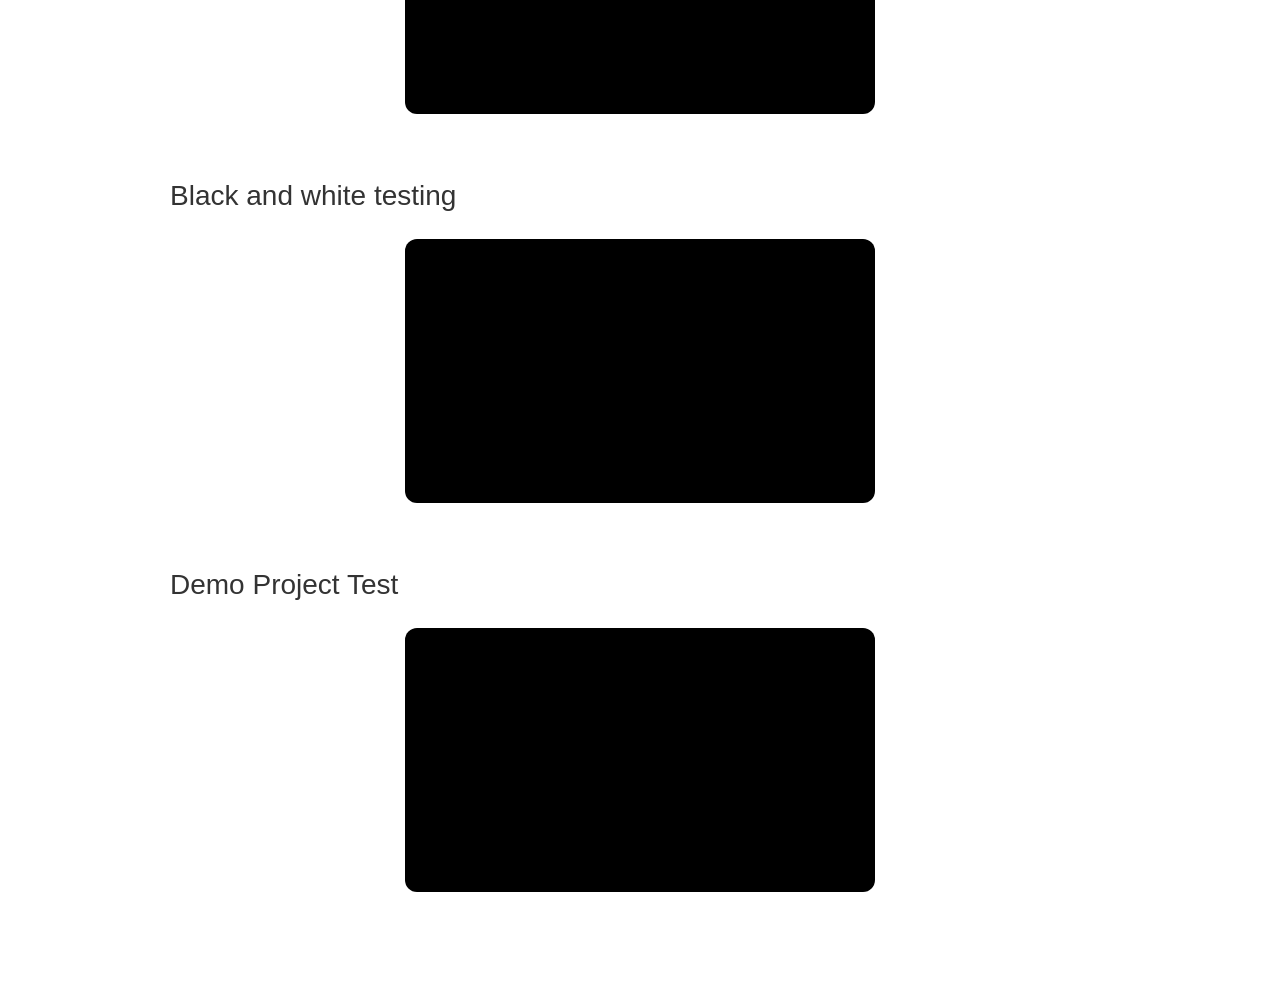
==== commit c96b74e5: "Add files via upload" ====
--- a/project.html
+++ b/project.html
@@ -106,7 +106,7 @@
             <div class="video-container">
 				<iframe width="560" height="315" src="https://www.youtube.com/embed/1tnLDGDcCVw?si=Lka0kjwB5_z8VXEh" title="YouTube video player" frameborder="0" allow="accelerometer; autoplay; clipboard-write; encrypted-media; gyroscope; picture-in-picture; web-share" referrerpolicy="strict-origin-when-cross-origin" allowfullscreen></iframe>
             </div>
-			</br>
+			
 			 <div class="video-container">
 				<iframe width="560" height="315" src="https://www.youtube.com/embed/mwRvGD5-Qso?si=5QXQQxqqdgdobY6z" title="YouTube video player" frameborder="0" allow="accelerometer; autoplay; clipboard-write; encrypted-media; gyroscope; picture-in-picture; web-share" referrerpolicy="strict-origin-when-cross-origin" allowfullscreen></iframe>
             </div>
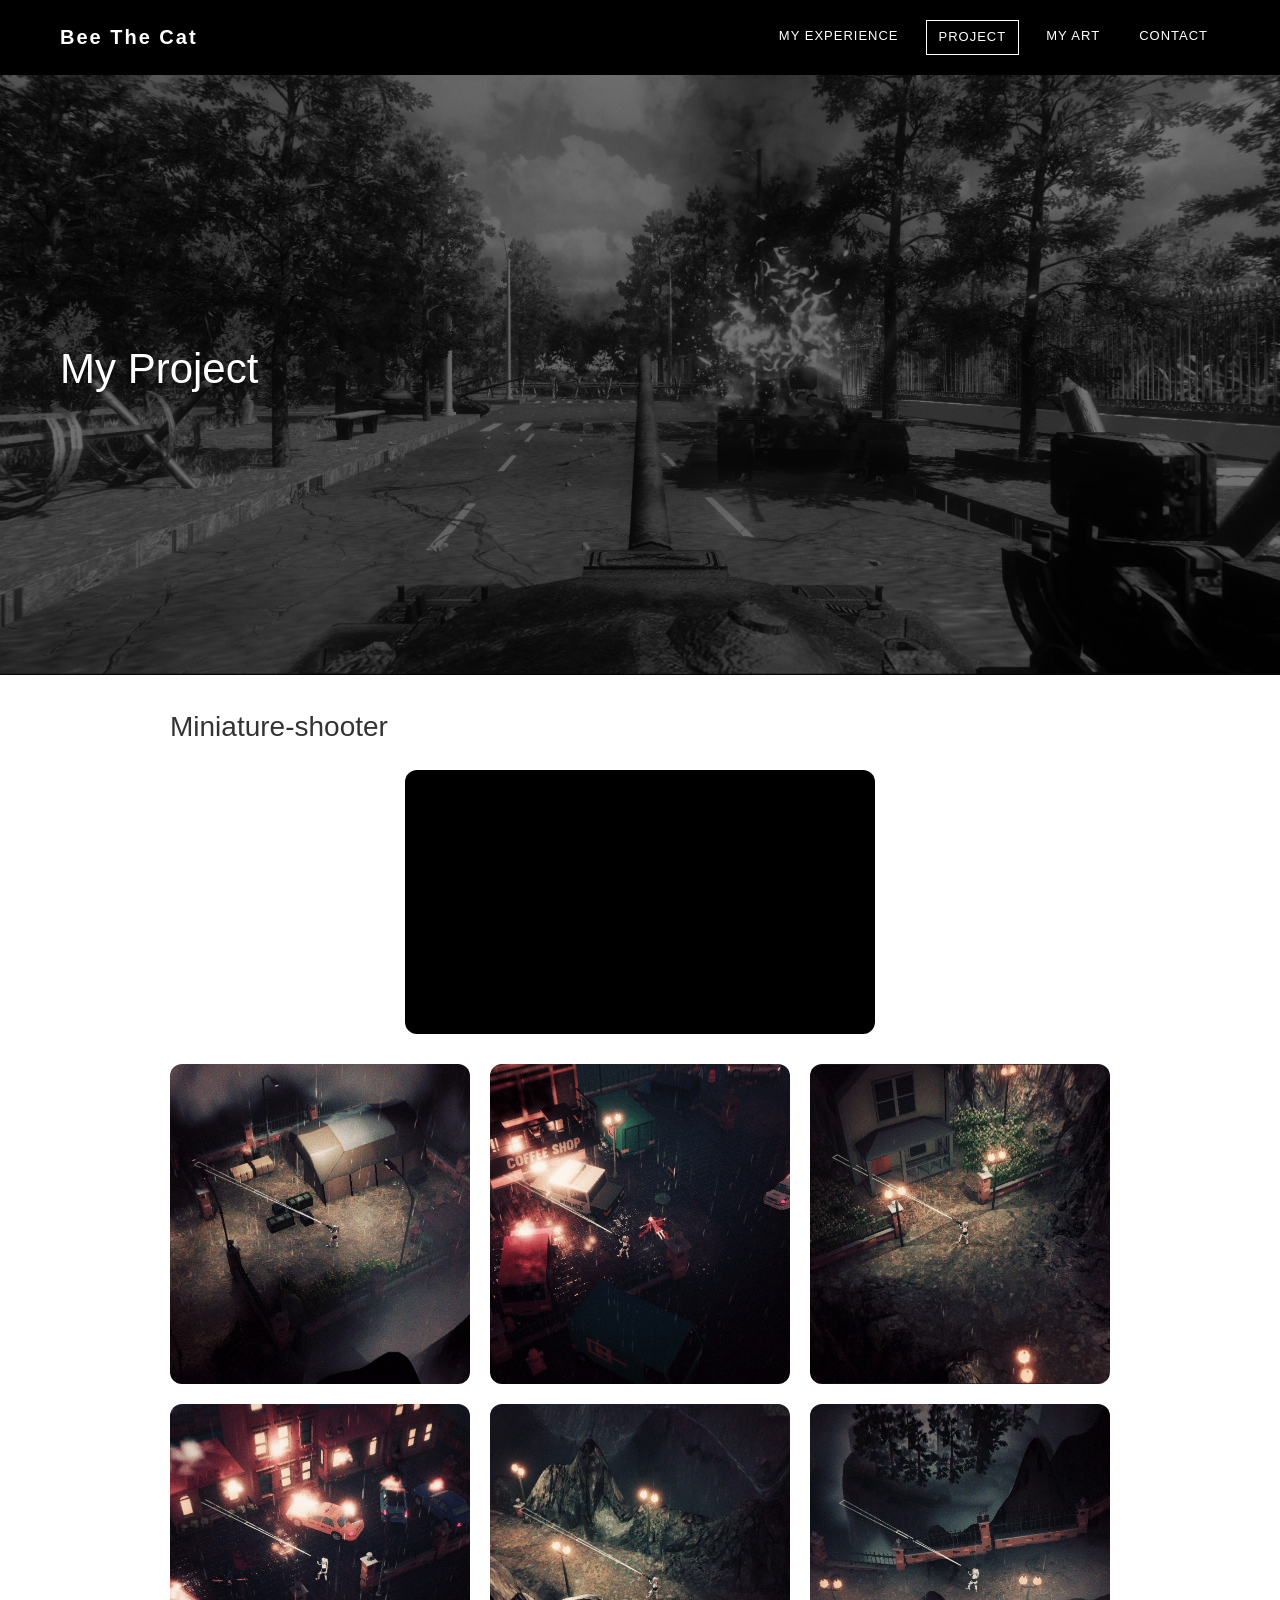
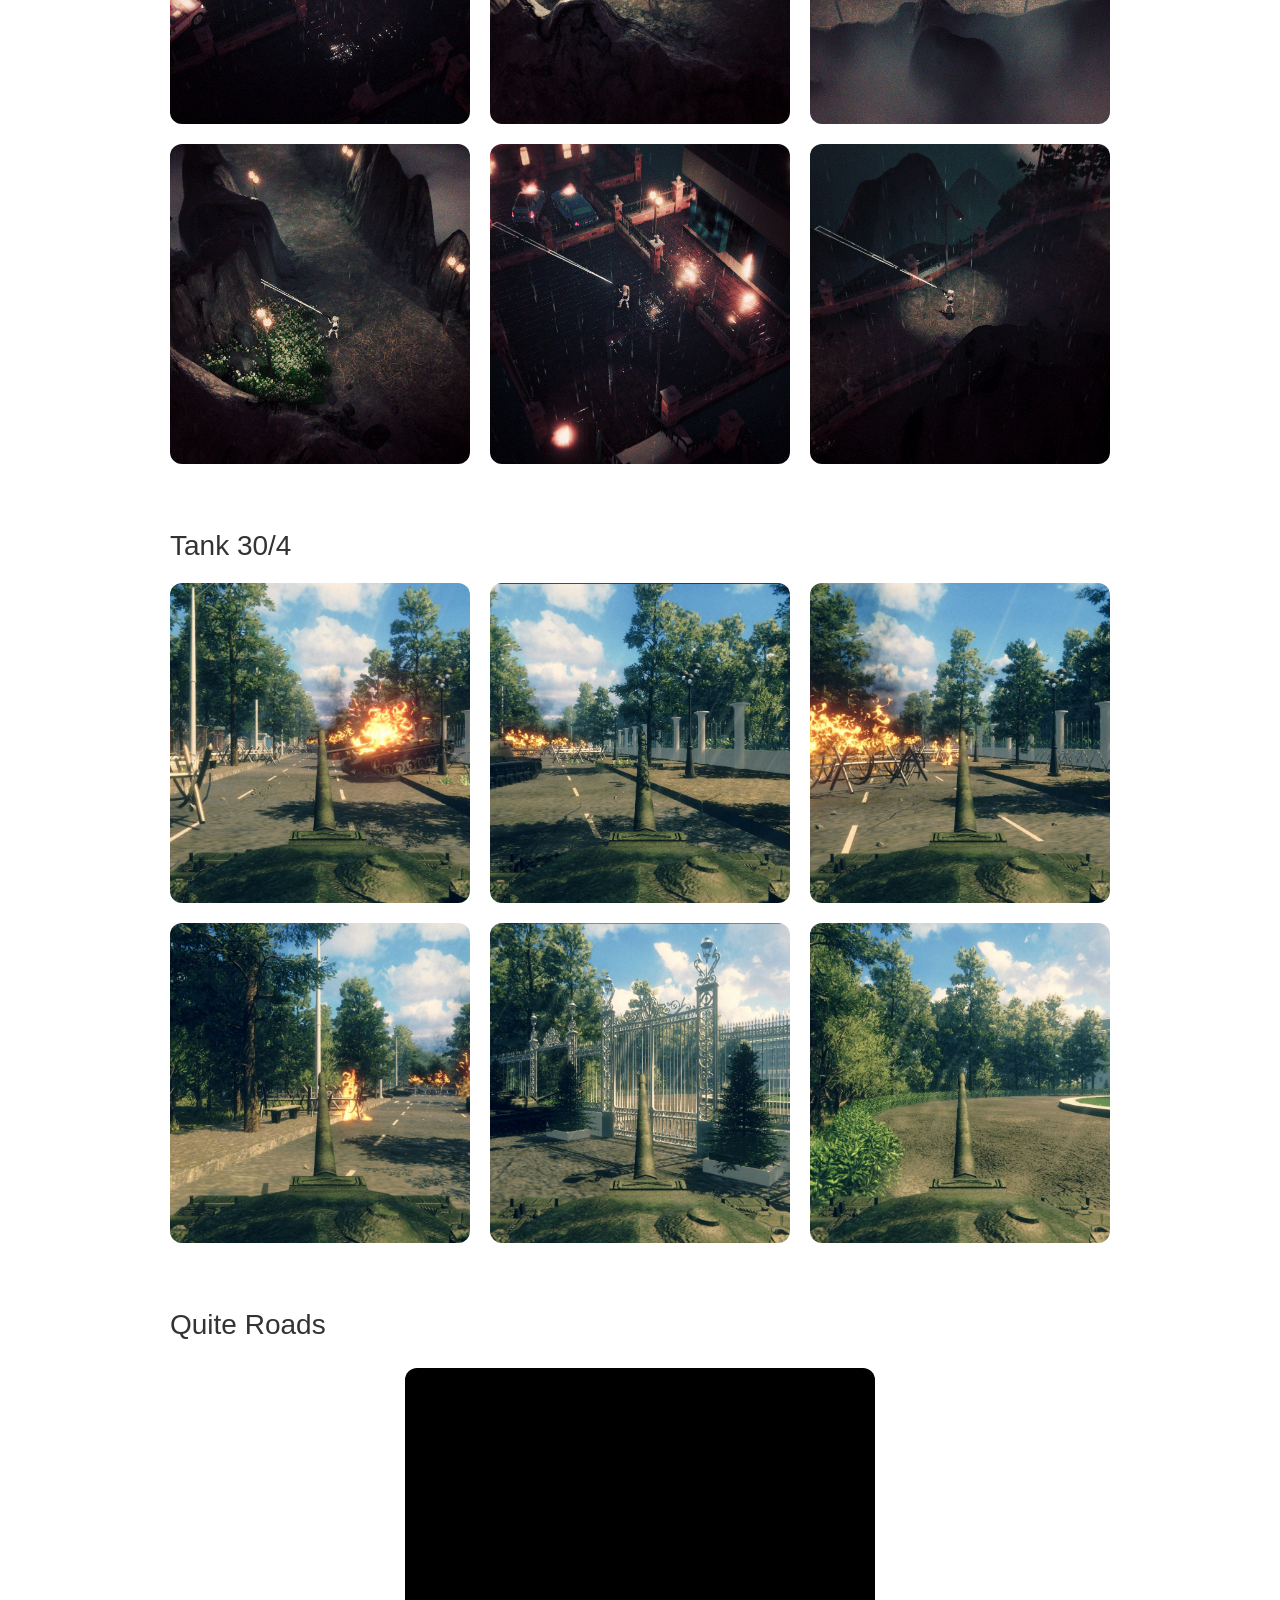
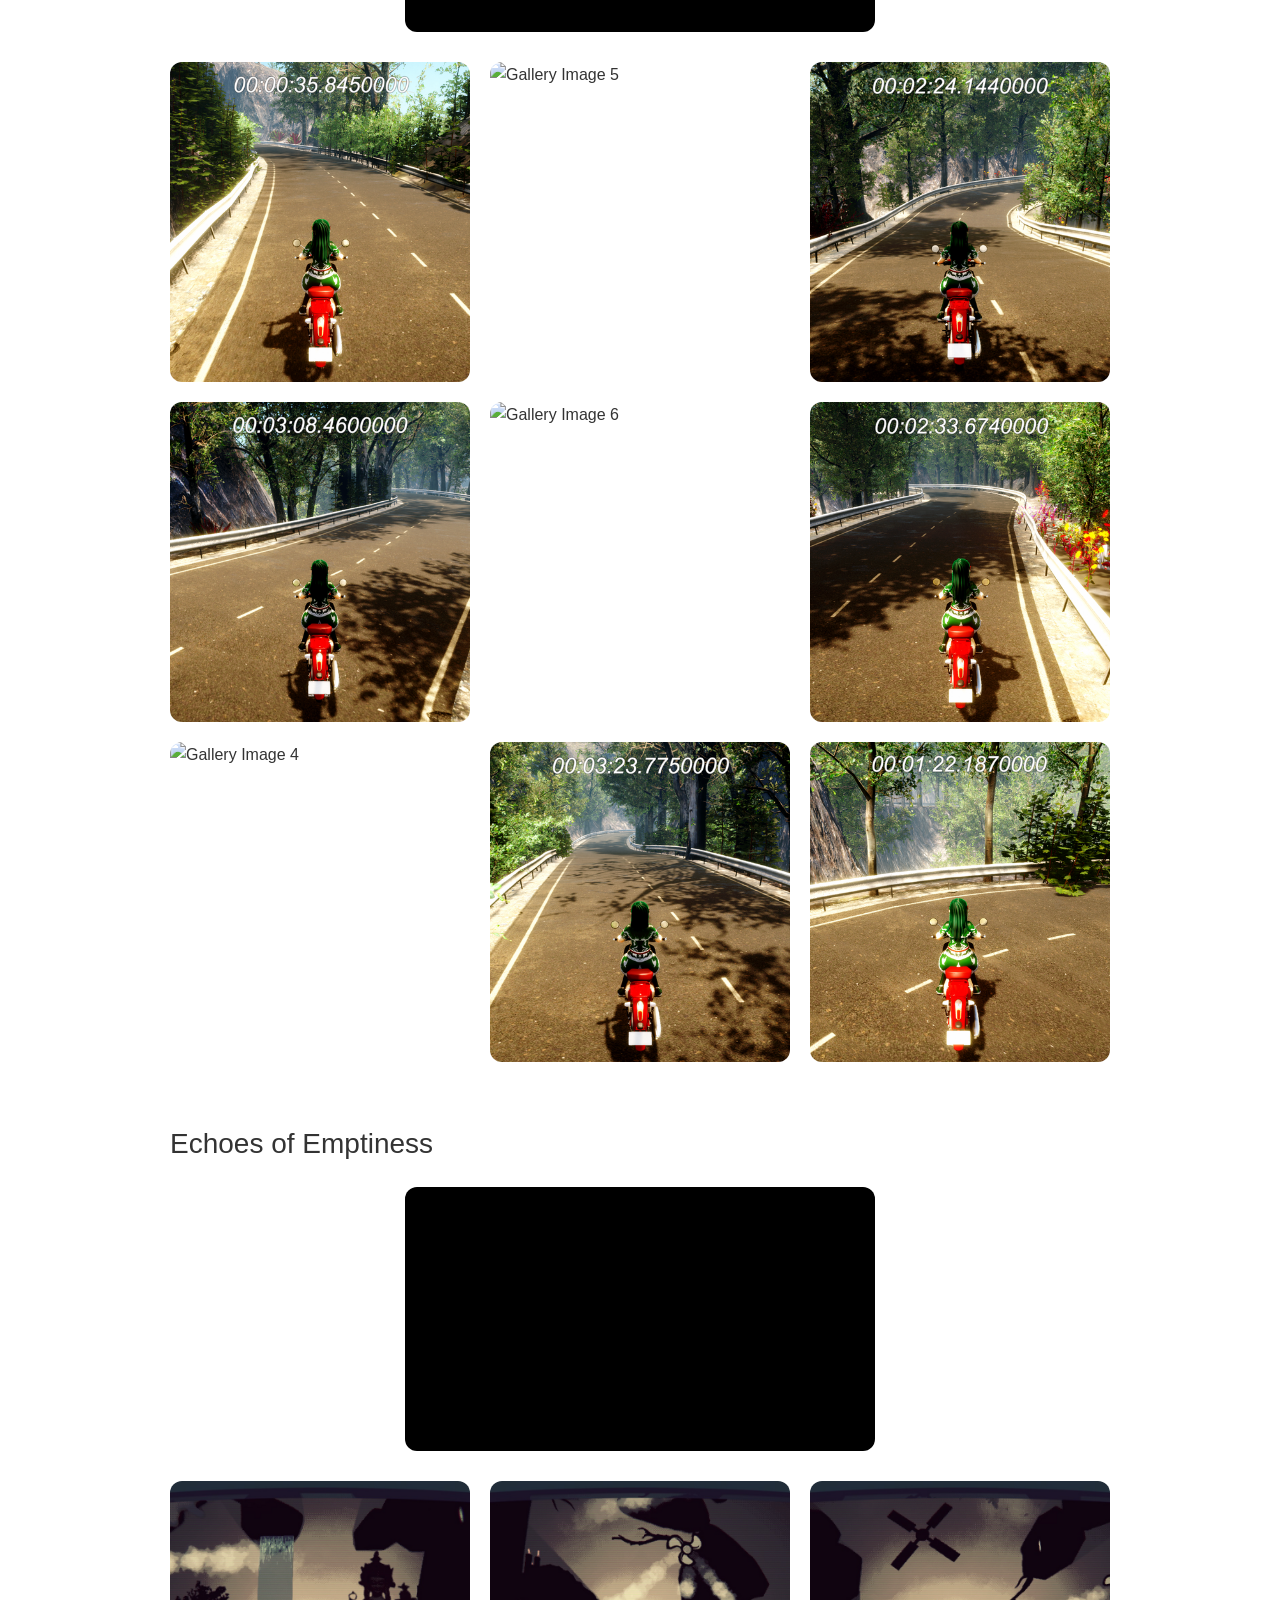
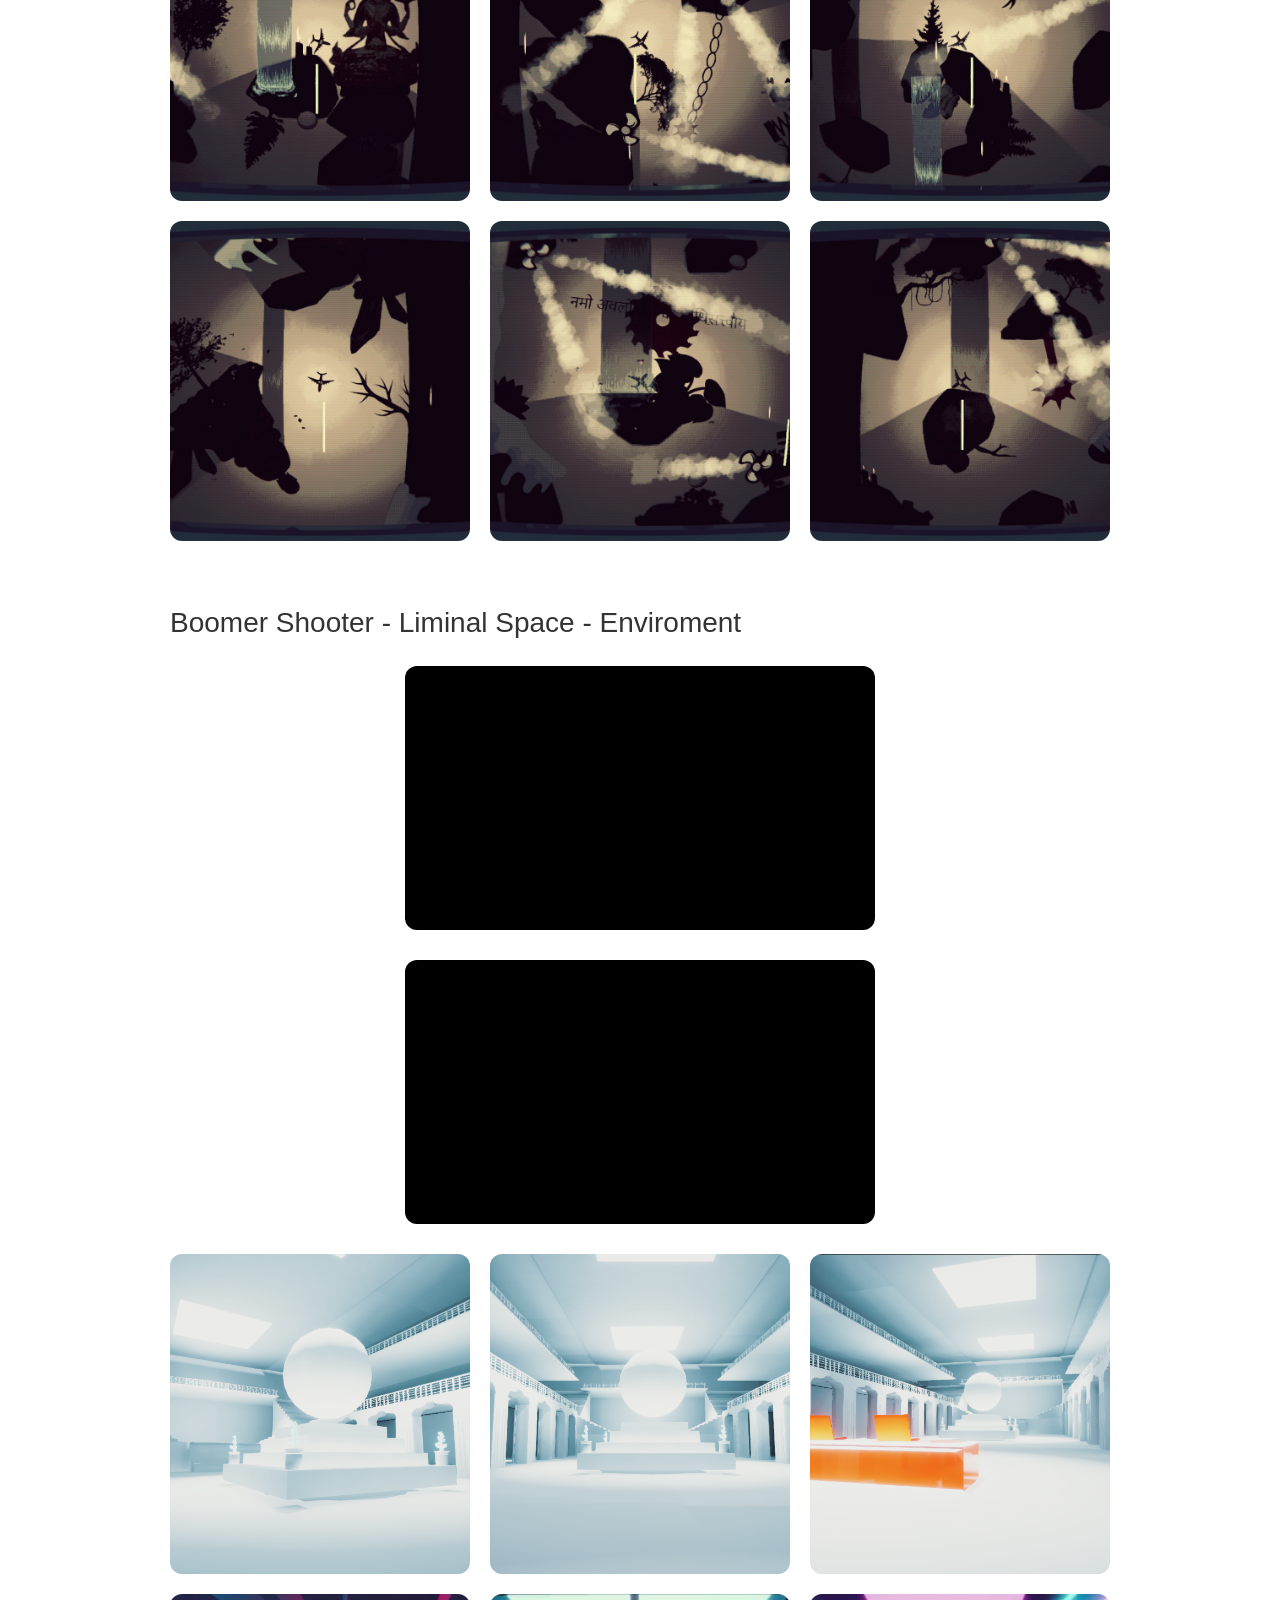
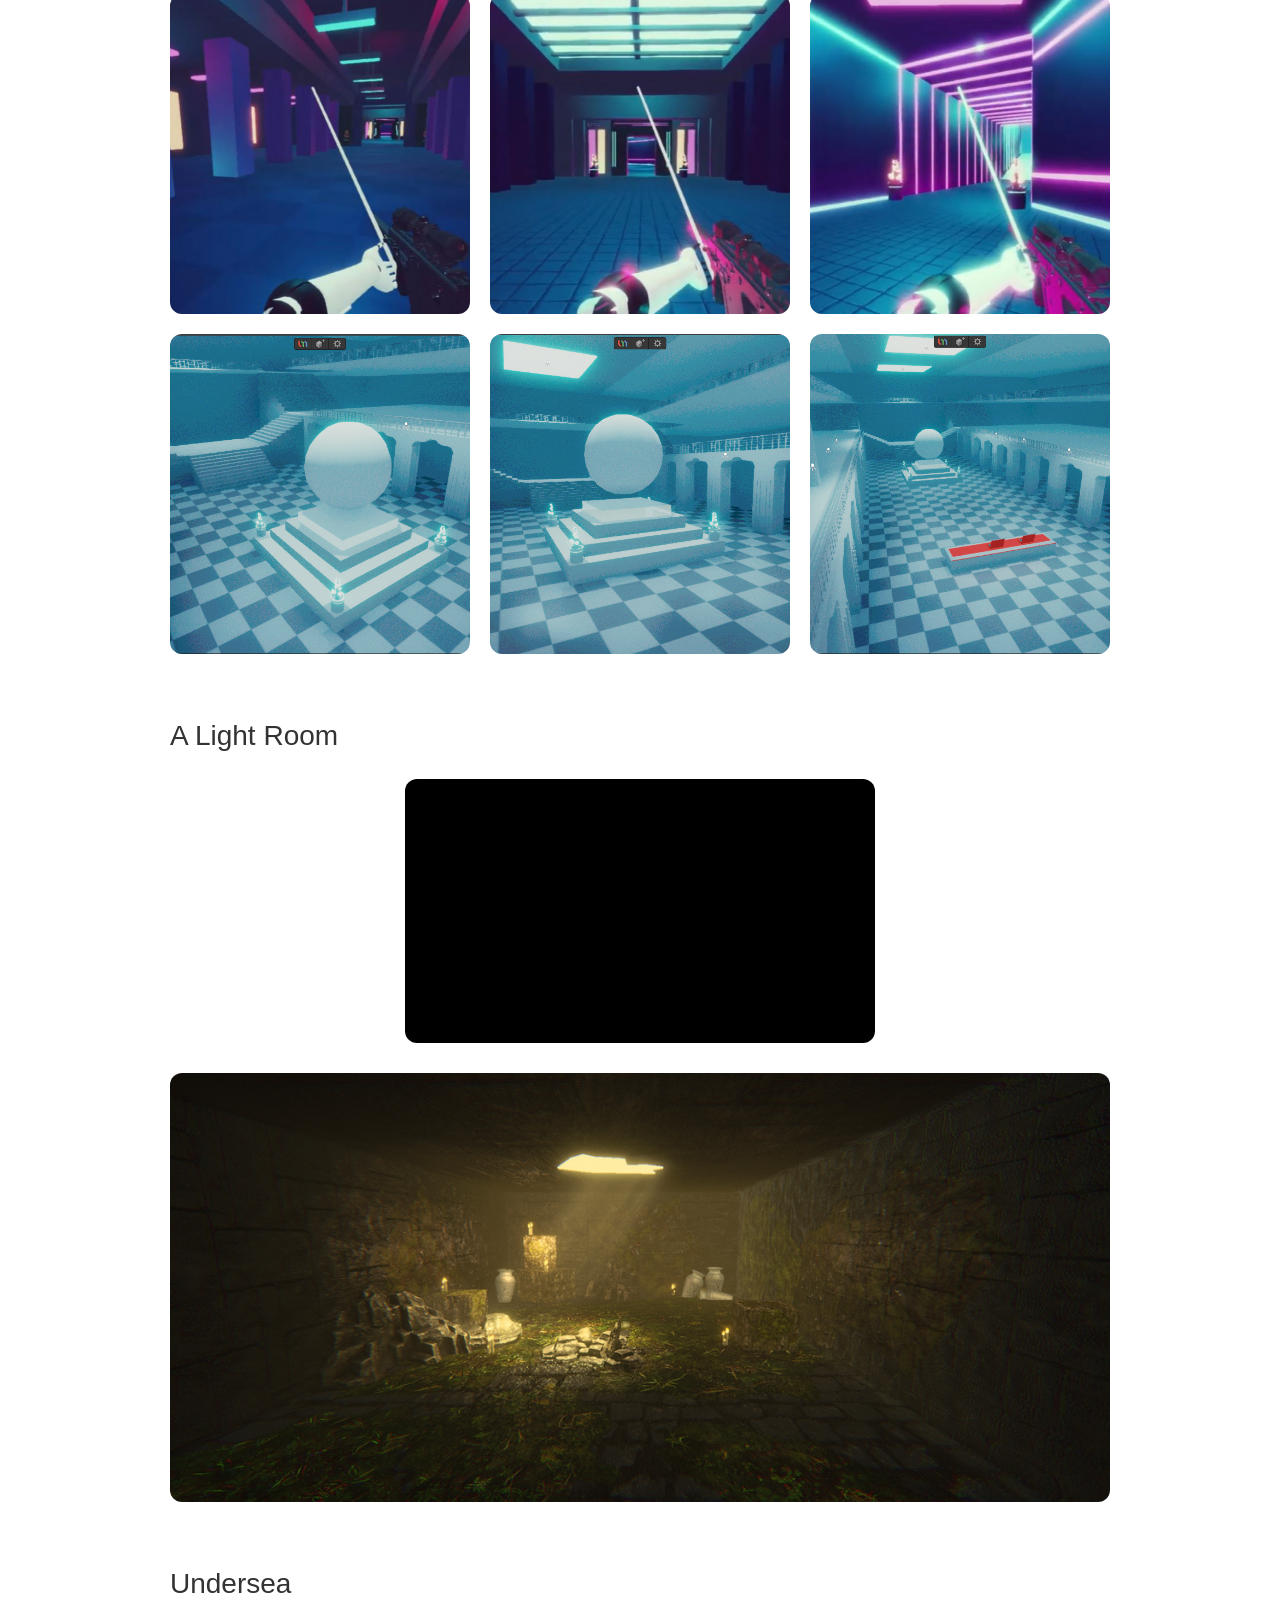
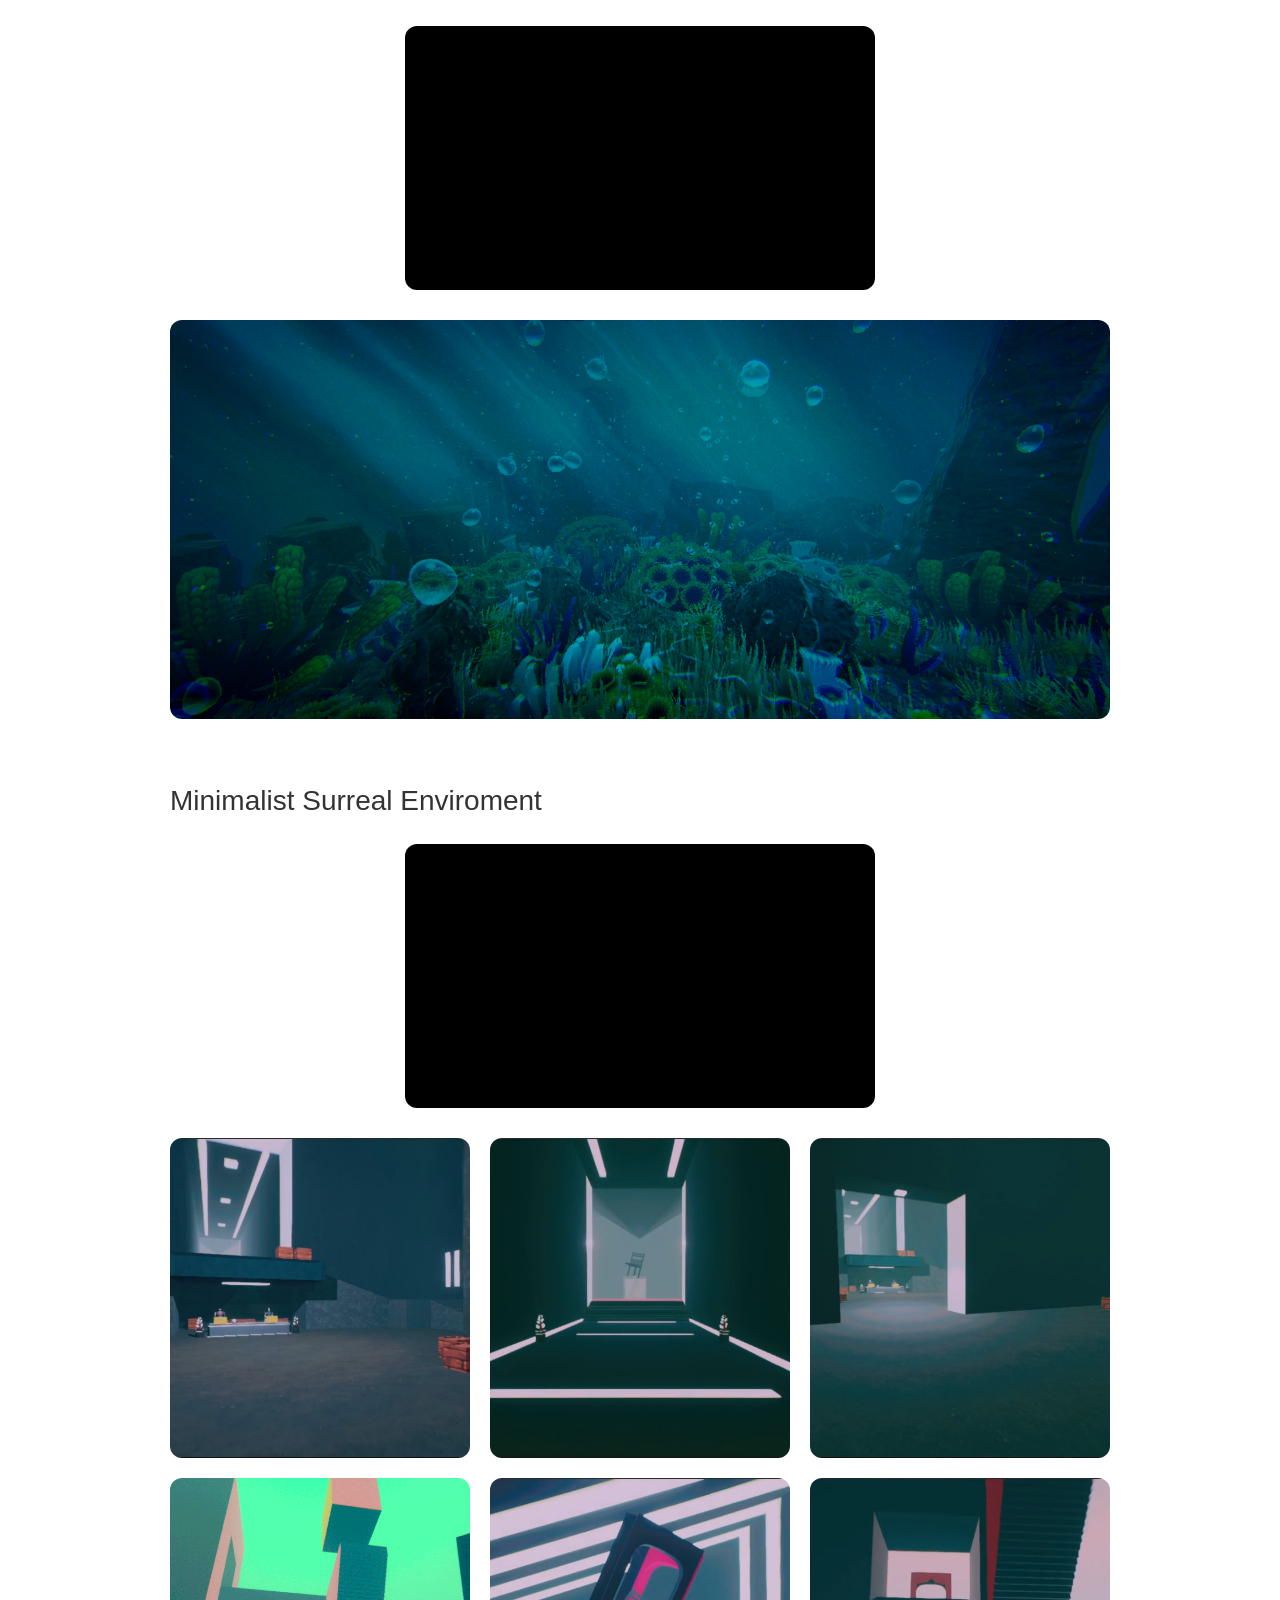
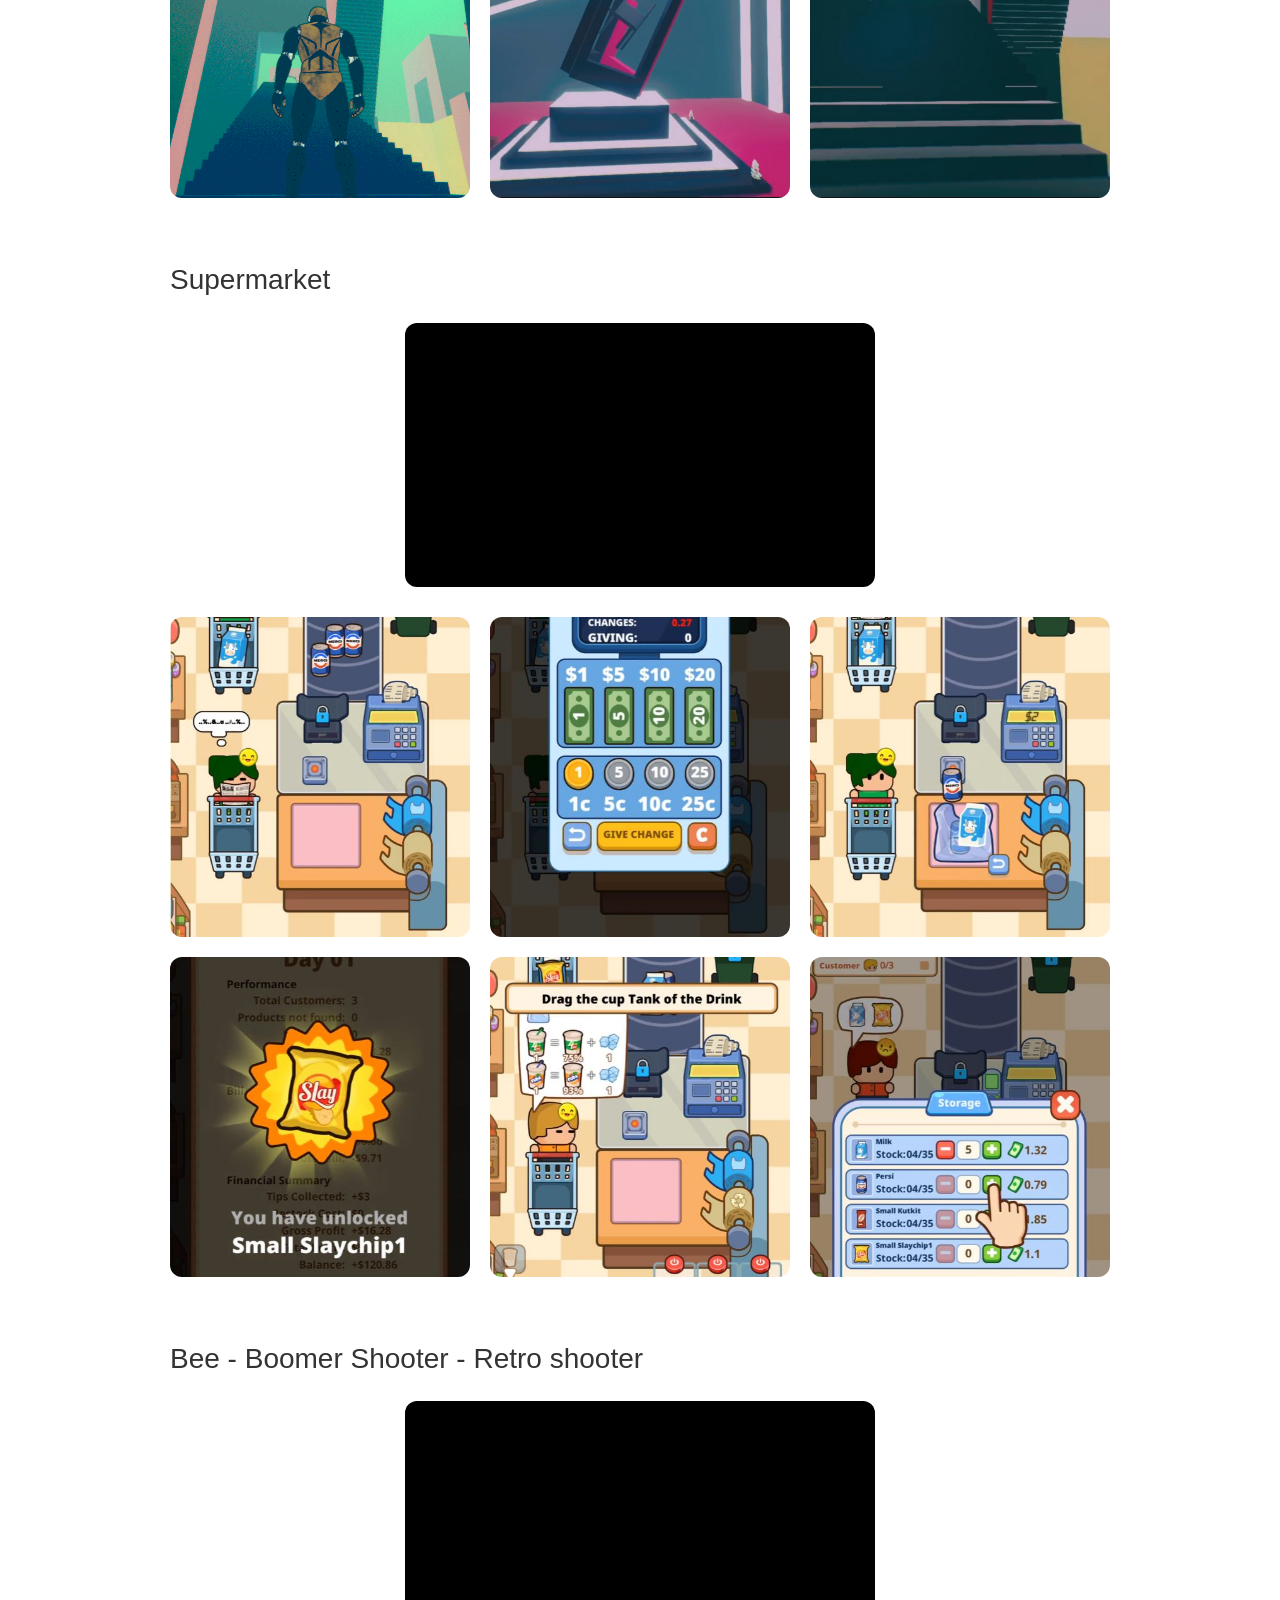
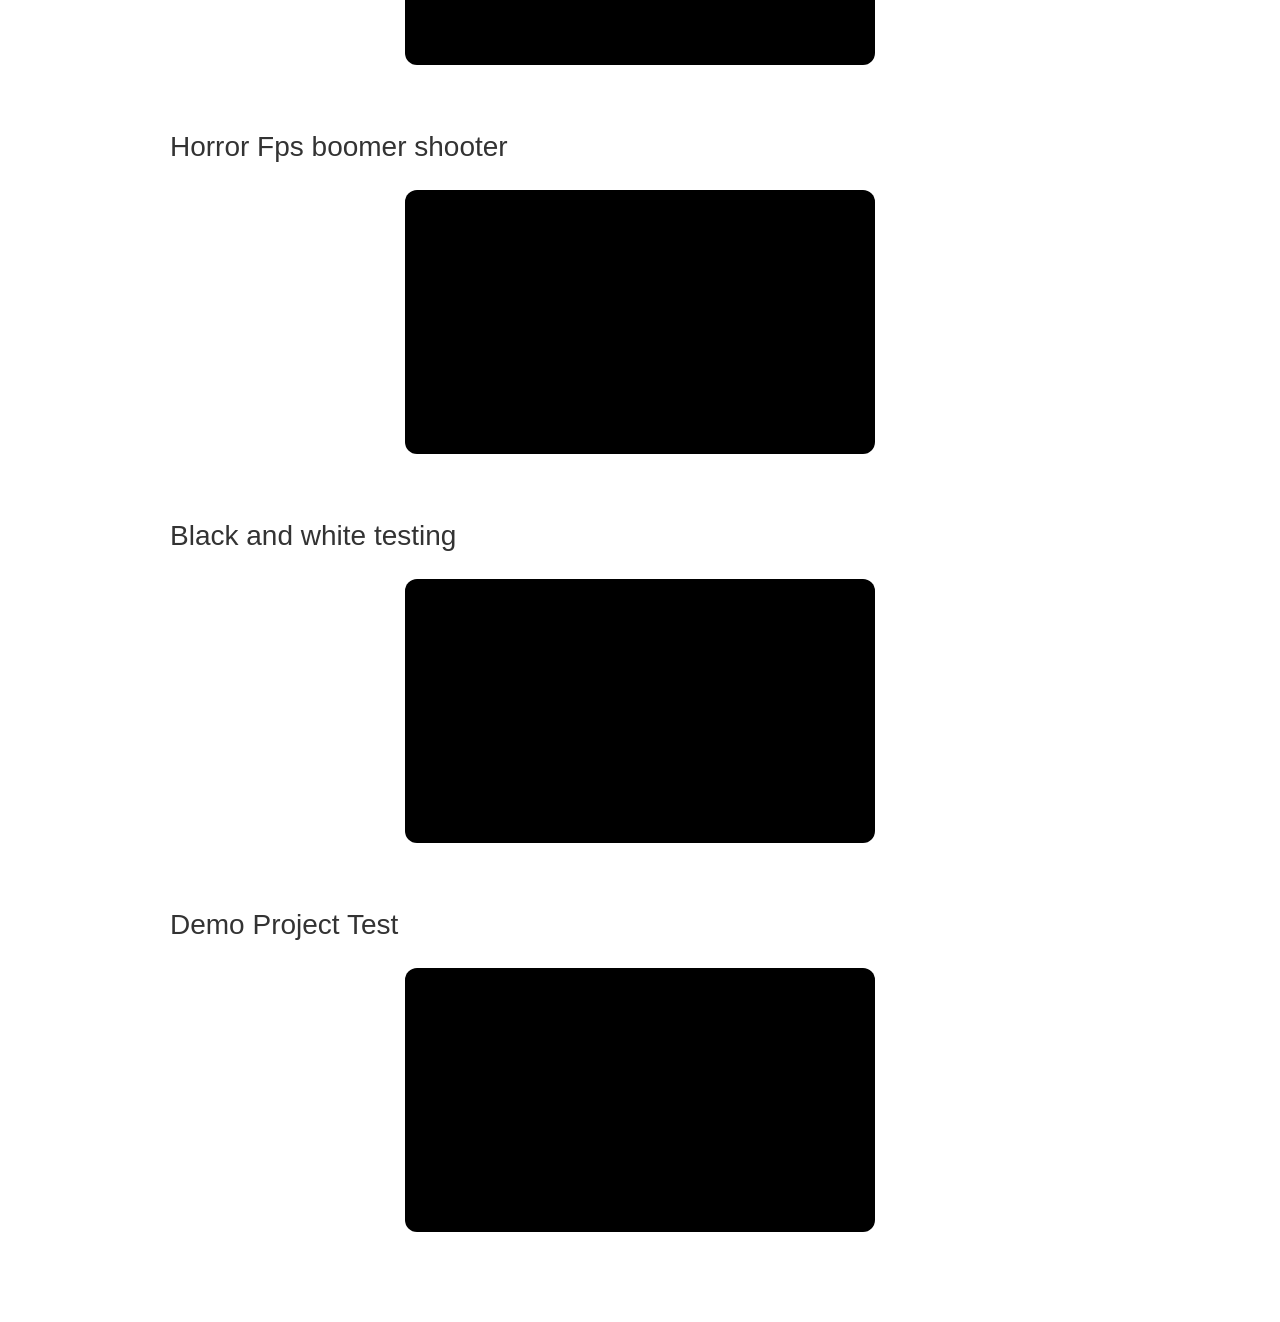
==== commit 15f1b8a4: "Add files via upload" ====
--- a/project.html
+++ b/project.html
@@ -75,11 +75,20 @@
             </div>
             <div class="gallery-grid">
                 <img src="images/Lvl design + env/Quite Roads/biker-2_orig.png" alt="Gallery Image 1">
+				  <img src="images/Lvl design + env/Quite Roads/12.png" alt="Gallery Image 5">
+				
                 <img src="images/Lvl design + env/Quite Roads/biker-6_orig.png" alt="Gallery Image 2">
                 <img src="images/Lvl design + env/Quite Roads/biker-8_orig.png" alt="Gallery Image 3">
+				 <img src="images/Lvl design + env/Quite Roads/11.png" alt="Gallery Image 6">
                 <img src="images/Lvl design + env/Quite Roads/biker-7_orig.png" alt="Gallery Image 4">
+				<img src="images/Lvl design + env/Quite Roads/3.png" alt="Gallery Image 4">
                 <img src="images/Lvl design + env/Quite Roads/biker-9_orig.png" alt="Gallery Image 5">
                 <img src="images/Lvl design + env/Quite Roads/biker-3_orig.png" alt="Gallery Image 6">
+				
+				
+              
+               
+				
             </div>
         </div>
 
--- a/style.css
+++ b/style.css
@@ -62,7 +62,7 @@
 .hero {
     width: 100%;
     min-height: 600px;
-    background-image: linear-gradient(rgba(0, 0, 0, 0.55), rgba(0, 0, 0, 0.55)), url('images/Lvl design + env/Tank/1.JPG');
+    background-image: linear-gradient(rgba(0, 0, 0, 0.55), rgba(0, 0, 0, 0.55)), url('images/Lvl design + env/Tank/10.JPG');
     background-size: cover;
     background-position: center;
     background-repeat: no-repeat;
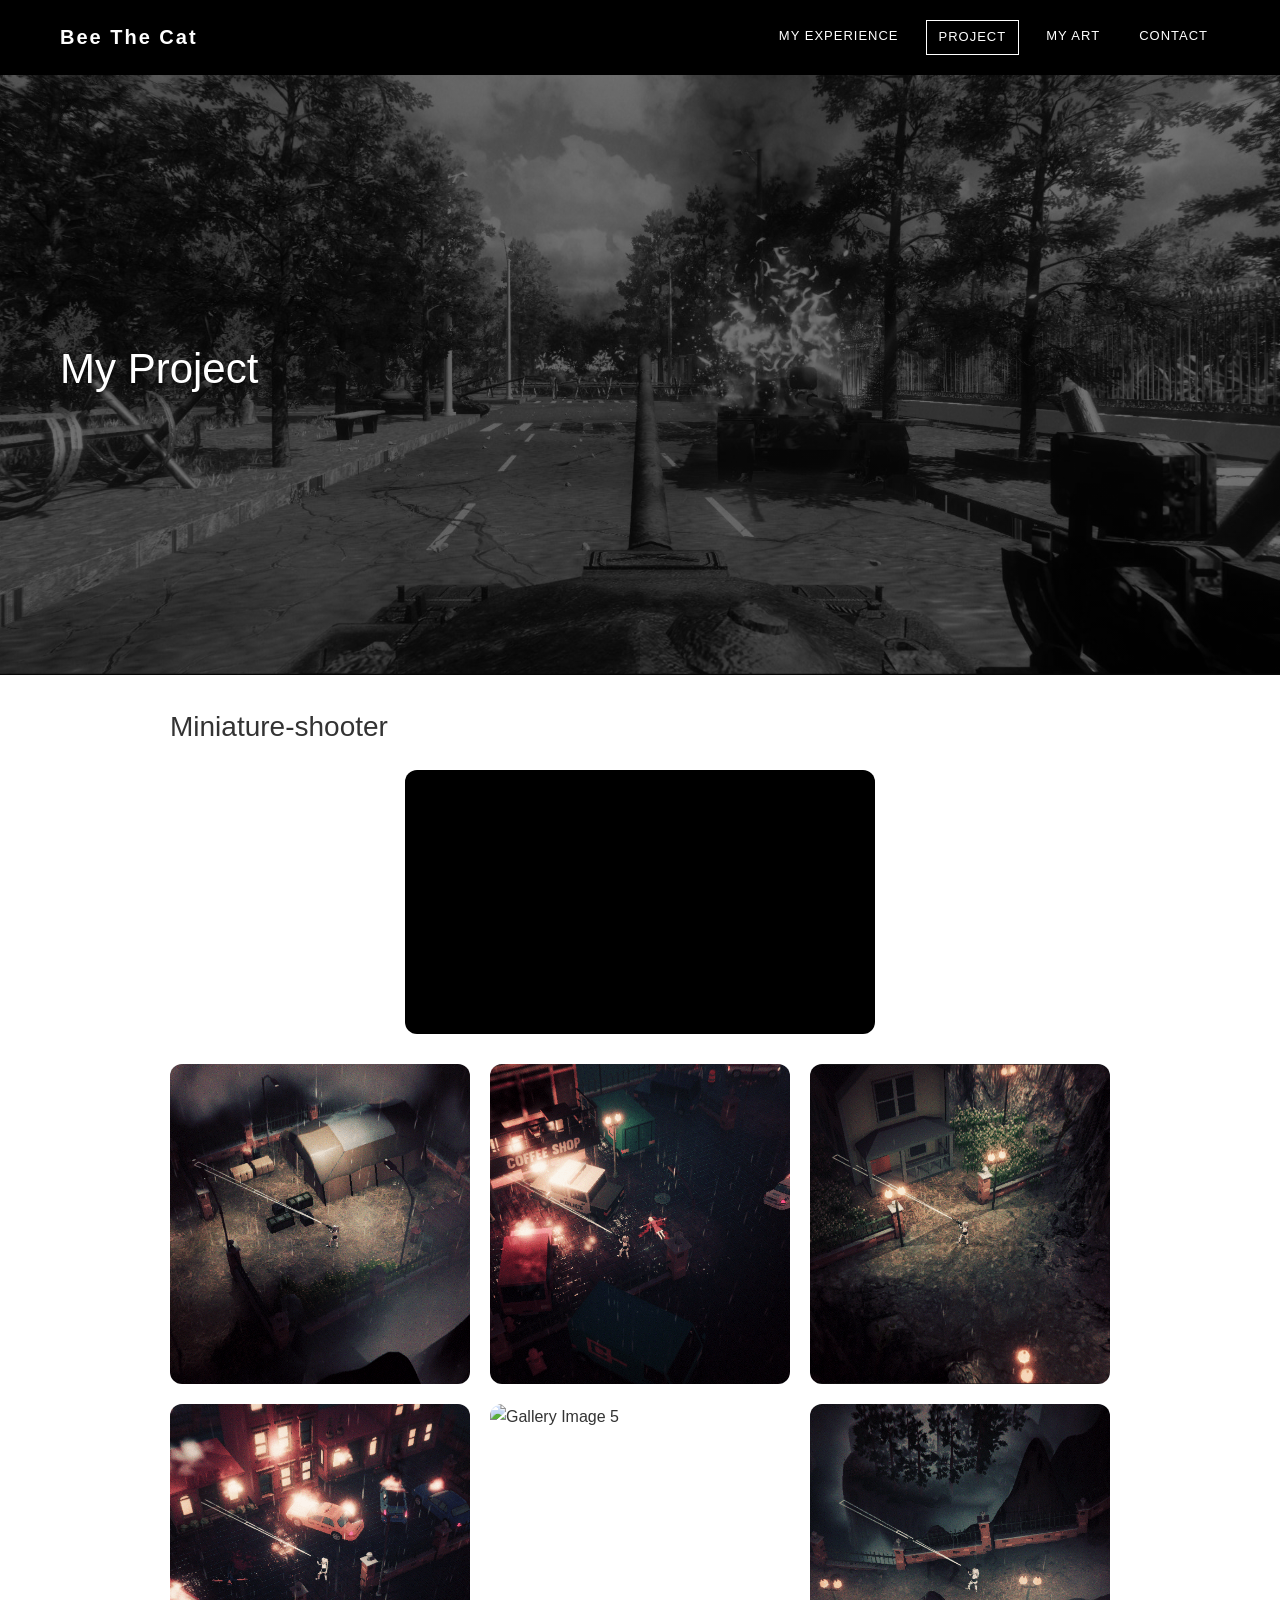
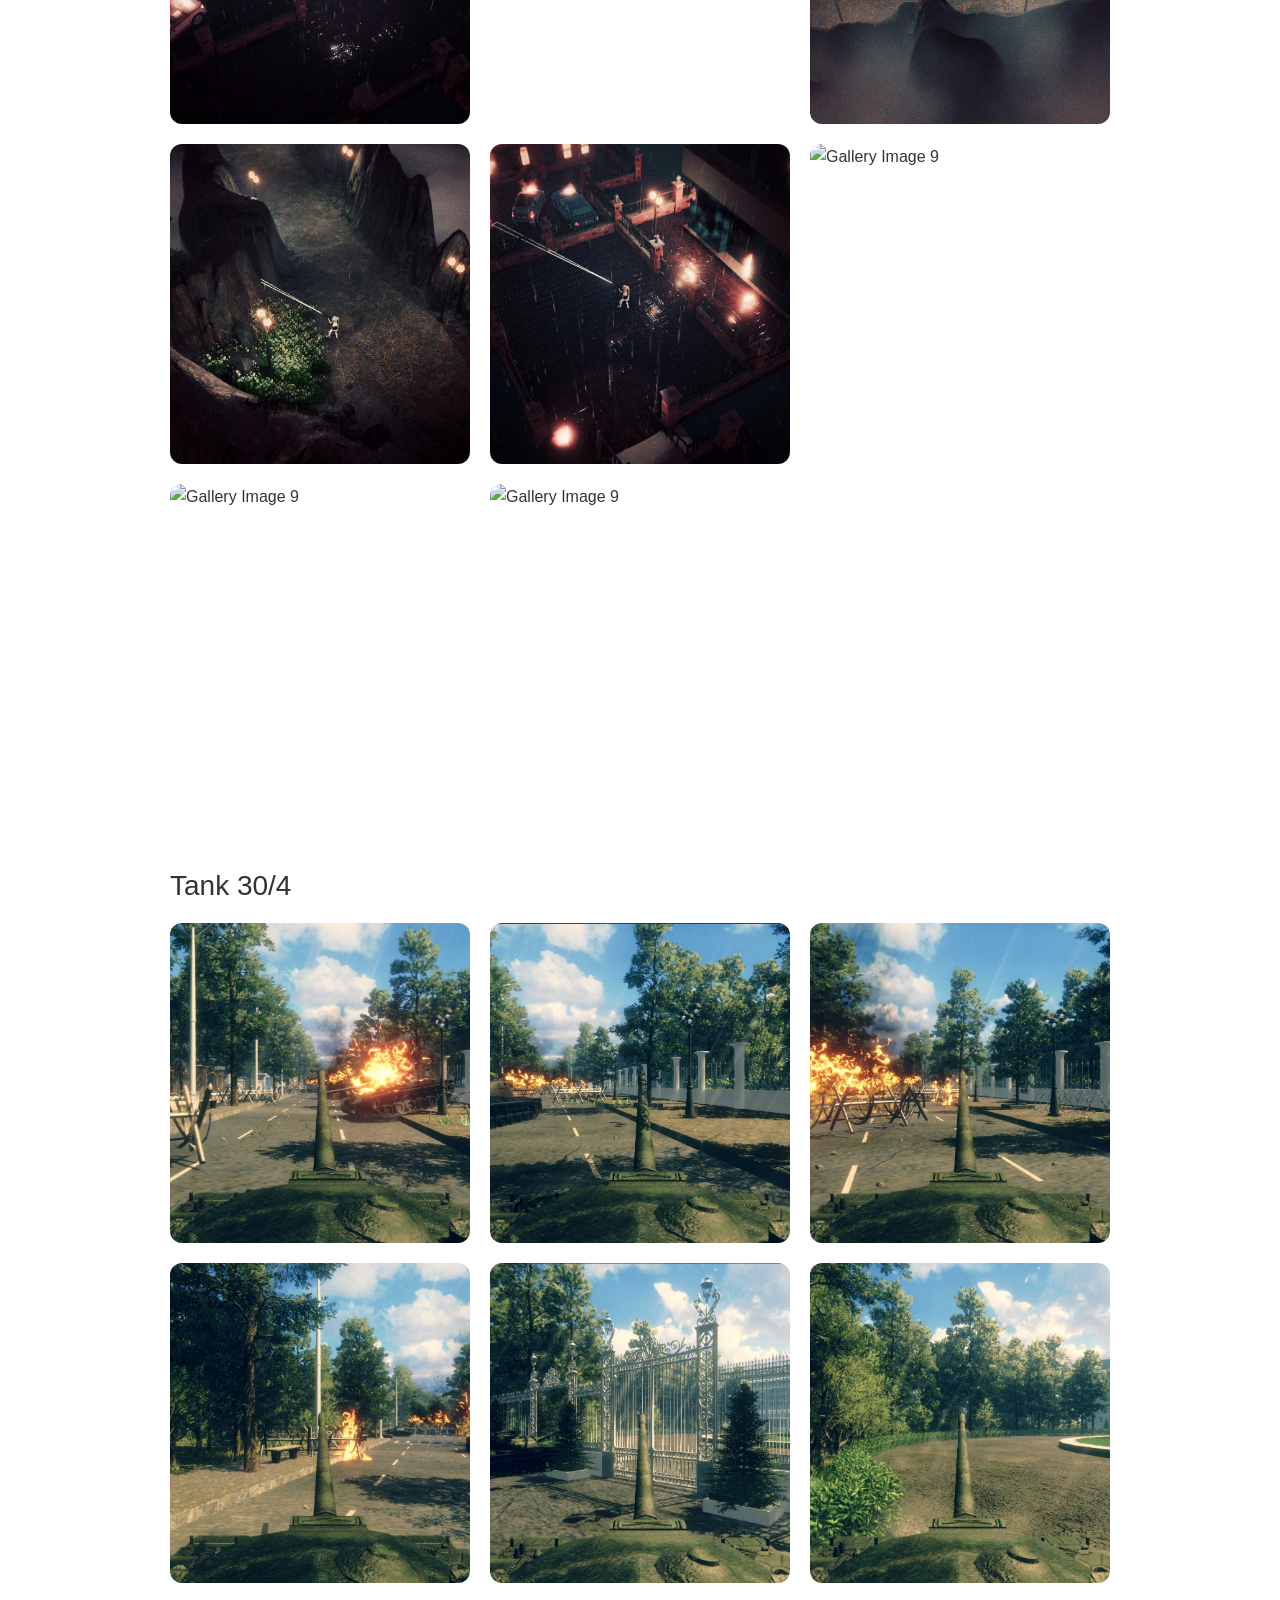
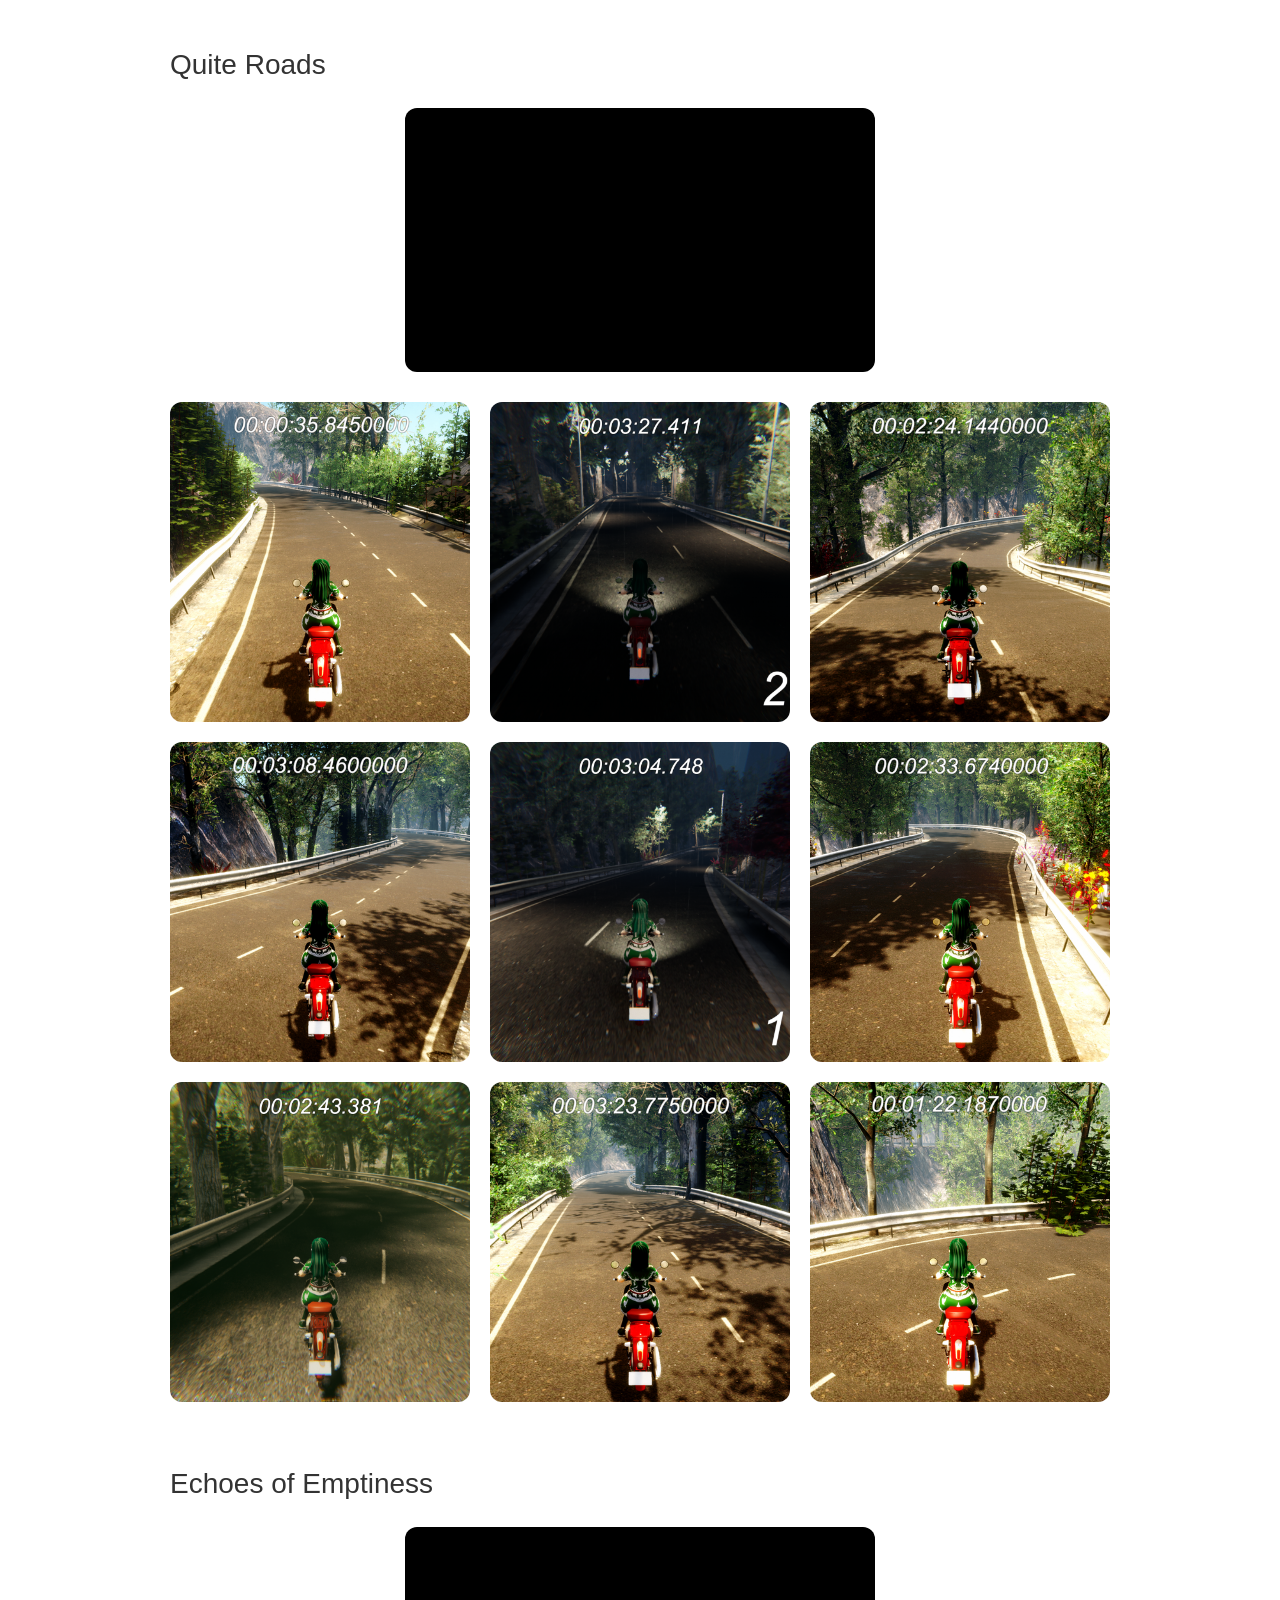
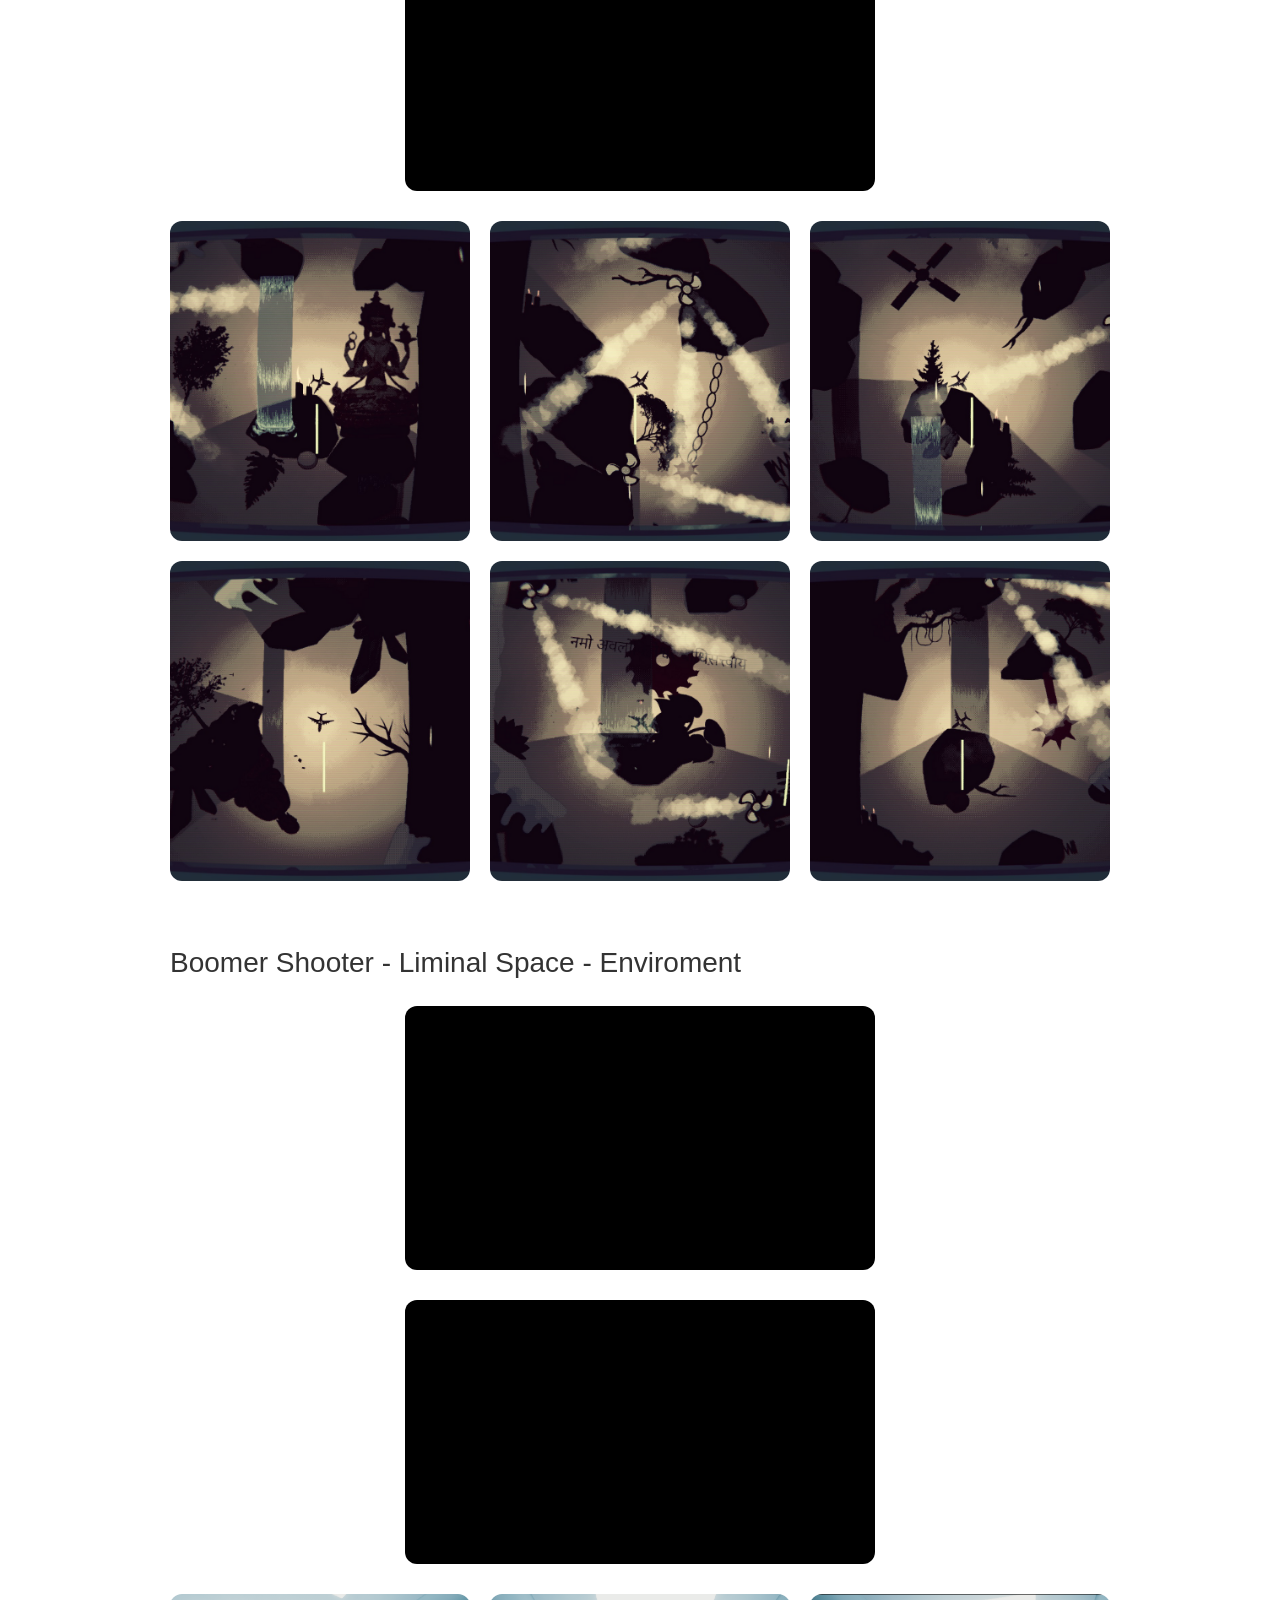
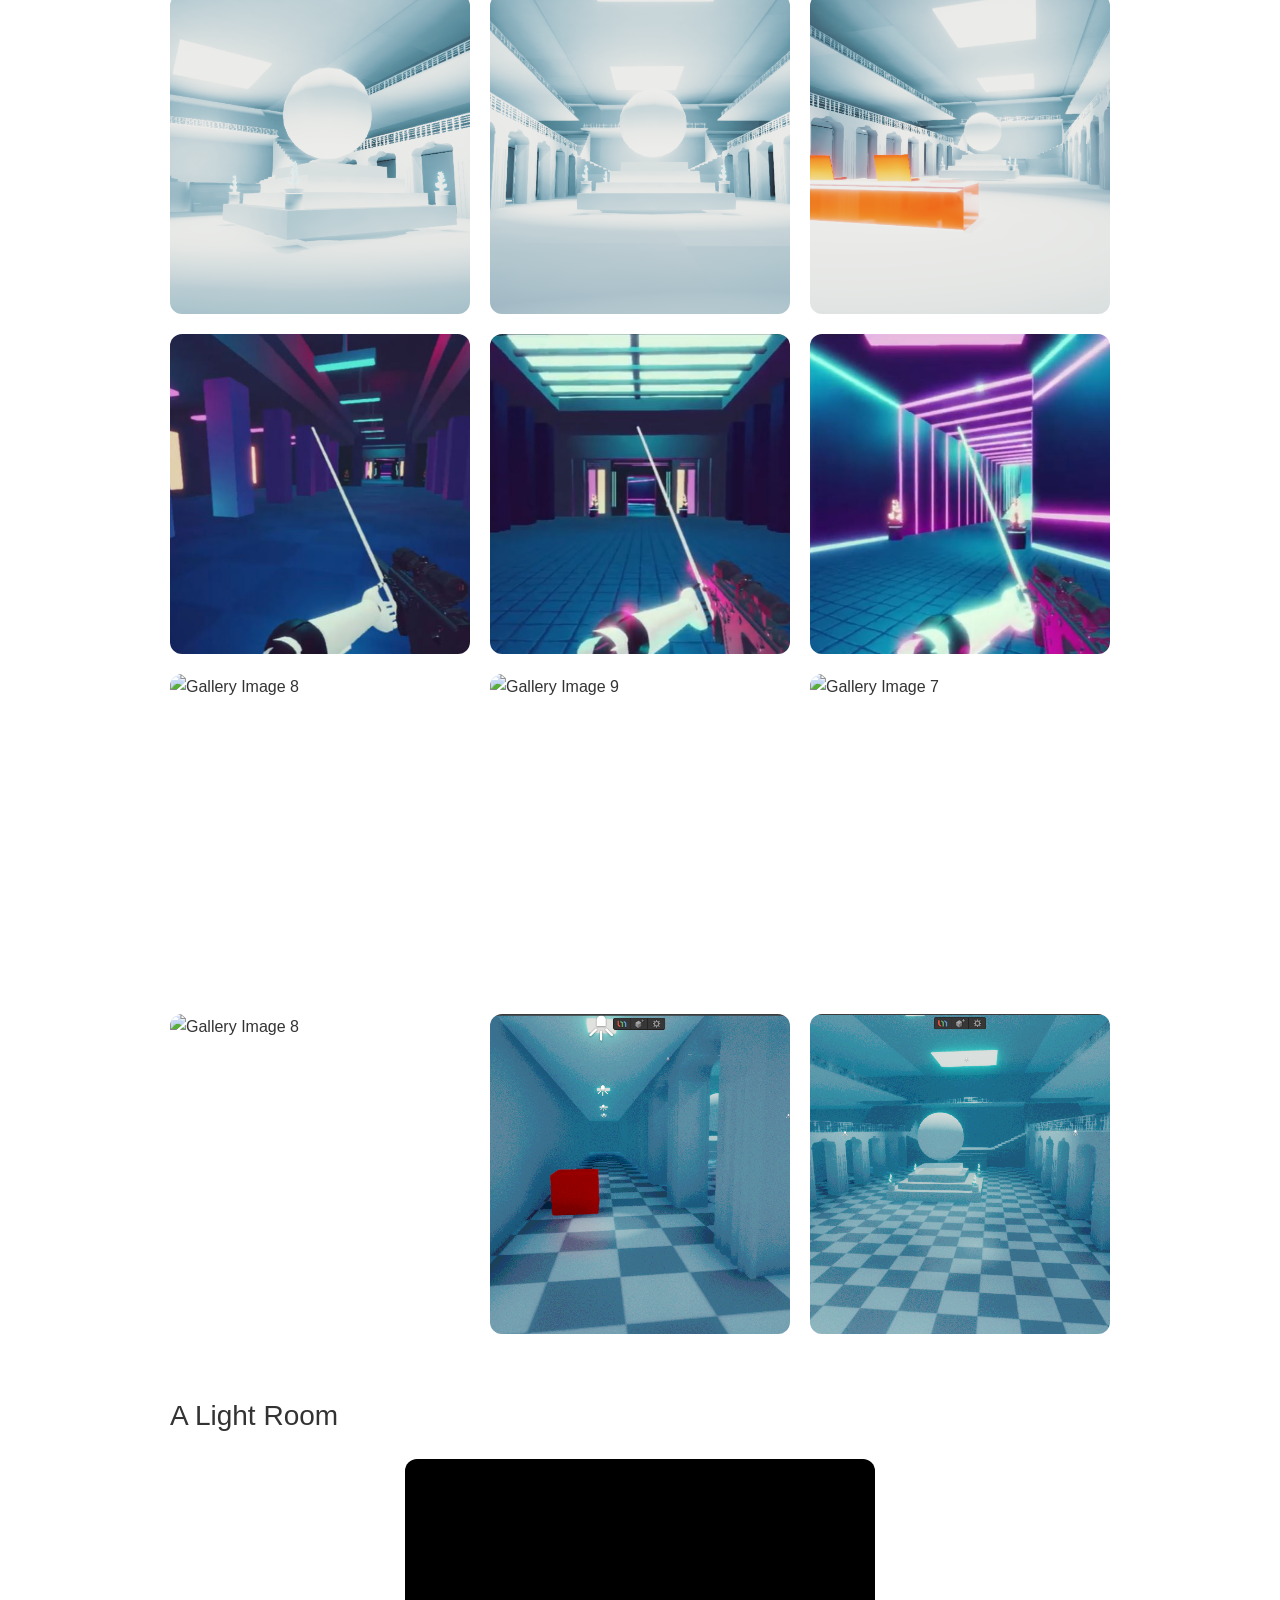
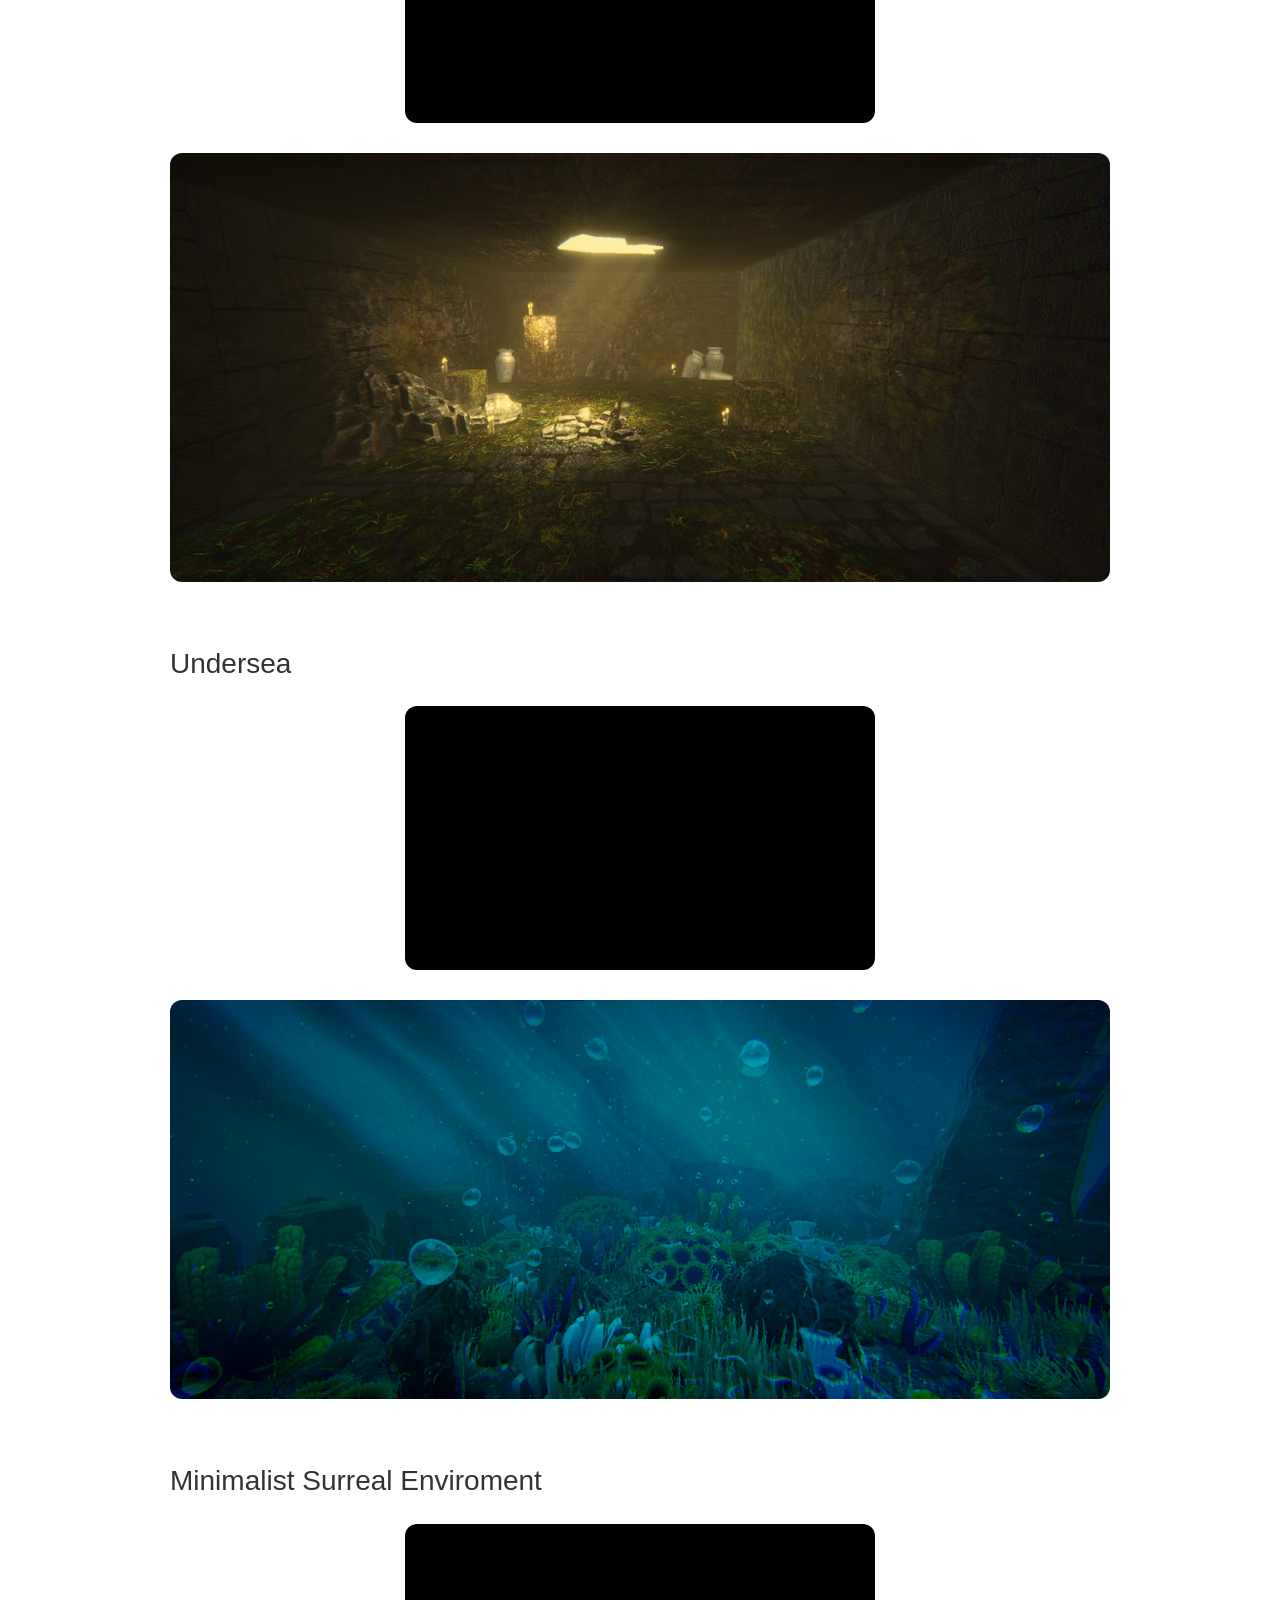
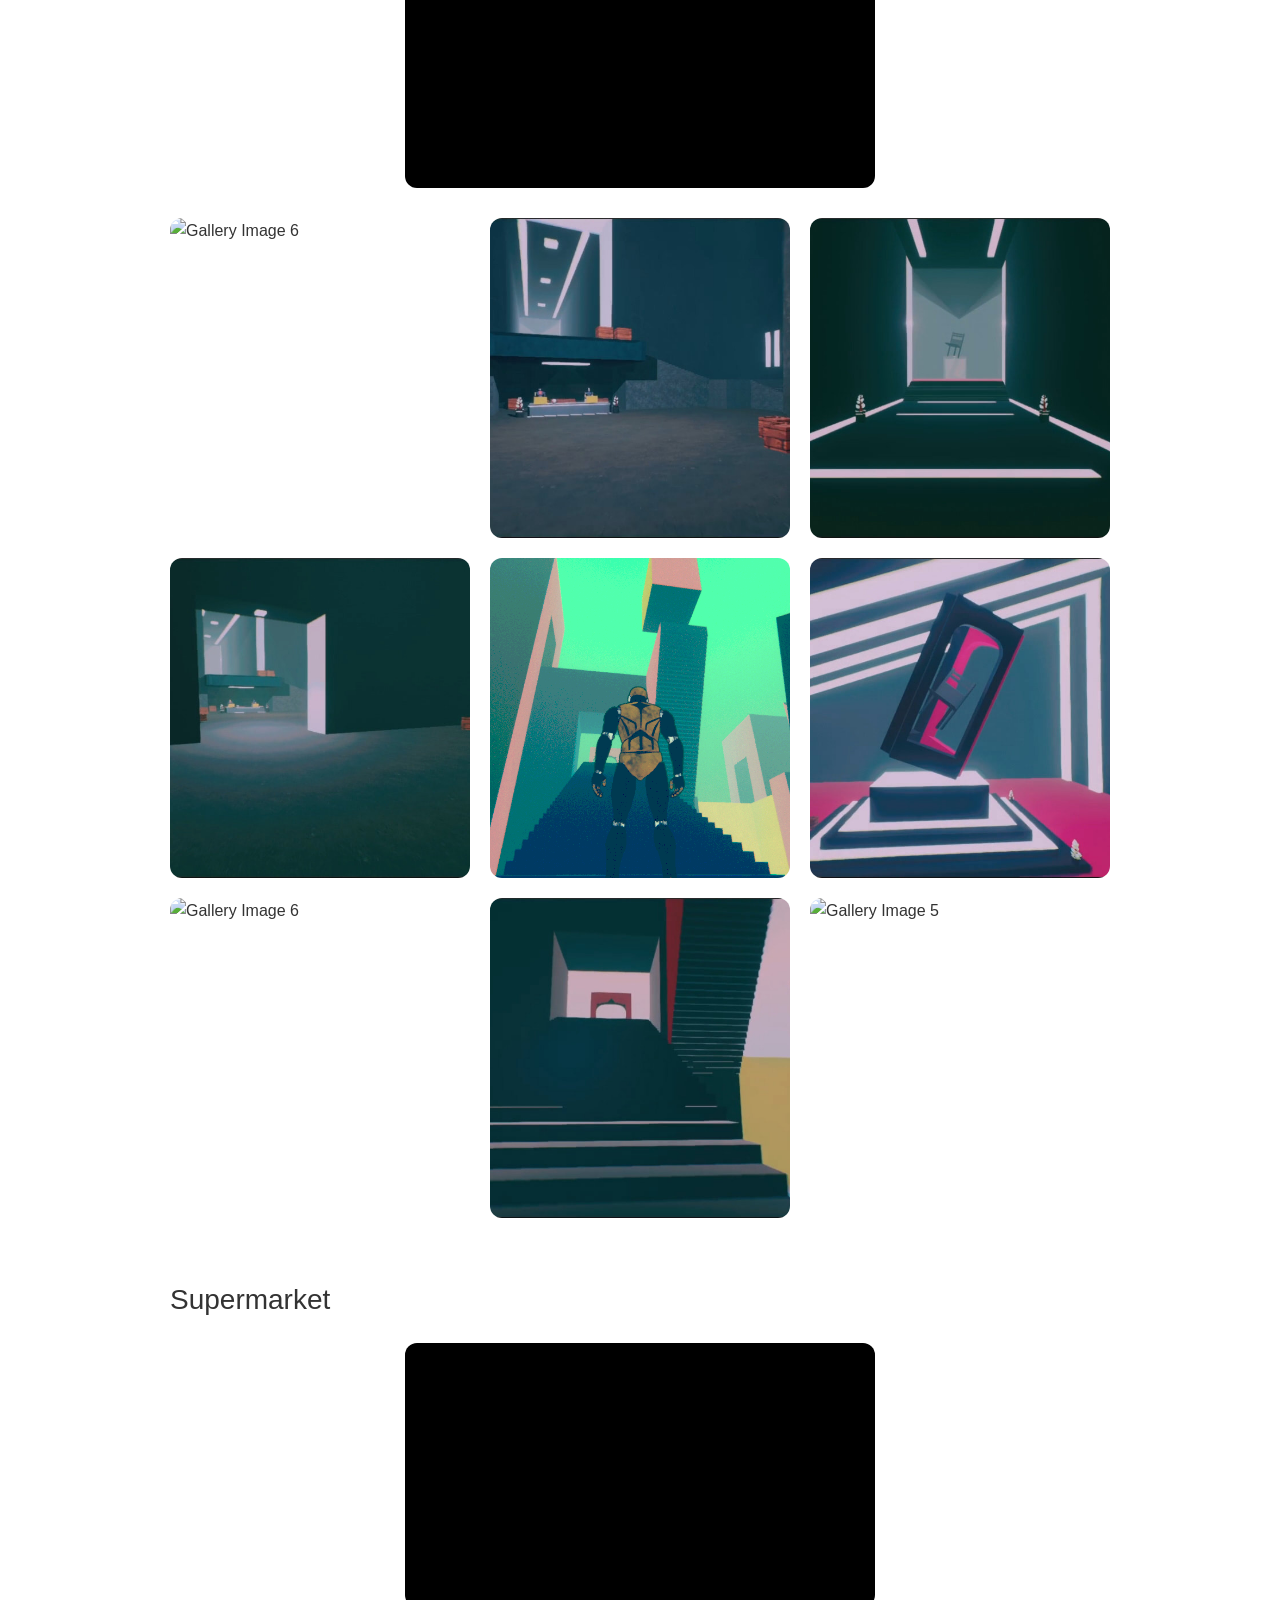
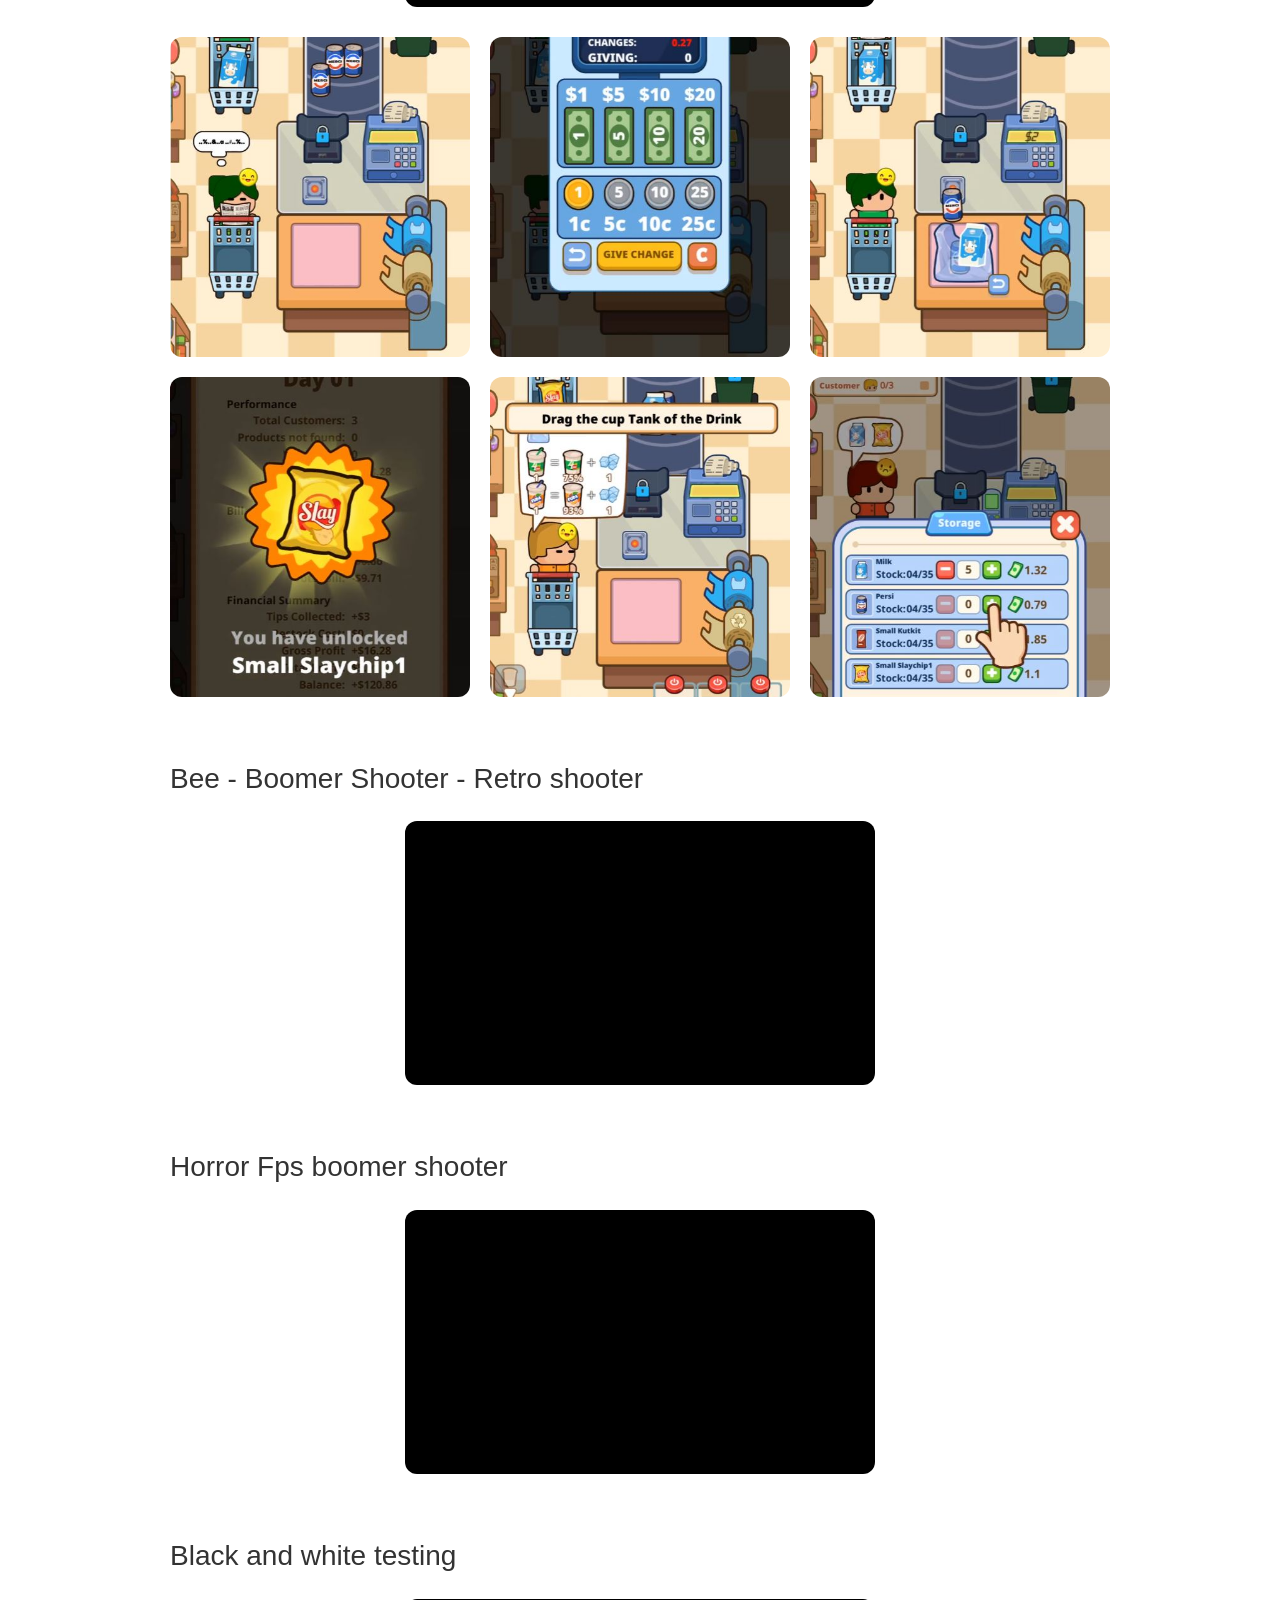
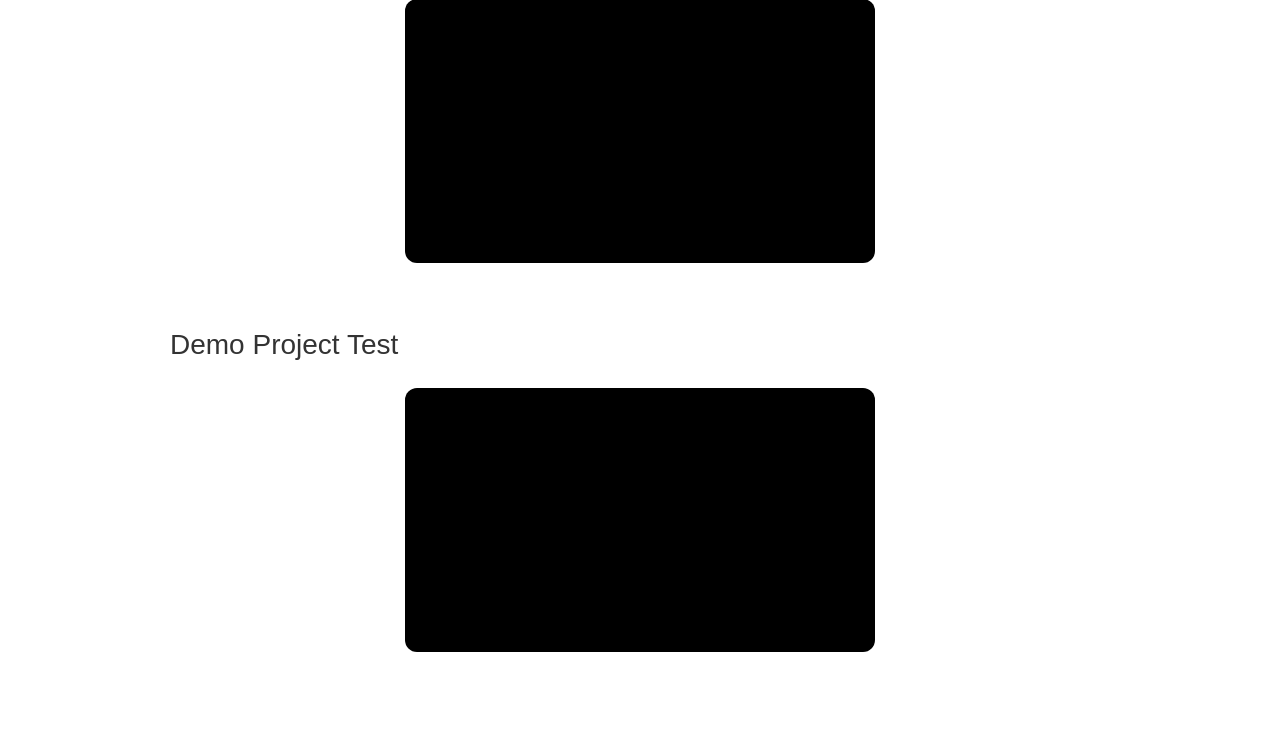
==== commit f4d76e9e: "Add files via upload" ====
--- a/project.html
+++ b/project.html
@@ -46,11 +46,18 @@
                 <img src="images/Lvl design + env/Miniature-shooter/6_orig.png" alt="Gallery Image 2">
                 <img src="images/Lvl design + env/Miniature-shooter/19_orig.png" alt="Gallery Image 3">
                 <img src="images/Lvl design + env/Miniature-shooter/12_orig.png" alt="Gallery Image 4">
-                <img src="images/Lvl design + env/Miniature-shooter/18_orig.png" alt="Gallery Image 5">
+				
+                <img src="images/Lvl design + env/Miniature-shooter/450182209_1162510258334543_6767885924614607676_n.png" alt="Gallery Image 5">
+				
                 <img src="images/Lvl design + env/Miniature-shooter/27_orig.png" alt="Gallery Image 6">
                 <img src="images/Lvl design + env/Miniature-shooter/20_orig.png" alt="Gallery Image 7">
                 <img src="images/Lvl design + env/Miniature-shooter/13_orig.png" alt="Gallery Image 8">
-                <img src="images/Lvl design + env/Miniature-shooter/26_orig.png" alt="Gallery Image 9">
+				
+                <img src="images/Lvl design + env/Miniature-shooter/450415459_365818233211608_7680396363380818509_n.png" alt="Gallery Image 9">
+				                <img src="images/Lvl design + env/Miniature-shooter/449658000_7951984808222623_4529006045162371327_n.png" alt="Gallery Image 9">
+
+                <img src="images/Lvl design + env/Miniature-shooter/429824512_936892371074055_394692638010069550_n.png" alt="Gallery Image 9">
+
             </div>
         </div>
 
@@ -126,9 +133,15 @@
                 <img src="images/Lvl design + env/Boomer Shooter -  Liminal Space - Enviroment/1.JPG" alt="Gallery Image 4">
                 <img src="images/Lvl design + env/Boomer Shooter -  Liminal Space - Enviroment/2.JPG" alt="Gallery Image 5">
                 <img src="images/Lvl design + env/Boomer Shooter -  Liminal Space - Enviroment/3.JPG" alt="Gallery Image 6">
-                <img src="images/Lvl design + env/Boomer Shooter -  Liminal Space - Enviroment/capture-4-2-orig_orig.png" alt="Gallery Image 7">
-                <img src="images/Lvl design + env/Boomer Shooter -  Liminal Space - Enviroment/capture-2-2-orig_orig.png" alt="Gallery Image 8">
-                <img src="images/Lvl design + env/Boomer Shooter -  Liminal Space - Enviroment/capture-2-orig_orig.png" alt="Gallery Image 9">
+				
+				                <img src="images/Lvl design + env/Boomer Shooter -  Liminal Space - Enviroment/448724888_796272546020545_3519994613626830385_n.png" alt="Gallery Image 8">
+                <img src="images/Lvl design + env/Boomer Shooter -  Liminal Space - Enviroment/451243661_1019975529726568_3347992037893008560_n.png" alt="Gallery Image 9">
+                <img src="images/Lvl design + env/Boomer Shooter -  Liminal Space - Enviroment/451040848_431764799865486_7916061357171834316_n.png" alt="Gallery Image 7">
+				
+				<img src="images/Lvl design + env/Boomer Shooter -  Liminal Space - Enviroment/450434454_375916712185055_2962300048195343109_n.png" alt="Gallery Image 8">
+                <img src="images/Lvl design + env/Boomer Shooter -  Liminal Space - Enviroment/capture-1-2-orig_orig.png" alt="Gallery Image 9">
+                <img src="images/Lvl design + env/Boomer Shooter -  Liminal Space - Enviroment/capture-3-2-orig_orig.png" alt="Gallery Image 7">
+				
             </div>
         </div>
 
@@ -163,12 +176,19 @@
             </div>
 			
             <div class="gallery-grid">
+				<img src="images/Lvl design + env/Minimalist Surreal Enviroment/449050200_1193426301691931_749990698357155581_n.png" alt="Gallery Image 6">
+
                 <img src="images/Lvl design + env/Minimalist Surreal Enviroment/37_orig.jpg" alt="Gallery Image 1">
                 <img src="images/Lvl design + env/Minimalist Surreal Enviroment/40_orig.jpg" alt="Gallery Image 2">
+
                 <img src="images/Lvl design + env/Minimalist Surreal Enviroment/36_orig.jpg" alt="Gallery Image 3">
                 <img src="images/Lvl design + env/Minimalist Surreal Enviroment/33_orig.png" alt="Gallery Image 4">
                 <img src="images/Lvl design + env/Minimalist Surreal Enviroment/43_orig.jpg" alt="Gallery Image 5">
-                <img src="images/Lvl design + env/Minimalist Surreal Enviroment/45_orig.jpg" alt="Gallery Image 6">
+                <img src="images/Lvl design + env/Minimalist Surreal Enviroment/449402732_1356584829078283_7999182585309406375_n.png" alt="Gallery Image 6">
+				
+				<img src="images/Lvl design + env/Minimalist Surreal Enviroment/45_orig.jpg" alt="Gallery Image 4">
+                <img src="images/Lvl design + env/Minimalist Surreal Enviroment/448875307_992159278899502_5918731443380256313_n.png" alt="Gallery Image 5">
+				
             </div>
         </div>
 		
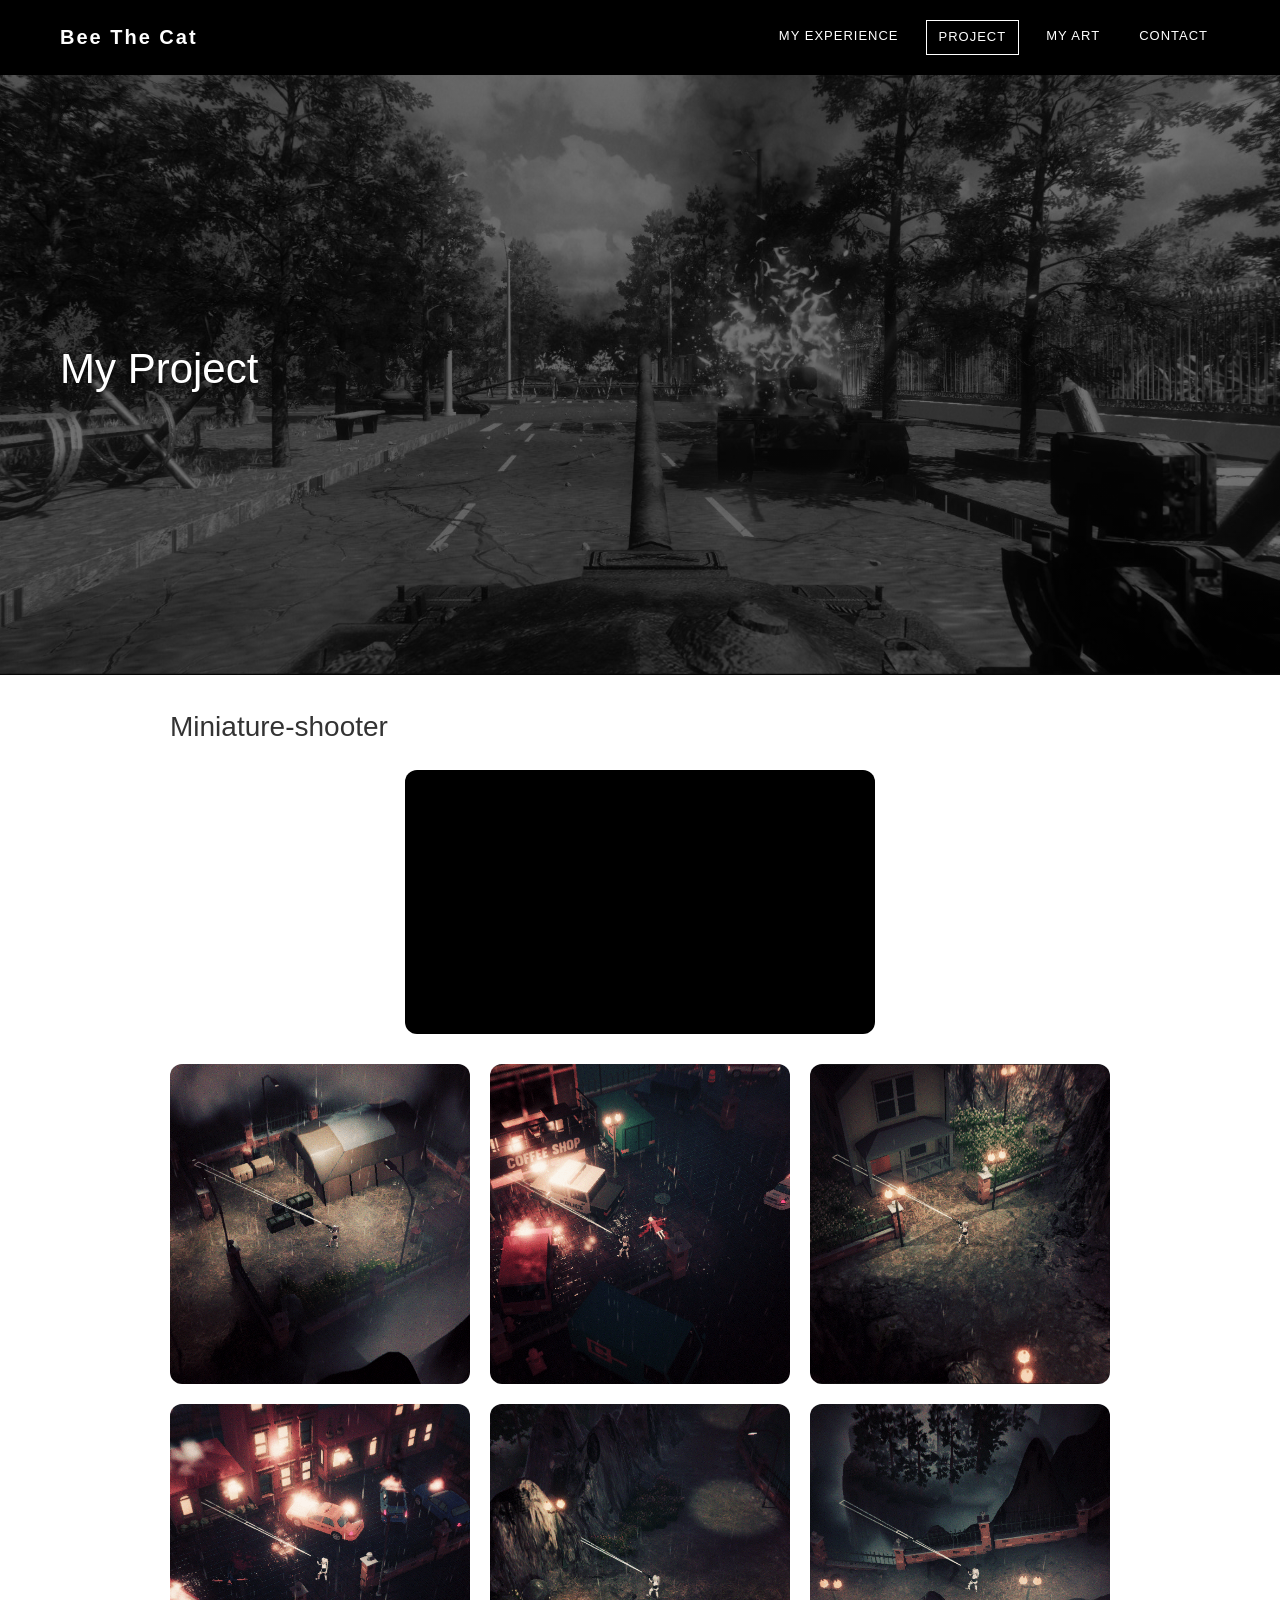
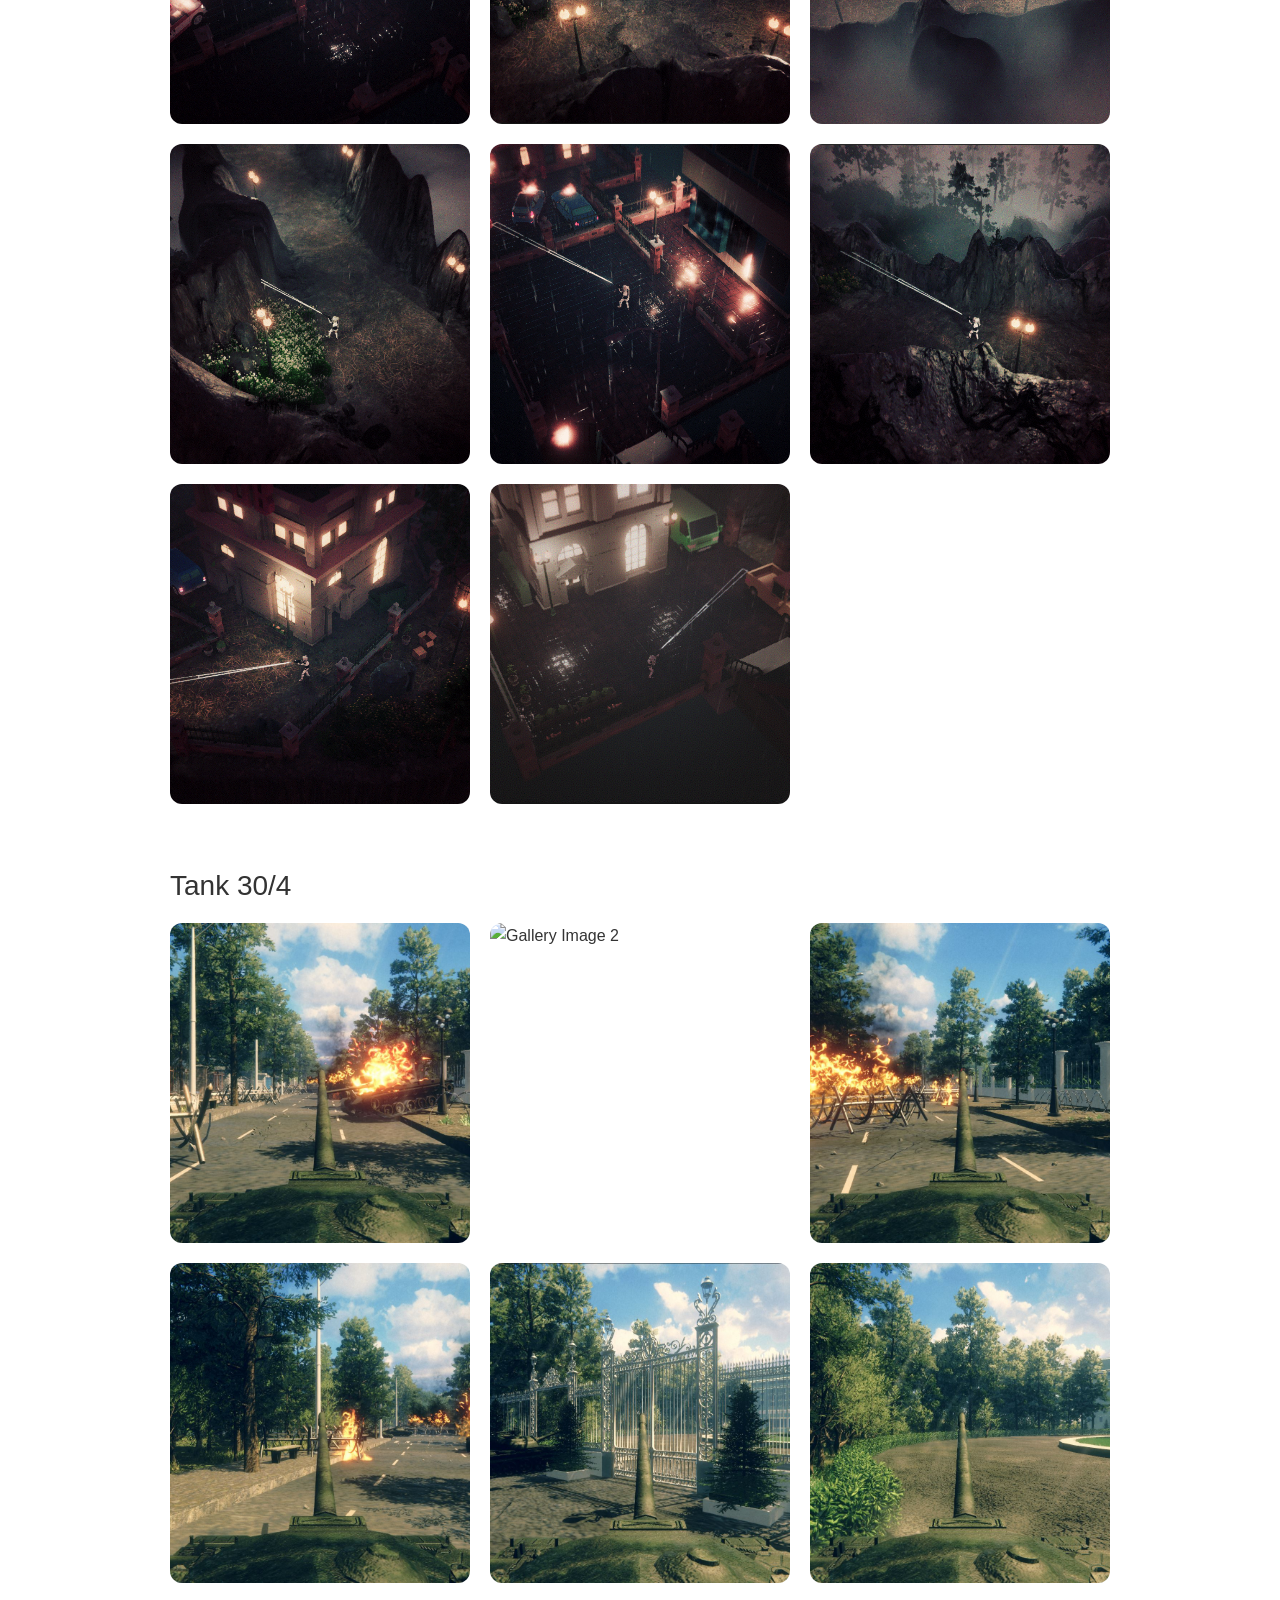
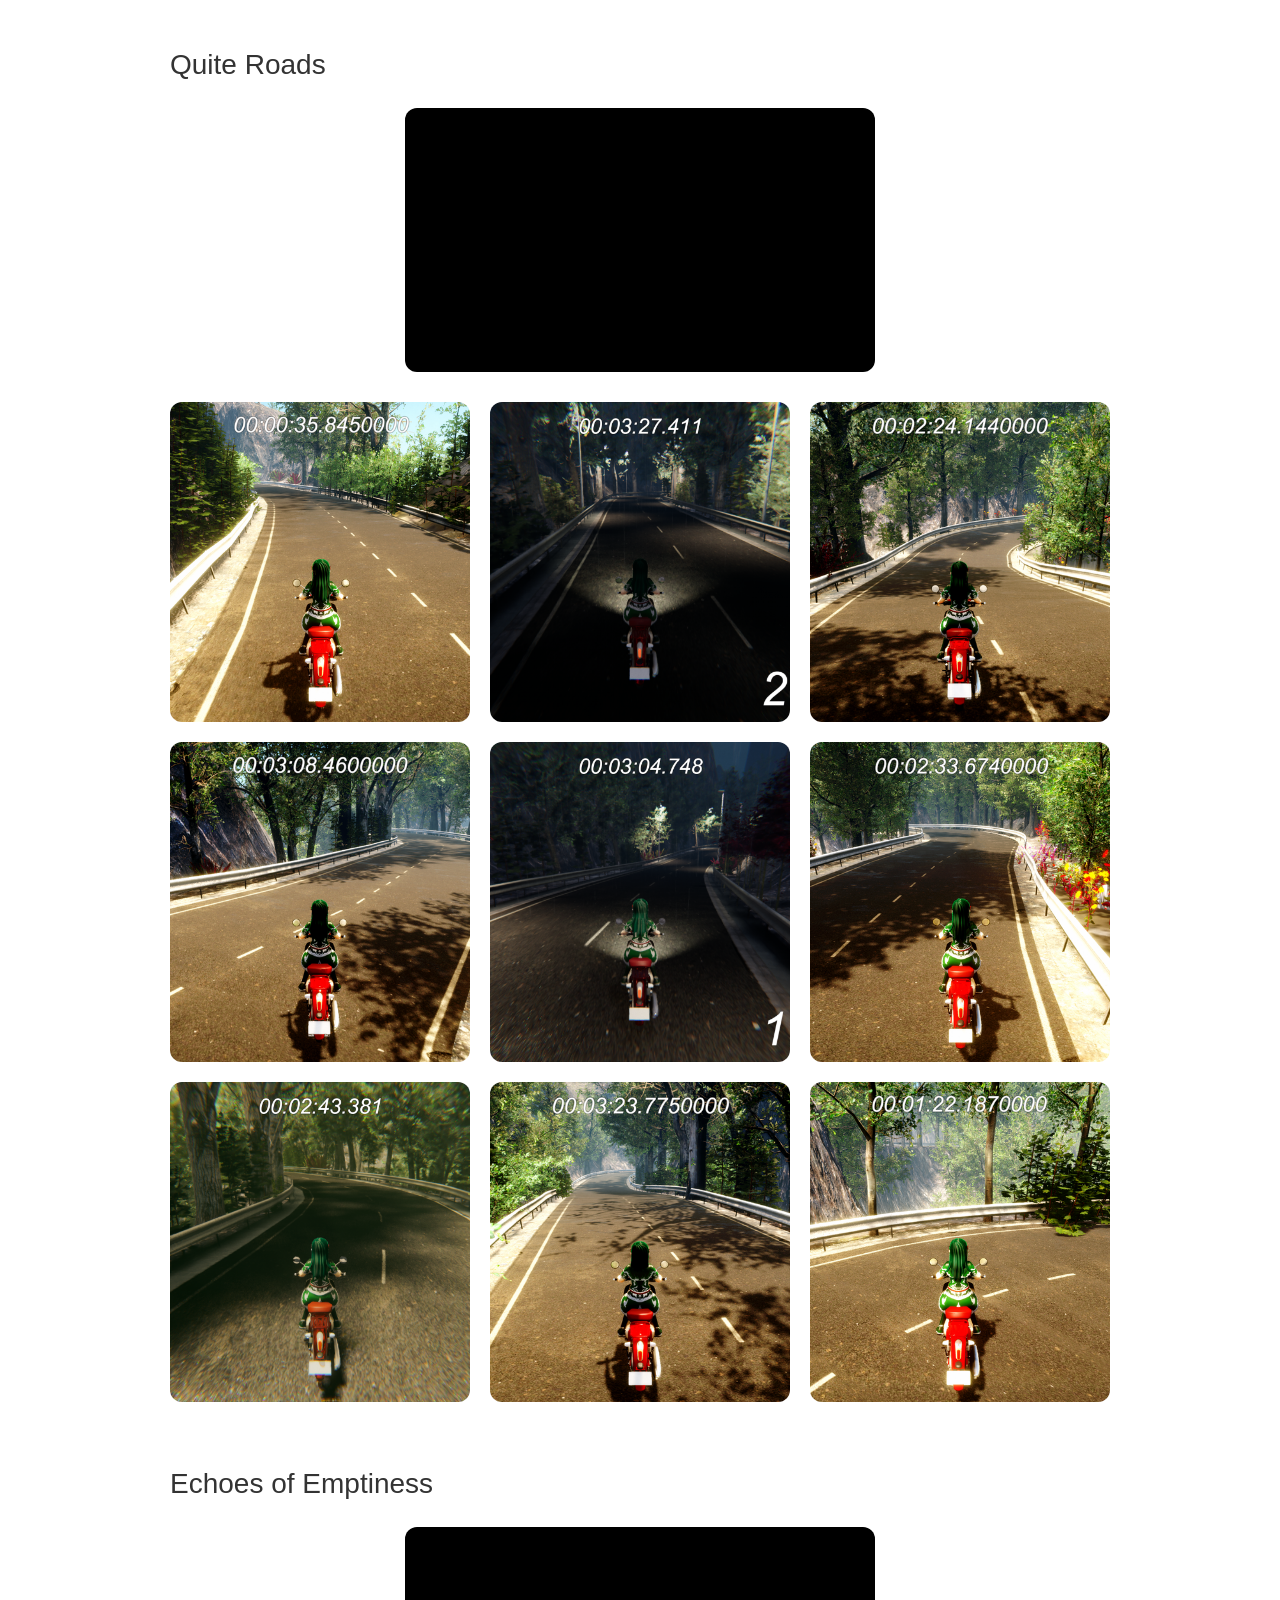
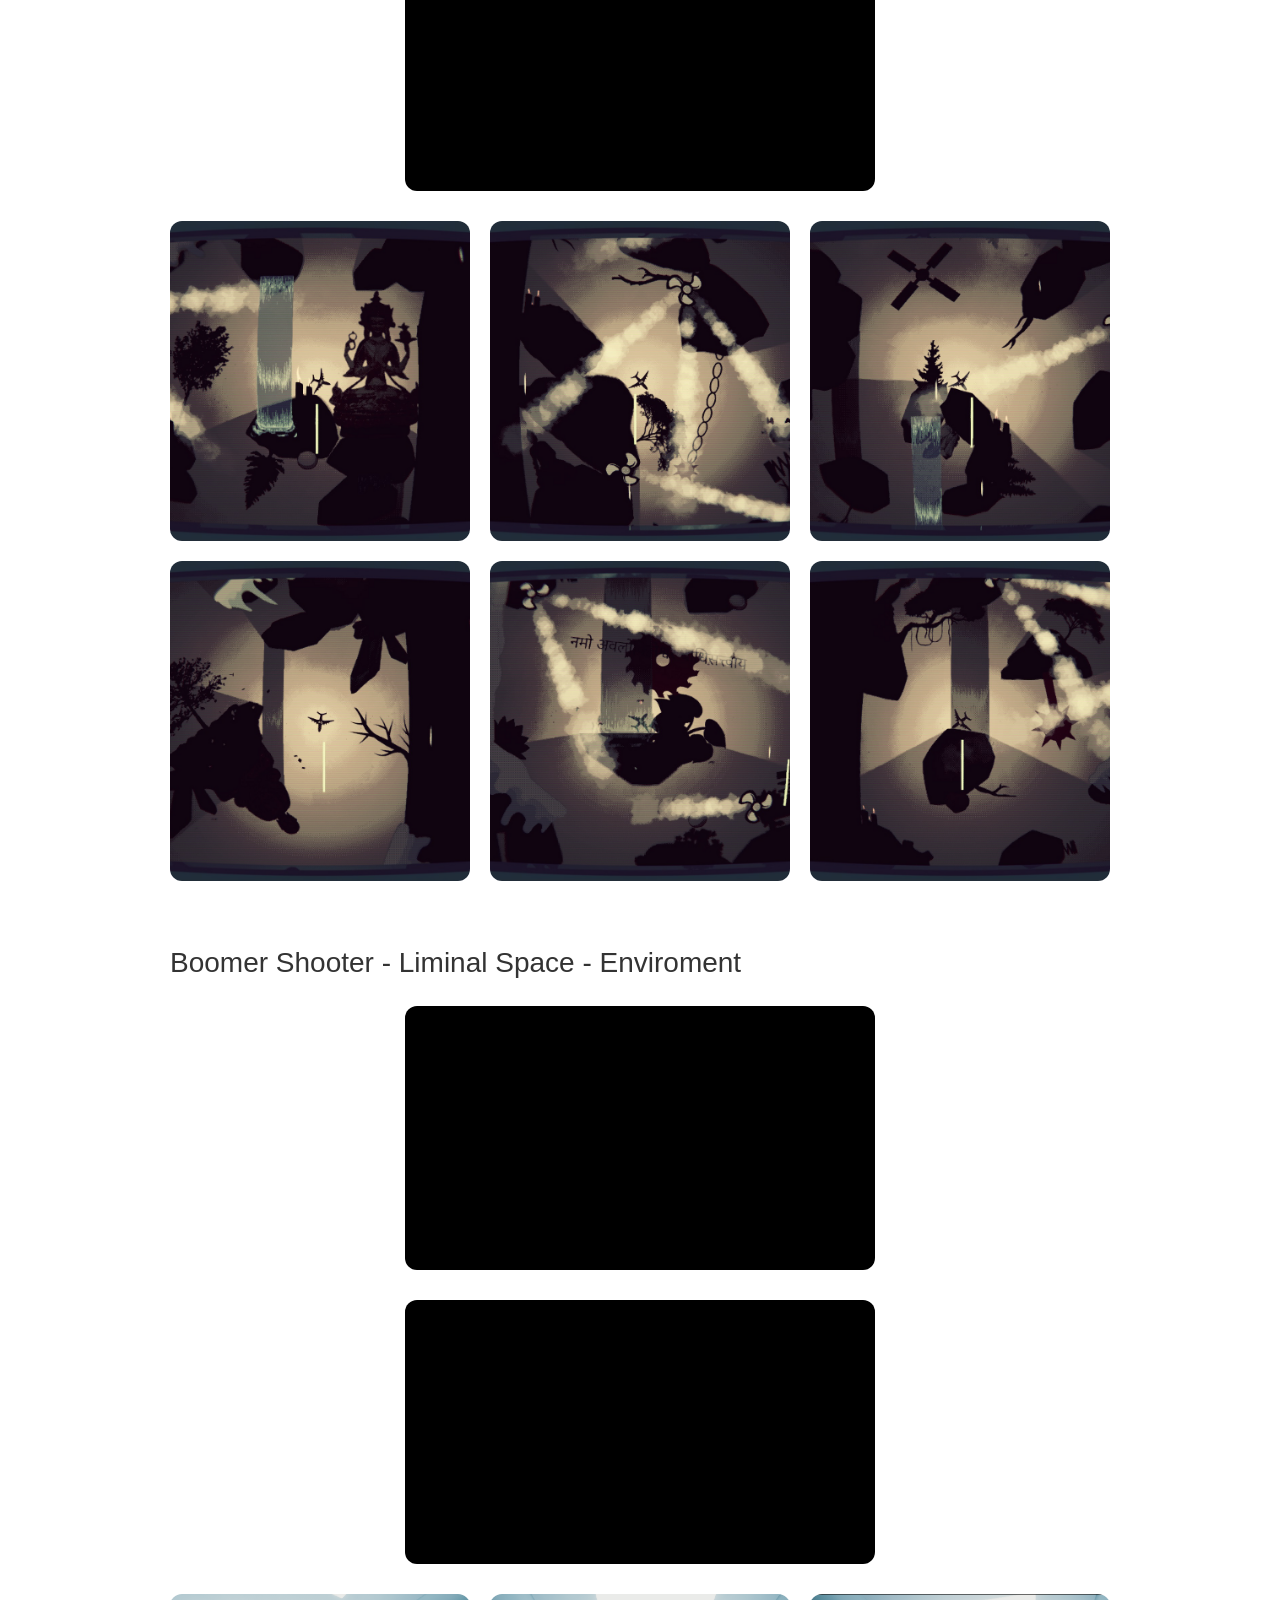
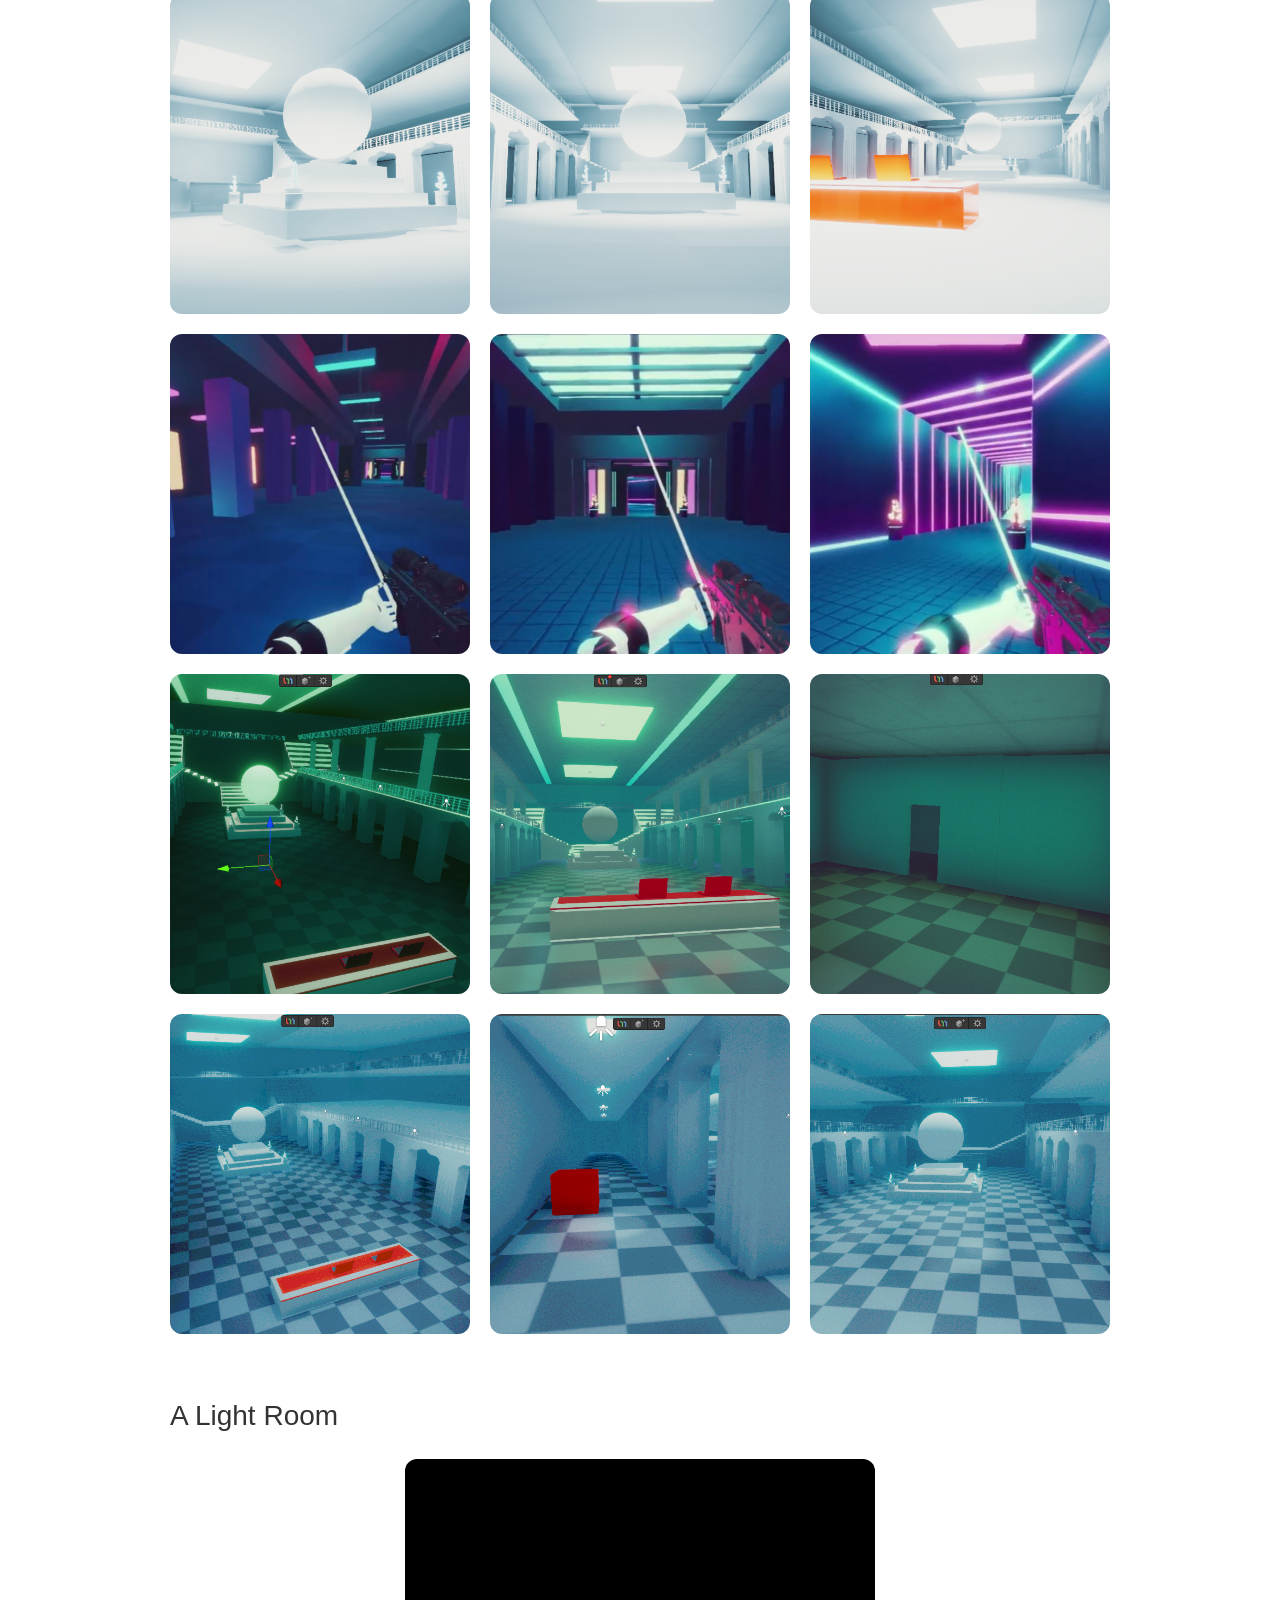
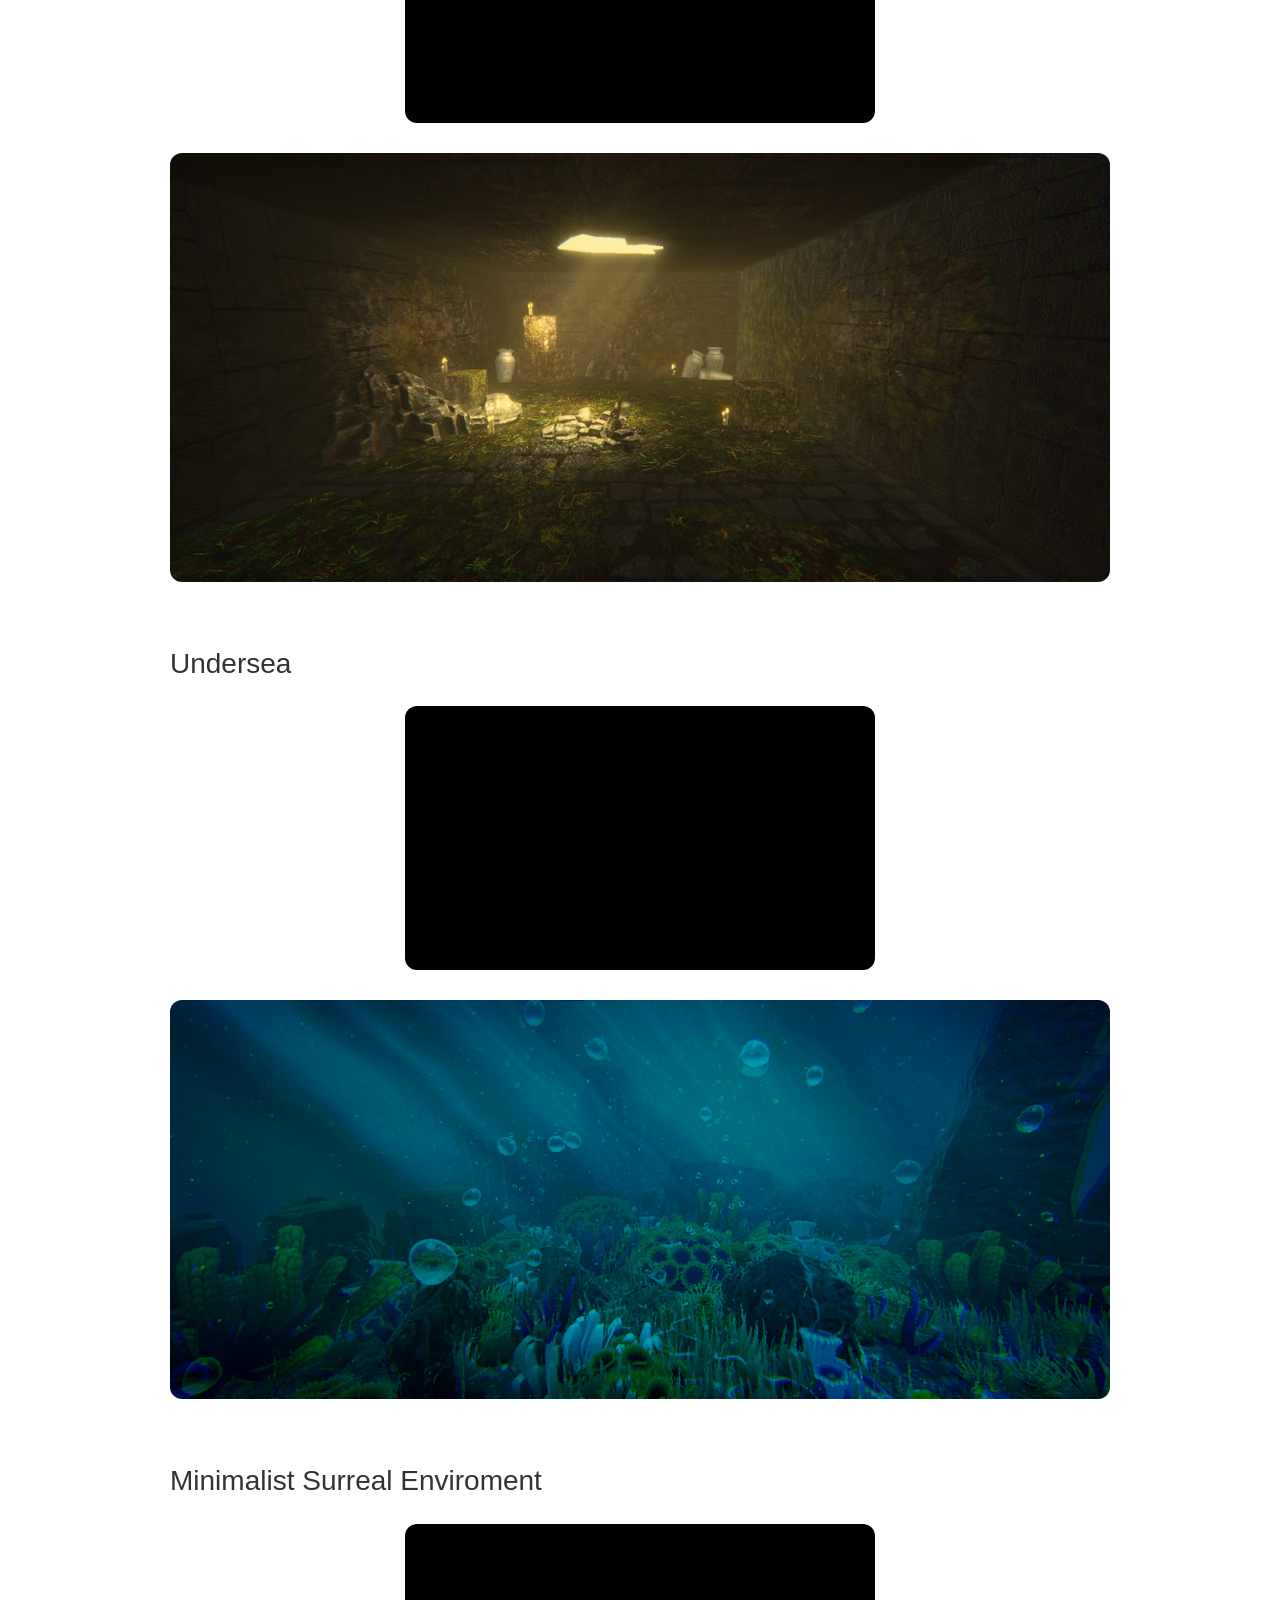
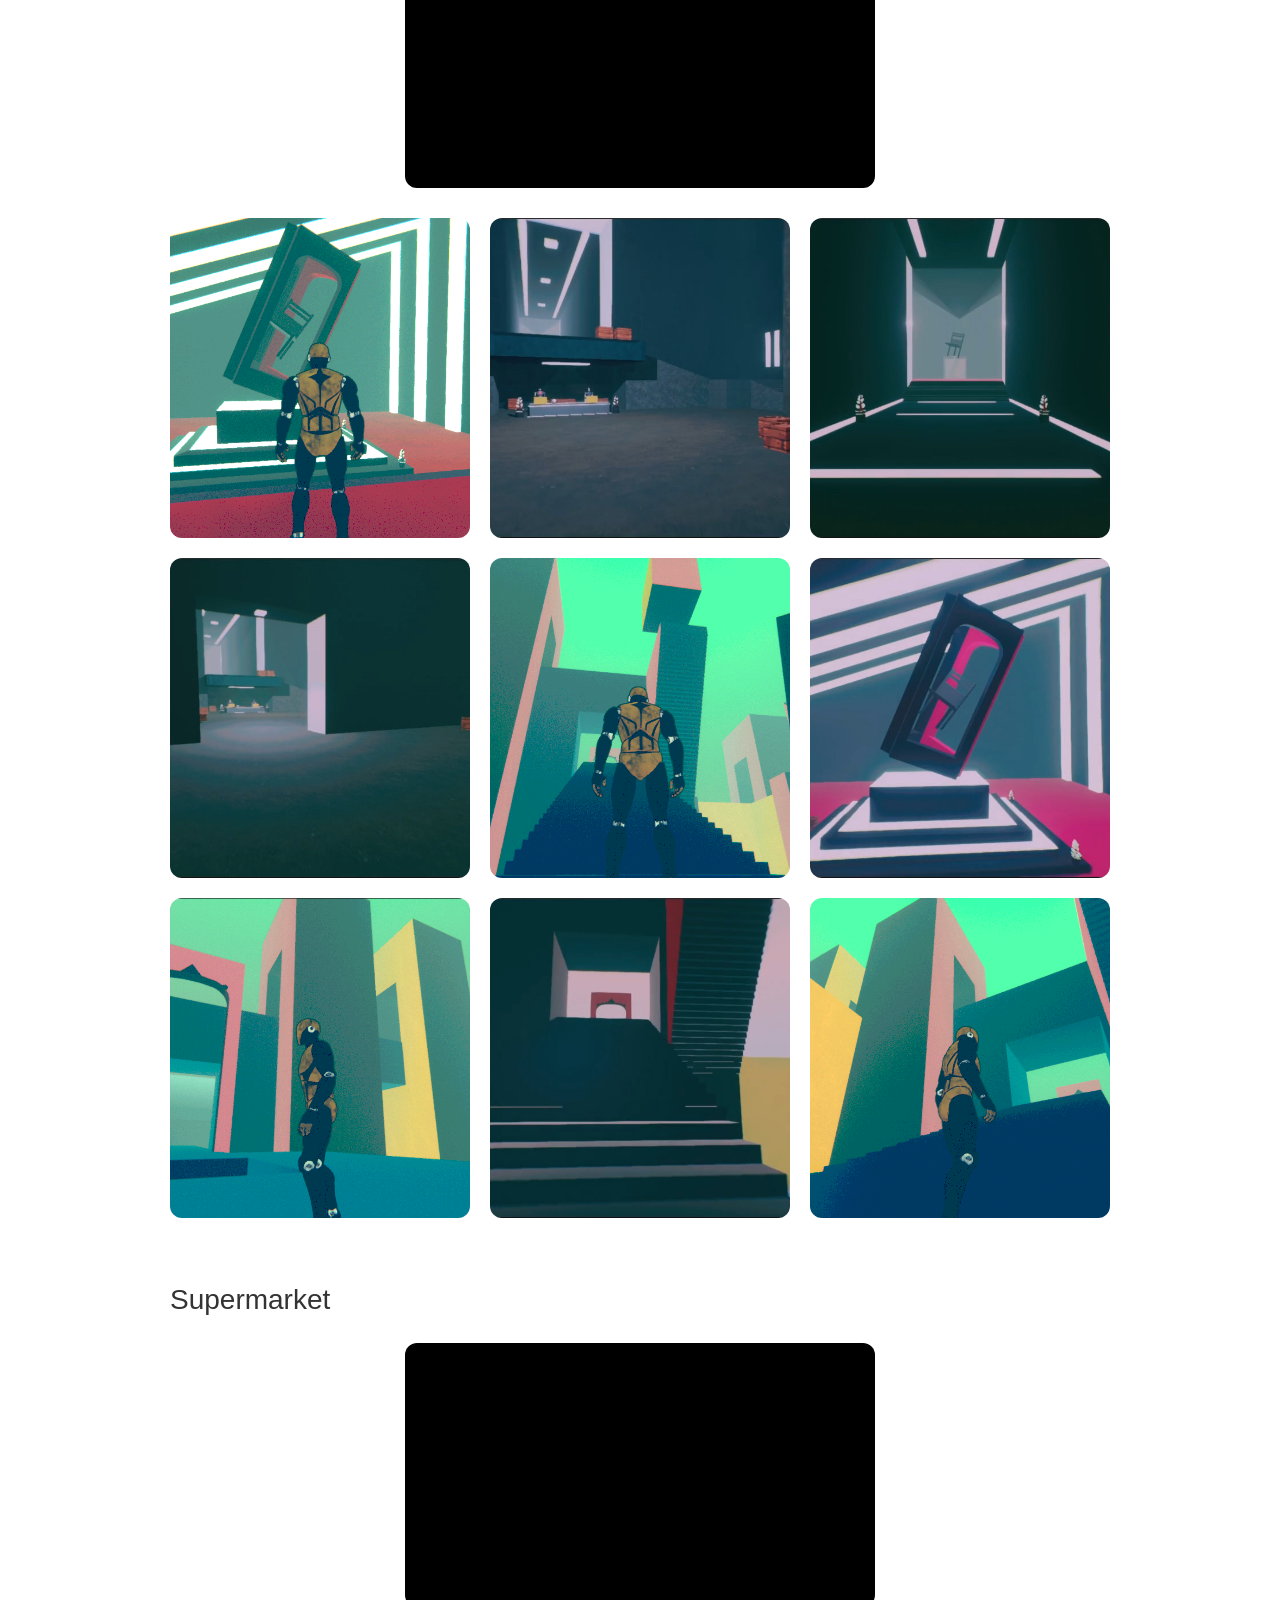
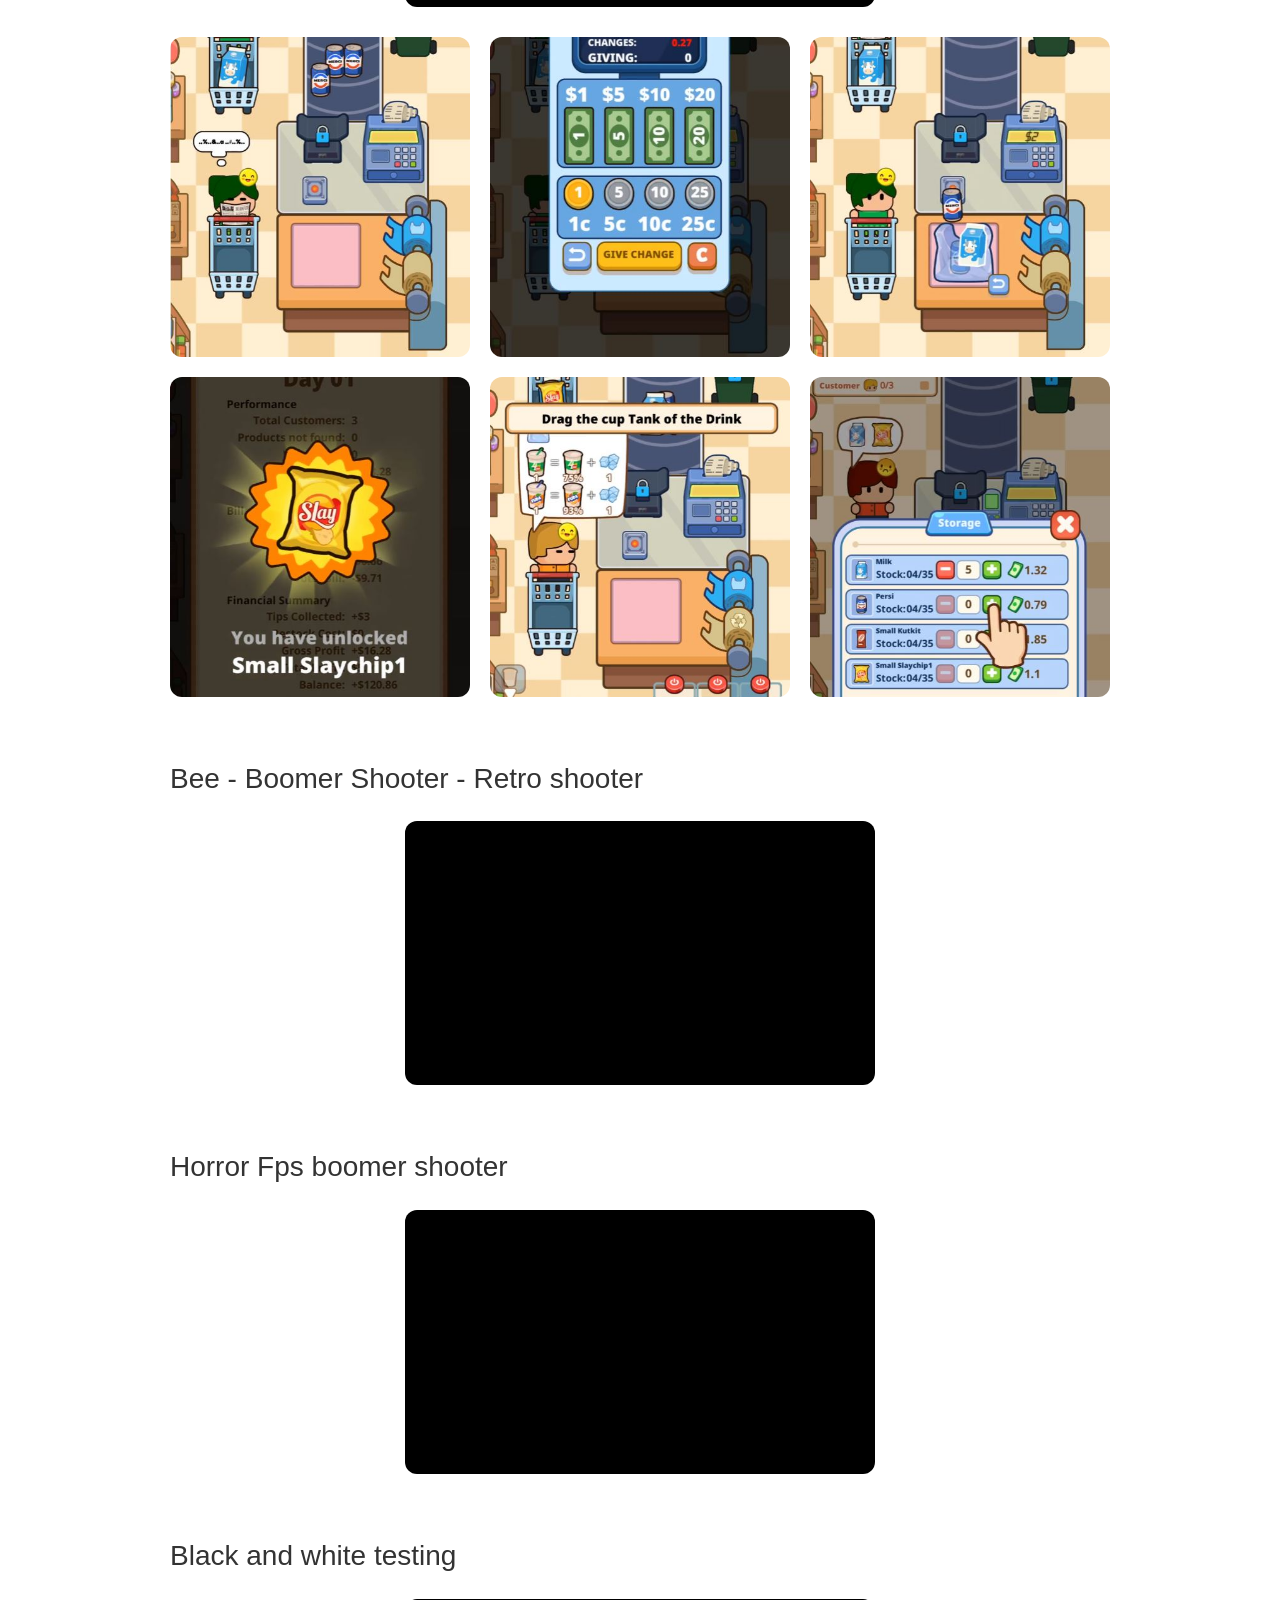
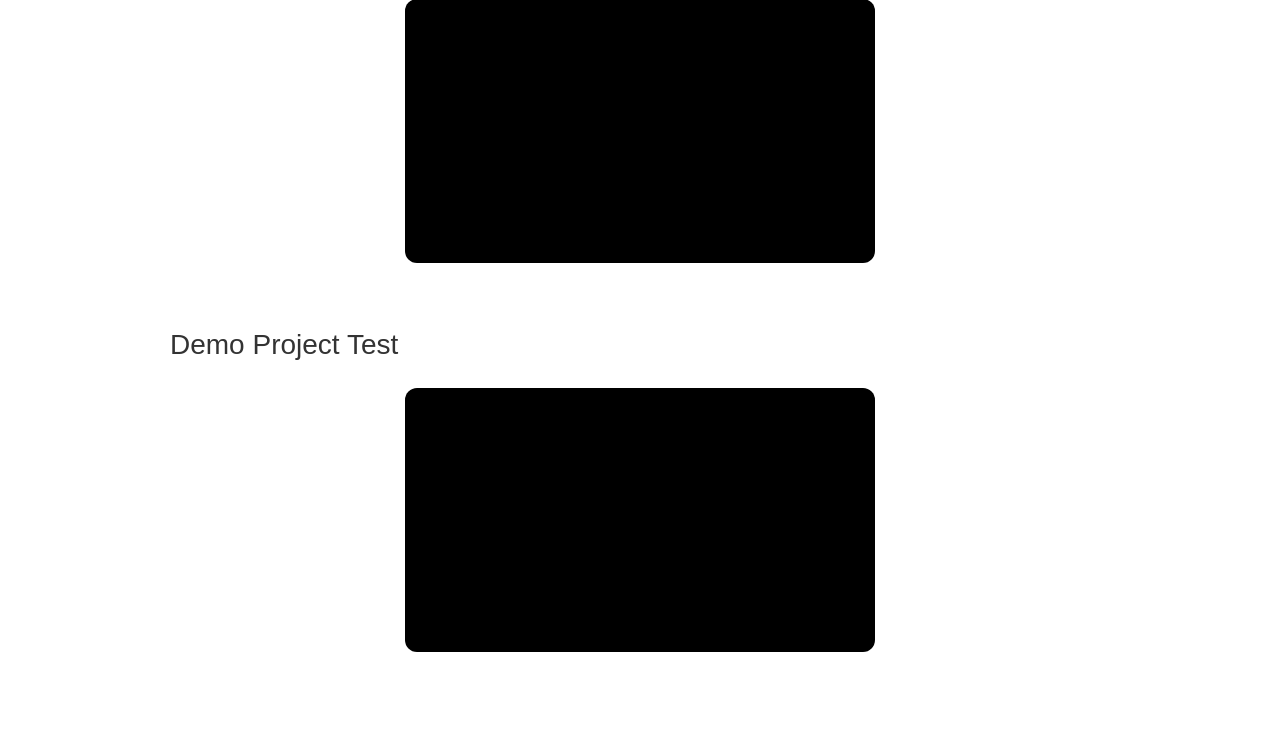
==== commit 6d771002: "Add files via upload" ====
--- a/project.html
+++ b/project.html
@@ -66,7 +66,7 @@
             <h2>Tank 30/4</h2>
             <div class="gallery-grid">
                 <img src="images/Lvl design + env/Tank/1.JPG" alt="Gallery Image 1">
-                <img src="images/Lvl design + env/Tank/3.JPG" alt="Gallery Image 2">
+                <img src="images/Lvl design + env/Tank/11112.JPG" alt="Gallery Image 2">
                 <img src="images/Lvl design + env/Tank/4.JPG" alt="Gallery Image 3">
                 <img src="images/Lvl design + env/Tank/9.JPG" alt="Gallery Image 4">
                 <img src="images/Lvl design + env/Tank/12.JPG" alt="Gallery Image 5">
